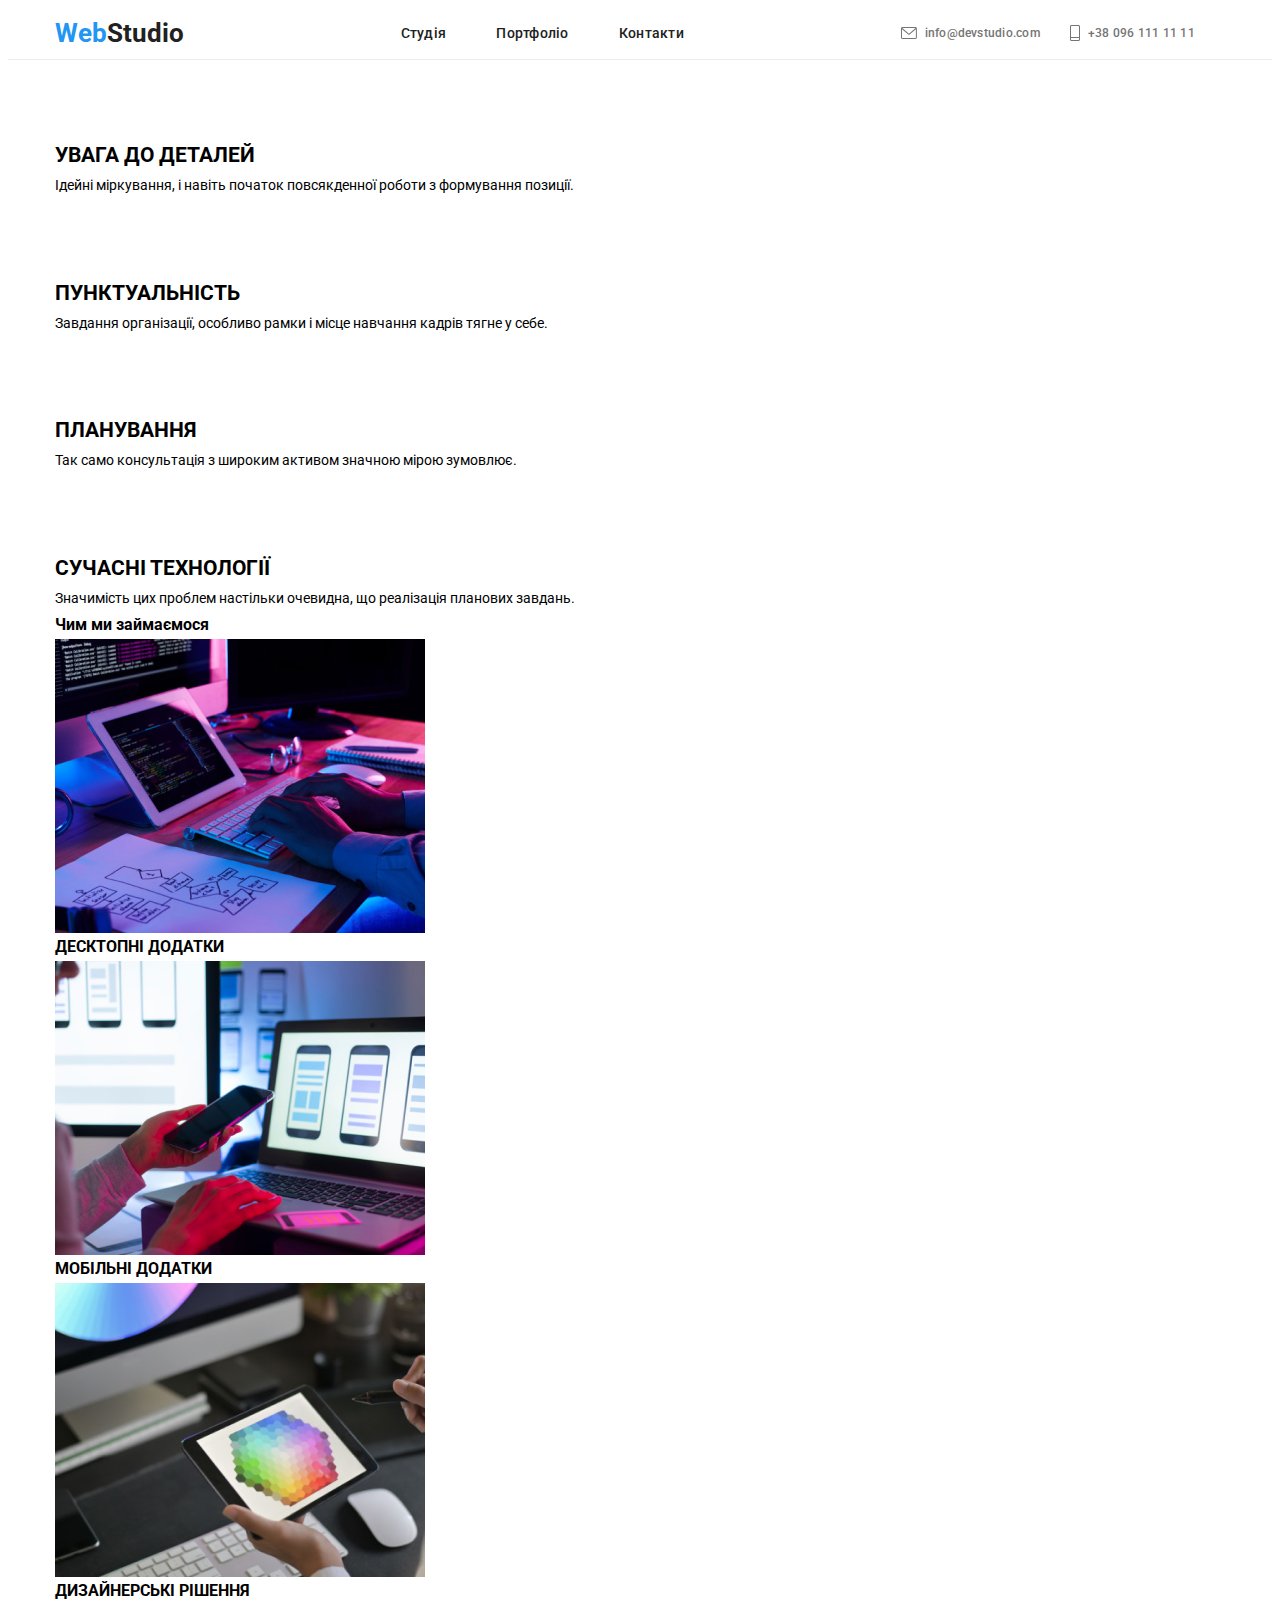
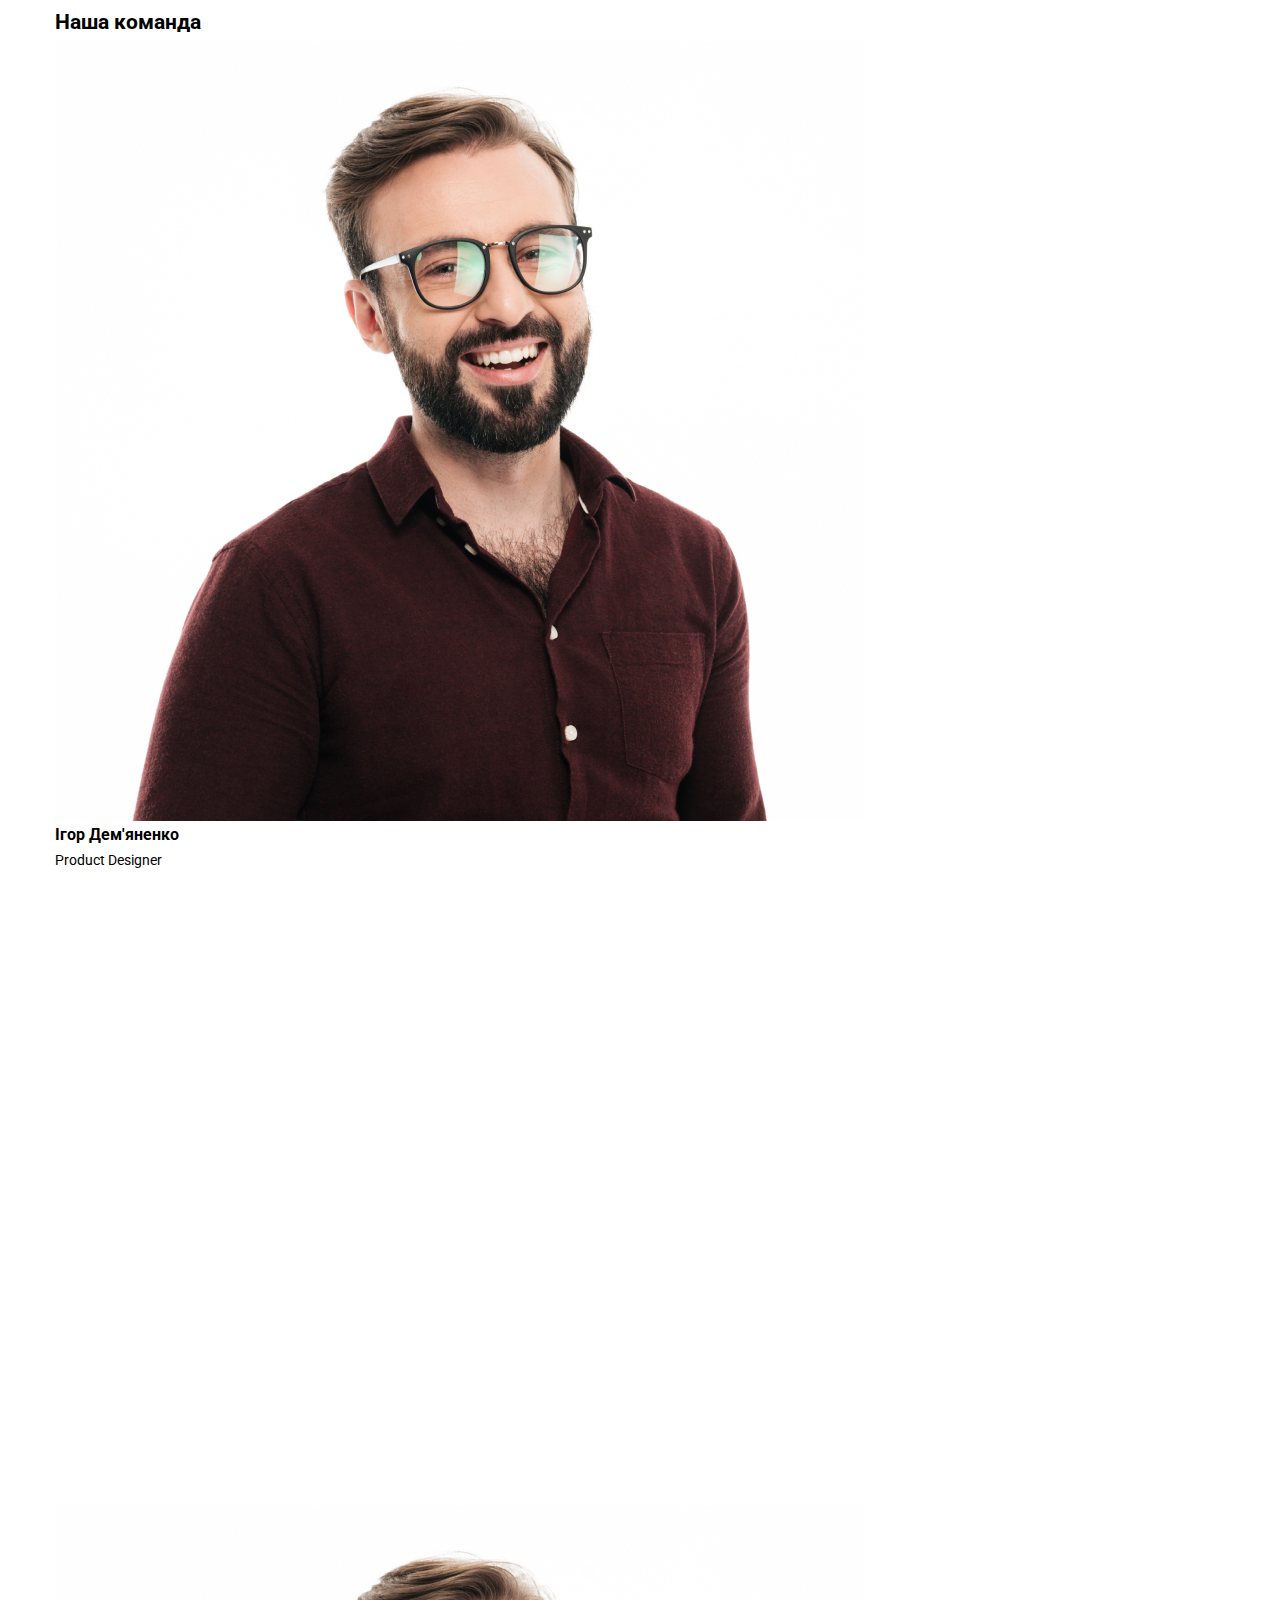
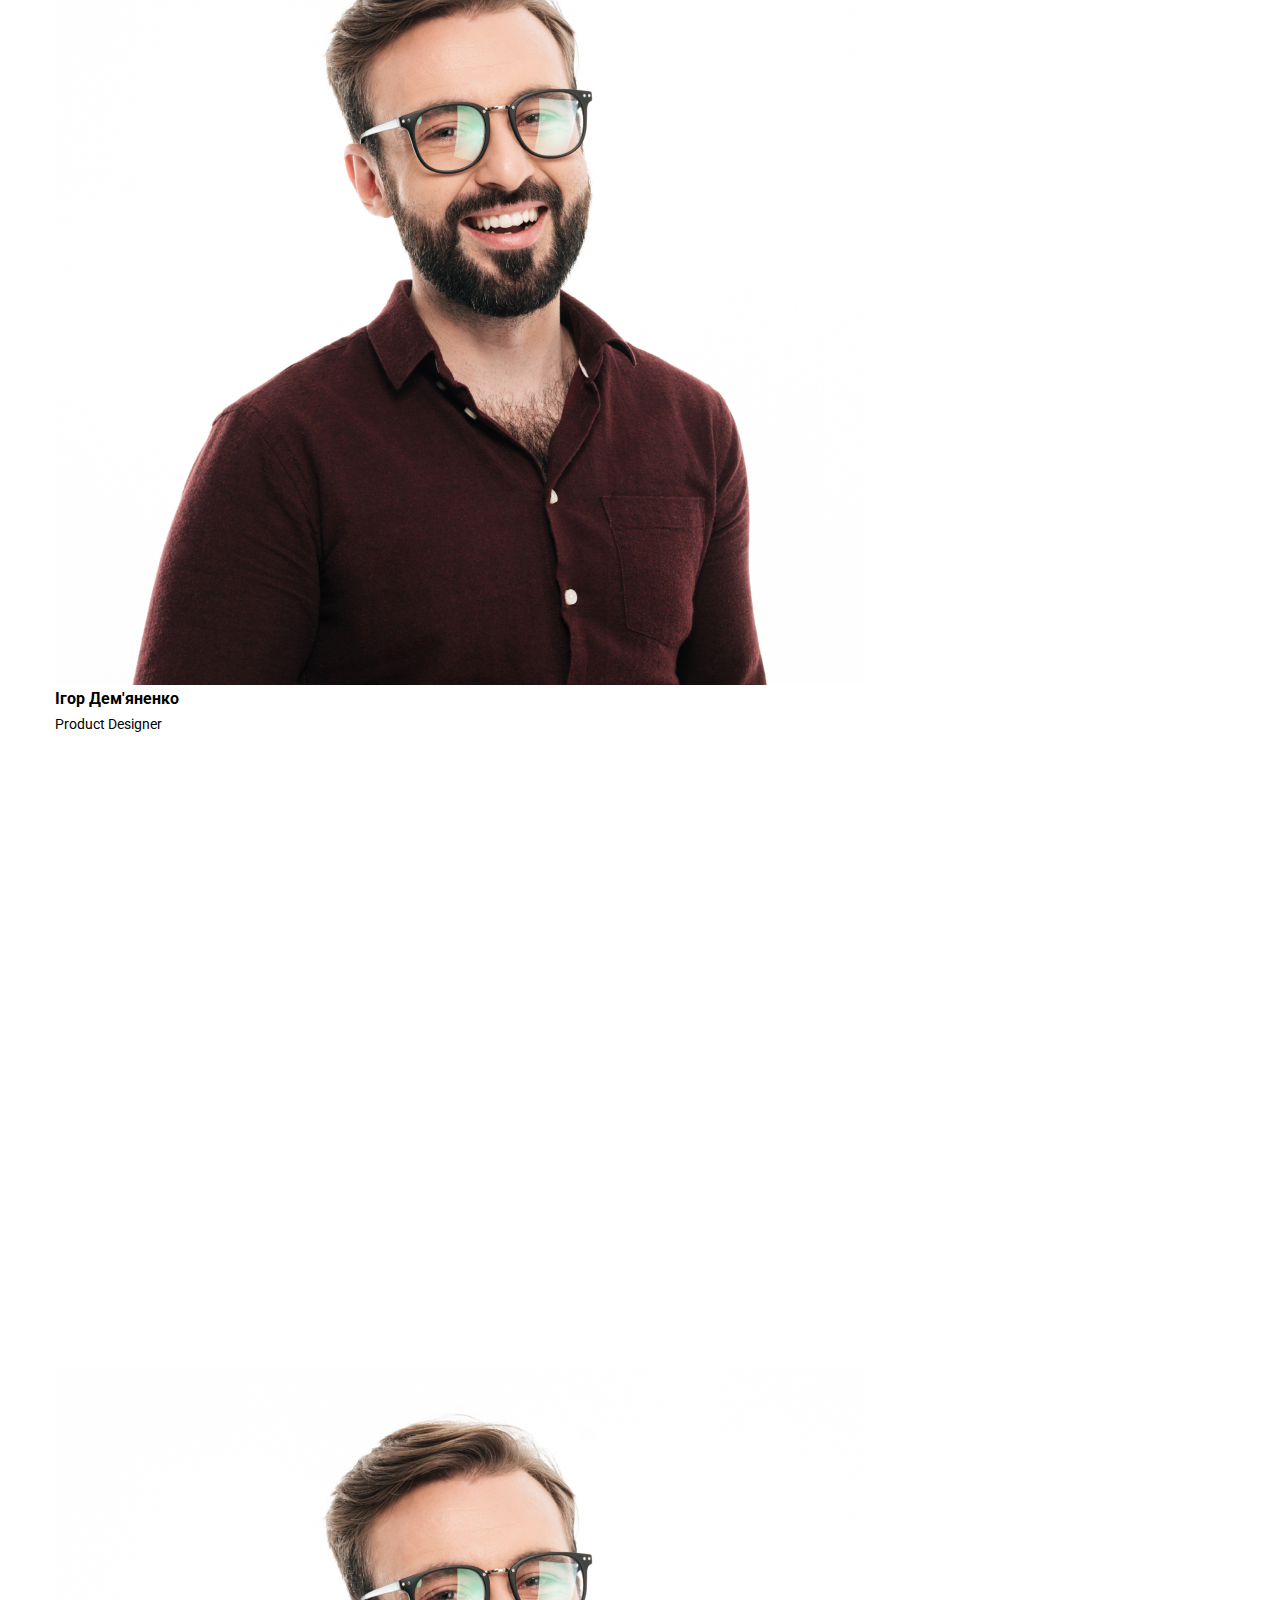
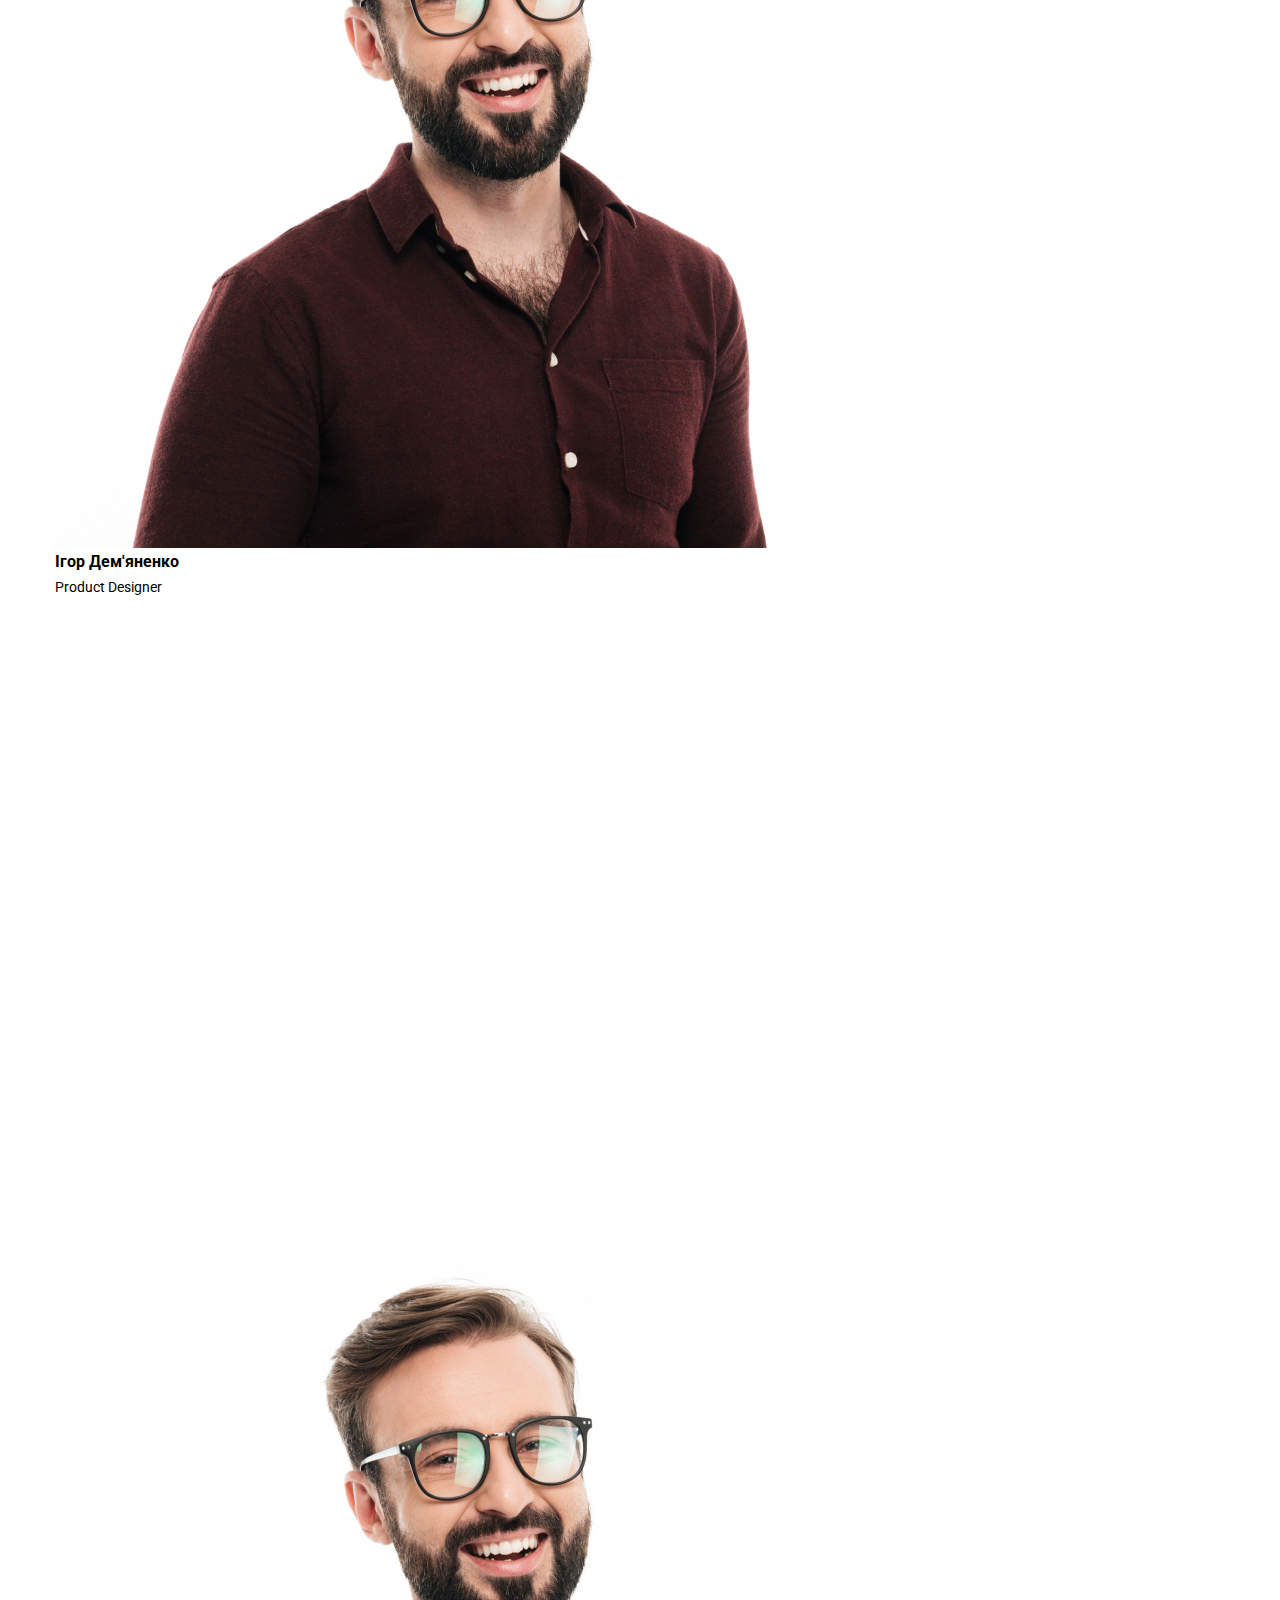
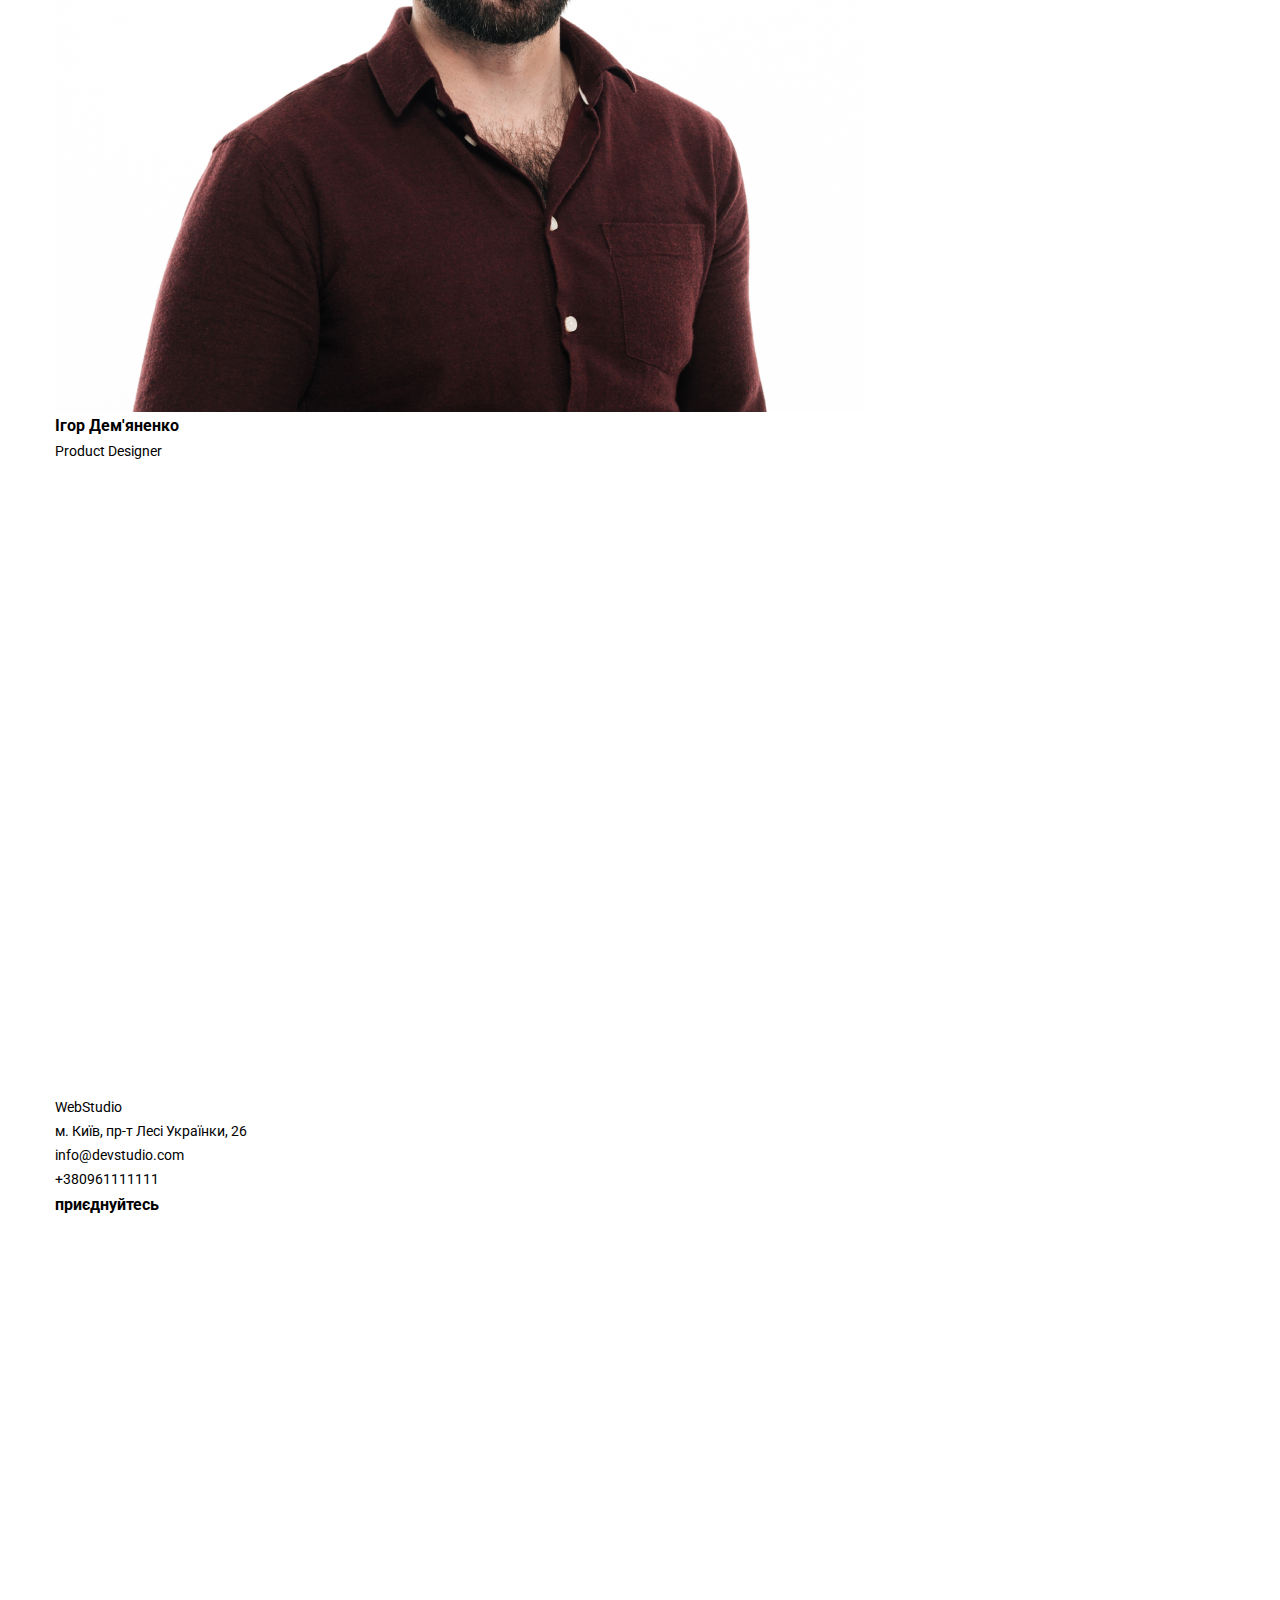
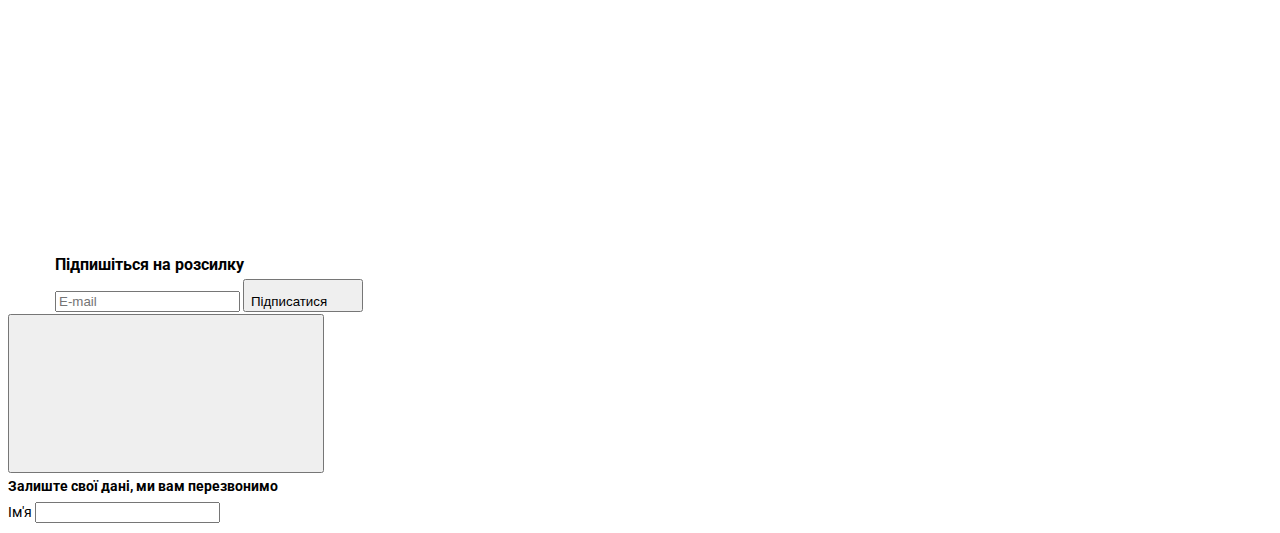
==== index.html @ d1f623a8 "update" ====
<!DOCTYPE html>
<html lang="en">

<head>
    <meta charset="UTF-8">
    <meta http-equiv="X-UA-Compatible" content="IE=edge">
    <meta name="viewport" content="width=device-width, initial-scale=1.0">
    <title>Web studio</title>
    <link rel="stylesheet" href="https://cdnjs.cloudflare.com/ajax/libs/modern-normalize/2.0.0/modern-normalize.min.css" integrity="sha512-4xo8blKMVCiXpTaLzQSLSw3KFOVPWhm/TRtuPVc4WG6kUgjH6J03IBuG7JZPkcWMxJ5huwaBpOpnwYElP/m6wg==" crossorigin="anonymous" referrerpolicy="no-referrer" />
    <link rel="preconnect" href="https://fonts.googleapis.com">
    <link rel="preconnect" href="https://fonts.gstatic.com" crossorigin>
    <link href="https://fonts.googleapis.com/css2?family=Roboto:wght@400;500;700;900&display=swap" rel="stylesheet">
    <link rel="stylesheet" href="./css/main.min.css">
</head>
<body>

    <!-- Header -->
    <header class="header">
        <div class="container">
        <a class="logo" href="./index.html"><span class="web">Web</span>Studio</a>
        <nav>
            <ul class="nav-list">
                <li class="nav-list-item"><a class="nav-list-link current" href="">Студія</a></li>
                <li class="nav-list-item"><a class="nav-list-link" href="./portfolio.html">Портфоліо</a></li>
                <li class="nav-list-item"><a class="nav-list-link" href="">Контакти</a></li>
            </ul>
        </nav>
        <button type="button" class="burger__button" data-menu-button>
            <svg class="burger-button-icon" width="40" height="40">
                <use href="./img/icons/symbol-defs.svg#icon-menu-button"></use>
            </svg>
        </button>
        <ul class="contact">
            <li class="contact-item">
                <a class="contact-link" href="info@devstudio.com">
                    <svg class="contact__link__icon" width="16" height="12">
                        <use href="./img/icons/symbol-defs.svg#icon-envelope"></use>
                    </svg>
                    info@devstudio.com</a>
            </li>
            <li class="contact-item">
                <a class="contact-link" href="+38 096 111 11 11">
                    <svg class="contact__link__icon" width="10" height="16">
                        <use href="./img/icons/symbol-defs.svg#icon-Vector"></use>
                    </svg>
                    +38 096 111 11 11</a>
            </li>
        </ul>
    </div>

        <!-- mobile menu -->

        <div data-menu class="mobile-menu">
            <div class="container mobile-menu__container">
                <button data-menu-close class="mobile-menu__close-btn">
                    <svg width="40" height="40" class="close-btn-icon">
                        <use href=""></use>
                    </svg>
                </button>
            </div>
        </div>
    </header>

    <!-- main -->

    <main>
        <!-- section advantages -->

        <section class="section">
            <div class="container">
                <ul class="advantages__list">
                    <li class="advantages__list__item">
                        <div class="advantages__box">
                            <svg class="advantages__icon" width="70" height="70">
                                <use href="./img/icons/symbol-defs.svg#"></use>
                            </svg>
                        </div>
                        <h2 class="advantages__title">УВАГА ДО ДЕТАЛЕЙ</h2>
                        <p class="advantages__text">
                            Ідейні міркування, і навіть початок повсякденної роботи з формування позиції.
                        </p>
                    </li>
                    <li class="advantages__list__item">
                        <div class="advantages__box">
                            <svg class="advantages__icon" width="70" height="70">
                                <use href="./img/icons/symbol-defs.svg#"></use>
                            </svg>
                        </div>
                        <h2 class="advantages__title">ПУНКТУАЛЬНІСТЬ</h2>
                        <p class="advantages__text">
                            Завдання організації, особливо рамки і місце навчання кадрів тягне у себе.
                        </p>
                    </li>
                    <li class="advantages__list__item">
                        <div class="advantages__box">
                            <svg class="advantages__icon" width="70" height="70">
                                <use href="./img/icons/symbol-defs.svg#"></use>
                            </svg>
                        </div>
                        <h2 class="advantages__title">ПЛАНУВАННЯ</h2>
                        <p class="advantages__text">
                            Так само консультація з широким активом значною мірою зумовлює.
                        </p>
                    </li>
                    <li class="advantages__list__item">
                        <div class="advantages__box">
                            <svg class="advantages__icon" width="70" height="70">
                                <use href="./img/icons/symbol-defs.svg#"></use>
                            </svg>
                        </div>
                        <h2 class="advantages__title">СУЧАСНІ ТЕХНОЛОГІЇ</h2>
                        <p class="advantages__text">
                            Значимість цих проблем настільки очевидна, що реалізація планових завдань.
                        </p>
                    </li>
                </ul>
            </div> 
        </section>
        
        <!--Чим ми займаємось-->
    
        <section class="task__section">
            <div class="container">
                <h3 class="task__title">Чим ми займаємося</h3>
                <ul class="task__list">
                    <li class="task__list__item">
                        <img
                         src="./img/task/programing1.png"
                         alt=""
                         class="task__img"
                         />
                         <h3 class="task-text">ДЕСКТОПНІ ДОДАТКИ</h3>
                    </li>
                    <li class="task__list__item">
                        <img
                         src="./img/task/programing2.png"
                         alt=""
                         class="task__img"
                         />
                         <h3 class="task-text">МОБІЛЬНІ ДОДАТКИ</h3>
                    </li>
                    <li class="task__list__item">
                        <img
                         src="./img/task/programing3.png "
                         alt=""
                         class="task__img"
                         />
                         <h3 class="task-text">ДИЗАЙНЕРСЬКІ РІШЕННЯ</h3>
                    </li>
                </ul>
            </div>
        </section>
    
        <!-- Section-team -->
    
        <section class="team">
            <div class="container">
                <h2 class="team-title">Наша команда</h2>
                <ul class="team-list">
                    <li class="team-list-item">
                        <img class="team-img" src="./img/team/1.jpg" alt="">
                        <h3 class="team-member-name">Ігор Дем'яненко</h3>
                        <p class="team-memger-position">Product Designer</p>
                        <ul class="social-icons-list">
                            <li class="social-icons-item">
                                <a class="social-icon-link" target="_blank" rel="noopener noreferrer" href="">
                                    <svg class="social-icon">
                                        <use href="./img/icons/symbol-defs.svg#icon-instagram"></use>
                                    </svg>
                                </a>
                            </li>
                            <li class="social-icons-item">
                                <a class="social-icon-link" target="_blank" rel="noopener noreferrer" href="">
                                    <svg class="social-icon">
                                        <use href="./img/icons/symbol-defs.svg#icon-twitter"></use>
                                    </svg>
                                </a>
                            </li>
                            <li class="social-icons-item">
                                <a class="social-icon-link" target="_blank" rel="noopener noreferrer" href="">
                                    <svg class="social-icon">
                                        <use href="./img/icons/symbol-defs.svg#icon-facebook"></use>
                                    </svg>
                                </a>
                            </li>
                            <li class="social-icons-item">
                                <a class="social-icon-link" target="_blank" rel="noopener noreferrer" href="">
                                    <svg class="social-icon">
                                        <use href="./img/icons/symbol-defs.svg#icon-linkedin"></use>
                                    </svg>
                                </a>
                            </li>
                        </ul>
                    </li>
                    <li class="team-list-item">
                        <img class="team-img" src="./img/team/1.jpg" alt="">
                        <h3 class="team-member-name">Ігор Дем'яненко</h3>
                        <p class="team-memger-position">Product Designer</p>
                        <ul class="social-icons-list">
                            <li class="social-icons-item">
                                <a class="social-icon-link" target="_blank" rel="noopener noreferrer" href="">
                                    <svg class="social-icon">
                                        <use href="./img/icons/symbol-defs.svg#icon-instagram"></use>
                                    </svg>
                                </a>
                            </li>
                            <li class="social-icons-item">
                                <a class="social-icon-link" target="_blank" rel="noopener noreferrer" href="">
                                    <svg class="social-icon">
                                        <use href="./img/icons/symbol-defs.svg#icon-twitter"></use>
                                    </svg>
                                </a>
                            </li>
                            <li class="social-icons-item">
                                <a class="social-icon-link" target="_blank" rel="noopener noreferrer" href="">
                                    <svg class="social-icon">
                                        <use href="./img/icons/symbol-defs.svg#icon-facebook"></use>
                                    </svg>
                                </a>
                            </li>
                            <li class="social-icons-item">
                                <a class="social-icon-link" target="_blank" rel="noopener noreferrer" href="">
                                    <svg class="social-icon">
                                        <use href="./img/icons/symbol-defs.svg#icon-linkedin"></use>
                                    </svg>
                                </a>
                            </li>
                        </ul>
                    </li>
                    <li class="team-list-item">
                        <img class="team-img" src="./img/team/1.jpg" alt="">
                        <h3 class="team-member-name">Ігор Дем'яненко</h3>
                        <p class="team-memger-position">Product Designer</p>
                        <ul class="social-icons-list">
                            <li class="social-icons-item">
                                <a class="social-icon-link" target="_blank" rel="noopener noreferrer" href="">
                                    <svg class="social-icon">
                                        <use href="./img/icons/symbol-defs.svg#icon-instagram"></use>
                                    </svg>
                                </a>
                            </li>
                            <li class="social-icons-item">
                                <a class="social-icon-link" target="_blank" rel="noopener noreferrer" href="">
                                    <svg class="social-icon">
                                        <use href="./img/icons/symbol-defs.svg#icon-twitter"></use>
                                    </svg>
                                </a>
                            </li>
                            <li class="social-icons-item">
                                <a class="social-icon-link" target="_blank" rel="noopener noreferrer" href="">
                                    <svg class="social-icon">
                                        <use href="./img/icons/symbol-defs.svg#icon-facebook"></use>
                                    </svg>
                                </a>
                            </li>
                            <li class="social-icons-item">
                                <a class="social-icon-link" target="_blank" rel="noopener noreferrer" href="">
                                    <svg class="social-icon">
                                        <use href="./img/icons/symbol-defs.svg#icon-linkedin"></use>
                                    </svg>
                                </a>
                            </li>
                        </ul>
                    </li>
                    <li class="team-list-item">
                        <img class="team-img" src="./img/team/1.jpg" alt="">
                        <h3 class="team-member-name">Ігор Дем'яненко</h3>
                        <p class="team-memger-position">Product Designer</p>
                        <ul class="social-icons-list">
                            <li class="social-icons-item">
                                <a class="social-icon-link" target="_blank" rel="noopener noreferrer" href="">
                                    <svg class="social-icon">
                                        <use href="./img/icons/symbol-defs.svg#icon-instagram"></use>
                                    </svg>
                                </a>
                            </li>
                            <li class="social-icons-item">
                                <a class="social-icon-link" target="_blank" rel="noopener noreferrer" href="">
                                    <svg class="social-icon">
                                        <use href="./img/icons/symbol-defs.svg#icon-twitter"></use>
                                    </svg>
                                </a>
                            </li>
                            <li class="social-icons-item">
                                <a class="social-icon-link" target="_blank" rel="noopener noreferrer" href="">
                                    <svg class="social-icon">
                                        <use href="./img/icons/symbol-defs.svg#icon-facebook"></use>
                                    </svg>
                                </a>
                            </li>
                            <li class="social-icons-item">
                                <a class="social-icon-link" target="_blank" rel="noopener noreferrer" href="">
                                    <svg class="social-icon">
                                        <use href="./img/icons/symbol-defs.svg#icon-linkedin"></use>
                                    </svg>
                                </a>
                            </li>
                        </ul>
                    </li>
                </ul>
            </div>
        </section>
    

</main>

            <!-- footer -->
    
            <footer class="footer">
                <div class="container footer-box">
                    <div class="footer-container">
                        <a href="./index.html"><span class="footer-logo">Web</span>Studio</a>
                        <ul class="footer-contact-list">
                            <li class="footer-contact-item"><a target="_blank" rel="noopener noreferrer" href="https://goo.gl/maps/seemURTTpxViBpFSA">м. Київ, пр-т Лесі Українки, 26</a></li>
                            <li class="footer-contact-item"><a href="mailto:info@devstudio.com">info@devstudio.com</a></li>
                            <li class="footer-contact-item"><a href="tel:+380961111111">+380961111111</a></li>
                        </ul>
                    </div>
                    <div class="footer-social-icons">
                        <h3 class="footer-join-title">приєднуйтесь</h3>
                        <ul class="social-icons-list">
                            <li class="footer-join-item">
                                <a class="social-icon-link" target="_blank" rel="noopener noreferrer" href="">
                                    <svg class="social-icon">
                                        <use href="./img/icons/symbol-defs.svg#icon-instagram"></use>
                                    </svg>
                                </a>
                            </li>
                            <li class="footer-join-item">
                                <a class="social-icon-link" target="_blank" rel="noopener noreferrer" href="">
                                    <svg class="social-icon">
                                        <use href="./img/icons/symbol-defs.svg#icon-twitter"></use>
                                    </svg>
                                </a>
                            </li>
                            <li class="footer-join-item">
                                <a class="social-icon-link" target="_blank" rel="noopener noreferrer" href="">
                                    <svg class="social-icon">
                                        <use href="./img/icons/symbol-defs.svg#icon-facebook"></use>
                                    </svg>
                                </a>
                            </li>
                            <li class="footer-join-item">
                                <a class="social-icon-link" target="_blank" rel="noopener noreferrer" href="">
                                    <svg class="social-icon">
                                        <use href="./img/icons/symbol-defs.svg#icon-linkedin"></use>
                                    </svg>
                                </a>
                            </li>
                        </ul>
                    </div>
                    <div class="footer-submit">
                        <h3 class="footer-join-title">Підпишіться на розсилку</h3>
                        <form class="submit-form">
                            <input class="subsmit-input" type="email" placeholder="E-mail">
                            <button type="submit" class="footer-button">Підписатися <svg width="24" height="24"><use href="./img/icon-send.svg"></use></svg>
                            </button>
                        </form>
                    </div>
                </div>
            </footer>
        
            <!-- Модальен вікно -->
            <div class="backdrop is hidden" data-modal>
                <div class="modal">
                    <button class="button-close" type="button">
                        <svg>
                            <use href=""></use>
                        </svg>
                    </button>
                    <h4 class="modal__title">Залиште свої дані, ми вам перезвонимо</h4>
                    <form action="">
                        <div class="modal-form">
                            <label for="name">Ім'я</label>
                            <input type="text" name="username" id="name">
                            <svg width="18" height="18">
                                <use href=""></use>
                            </svg>
                        </div>
                    </form>
                </div>
        
            </div>




<script src="./js/mobile-menu.js"></script>
<script src="./js/modal.js"></script>
</body>
</html>
---- css/main.min.css ----
html{box-sizing:border-box}*,*::after,*::before{box-sizing:inherit}h1,h2,h3,h4,h5,h6,p{margin:0}img{display:block;max-width:100%}a{text-decoration:none;color:inherit}ul{list-style:none;padding:0;margin:0}body{font-family:"Roboto",sans-serif;font-size:14px;line-height:1.71}a:hover,a:focus{color:#2196f3}.container{width:100%;margin:0 auto;padding-left:15px;padding-right:15px}@media screen and (min-width: 480px){.container{width:480px}}@media screen and (min-width: 768px){.container{width:768px}}@media screen and (min-width: 1200px){.container{width:1200px}}.header{padding-top:10px;padding-bottom:10px;border-bottom:1px solid #ececec}.header .container{display:flex;justify-content:space-between;align-items:center}.logo{color:#212121;font-weight:700;font-size:26px;line-height:1.19}.web{color:#2196f3}@media screen and (max-width: 767px){.nav-list{display:none}.contact{display:none}.burger__button{border:none;background-color:rgba(0,0,0,0)}}@media screen and (min-width: 768px){.nav-list{display:flex;align-items:center}.burger__button{display:none}.nav-list-item{color:#212121;font-weight:500;line-height:normal;letter-spacing:.28px}.nav-list-item:not(:last-child){margin-right:50px}.contact-item{color:#757575;font-size:12px;font-weight:500;line-height:normal;letter-spacing:.24px}.contact-item:not(last-child){margin-bottom:10px}.contact-link{display:flex;align-items:center}.contact__link__icon{margin-right:8px;fill:currentColor}}@media screen and (min-width: 1200px){.contact{display:flex;align-items:center}.contact-item:not(last-child){margin-right:30px}.contact-item:not(last-child){margin-bottom:0}}@media screen and (min-width: 768px){.mobile-menu{display:none}}/*# sourceMappingURL=main.min.css.map */
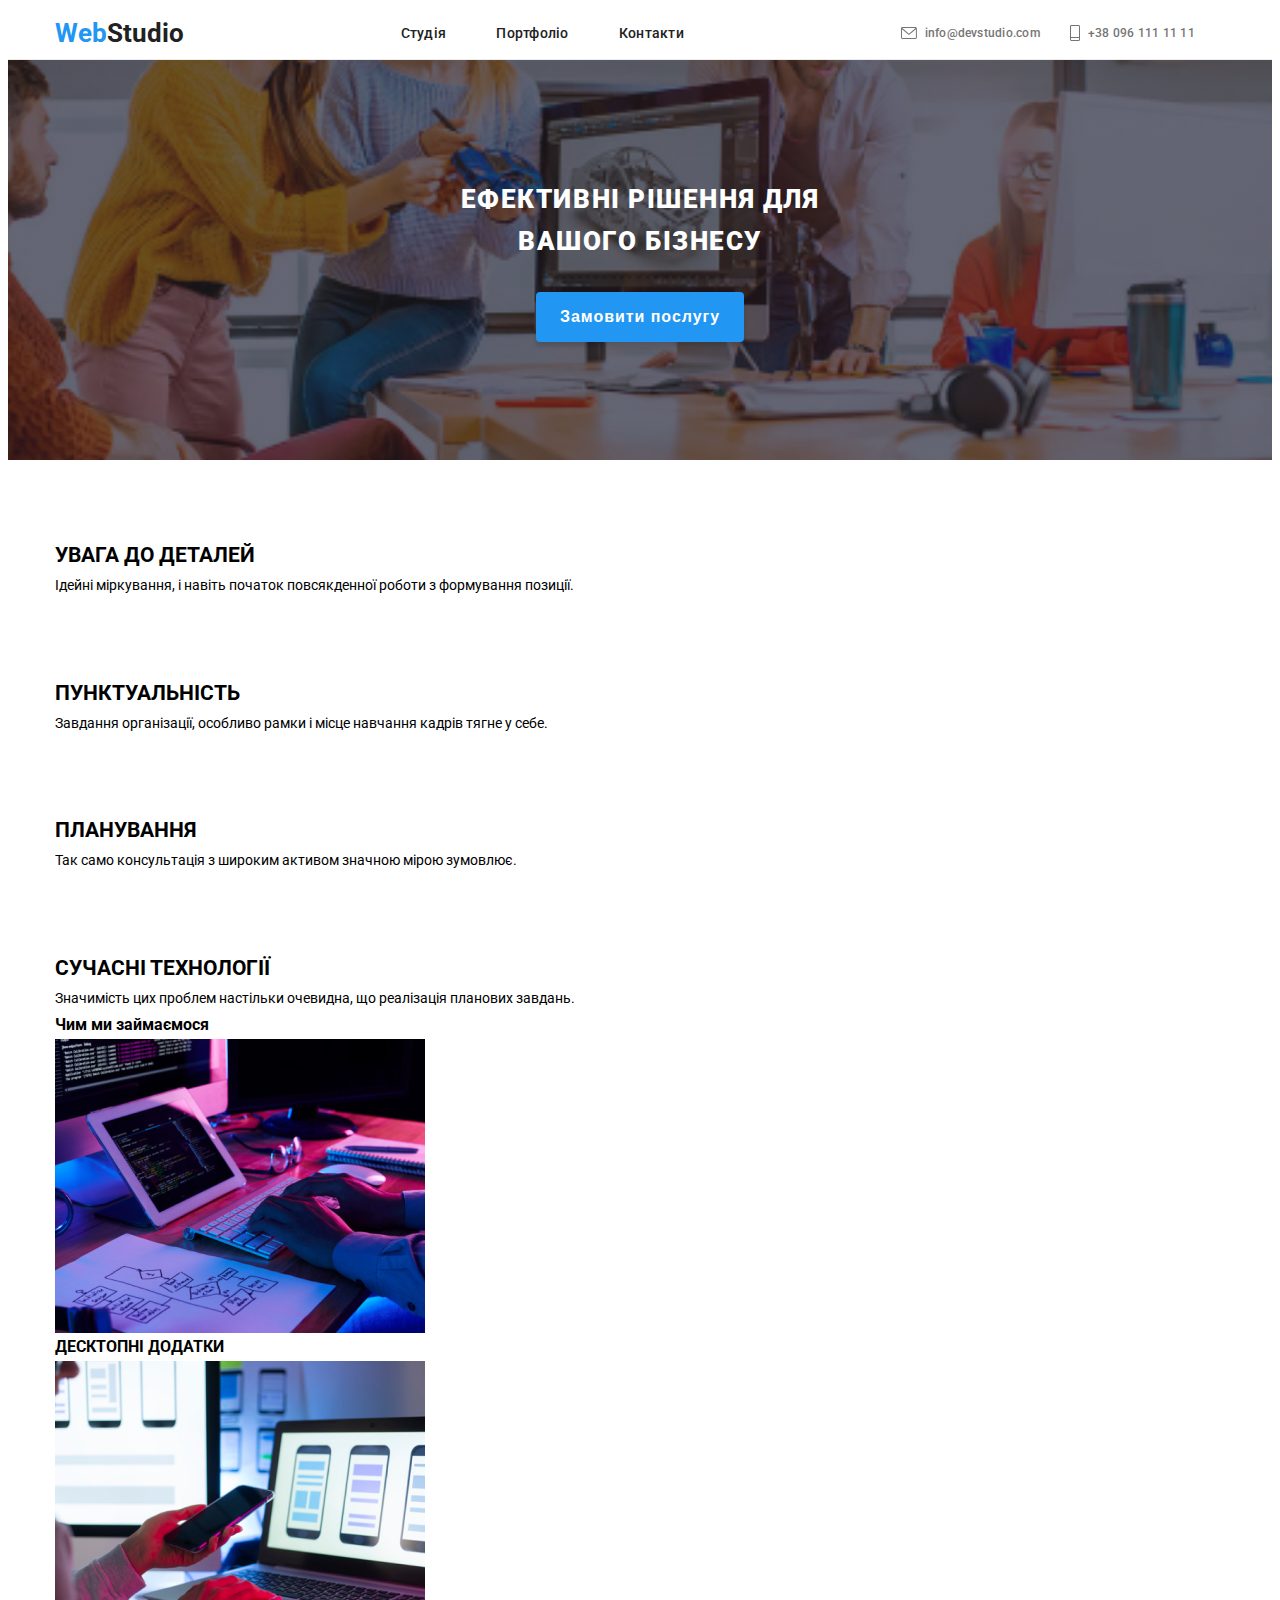
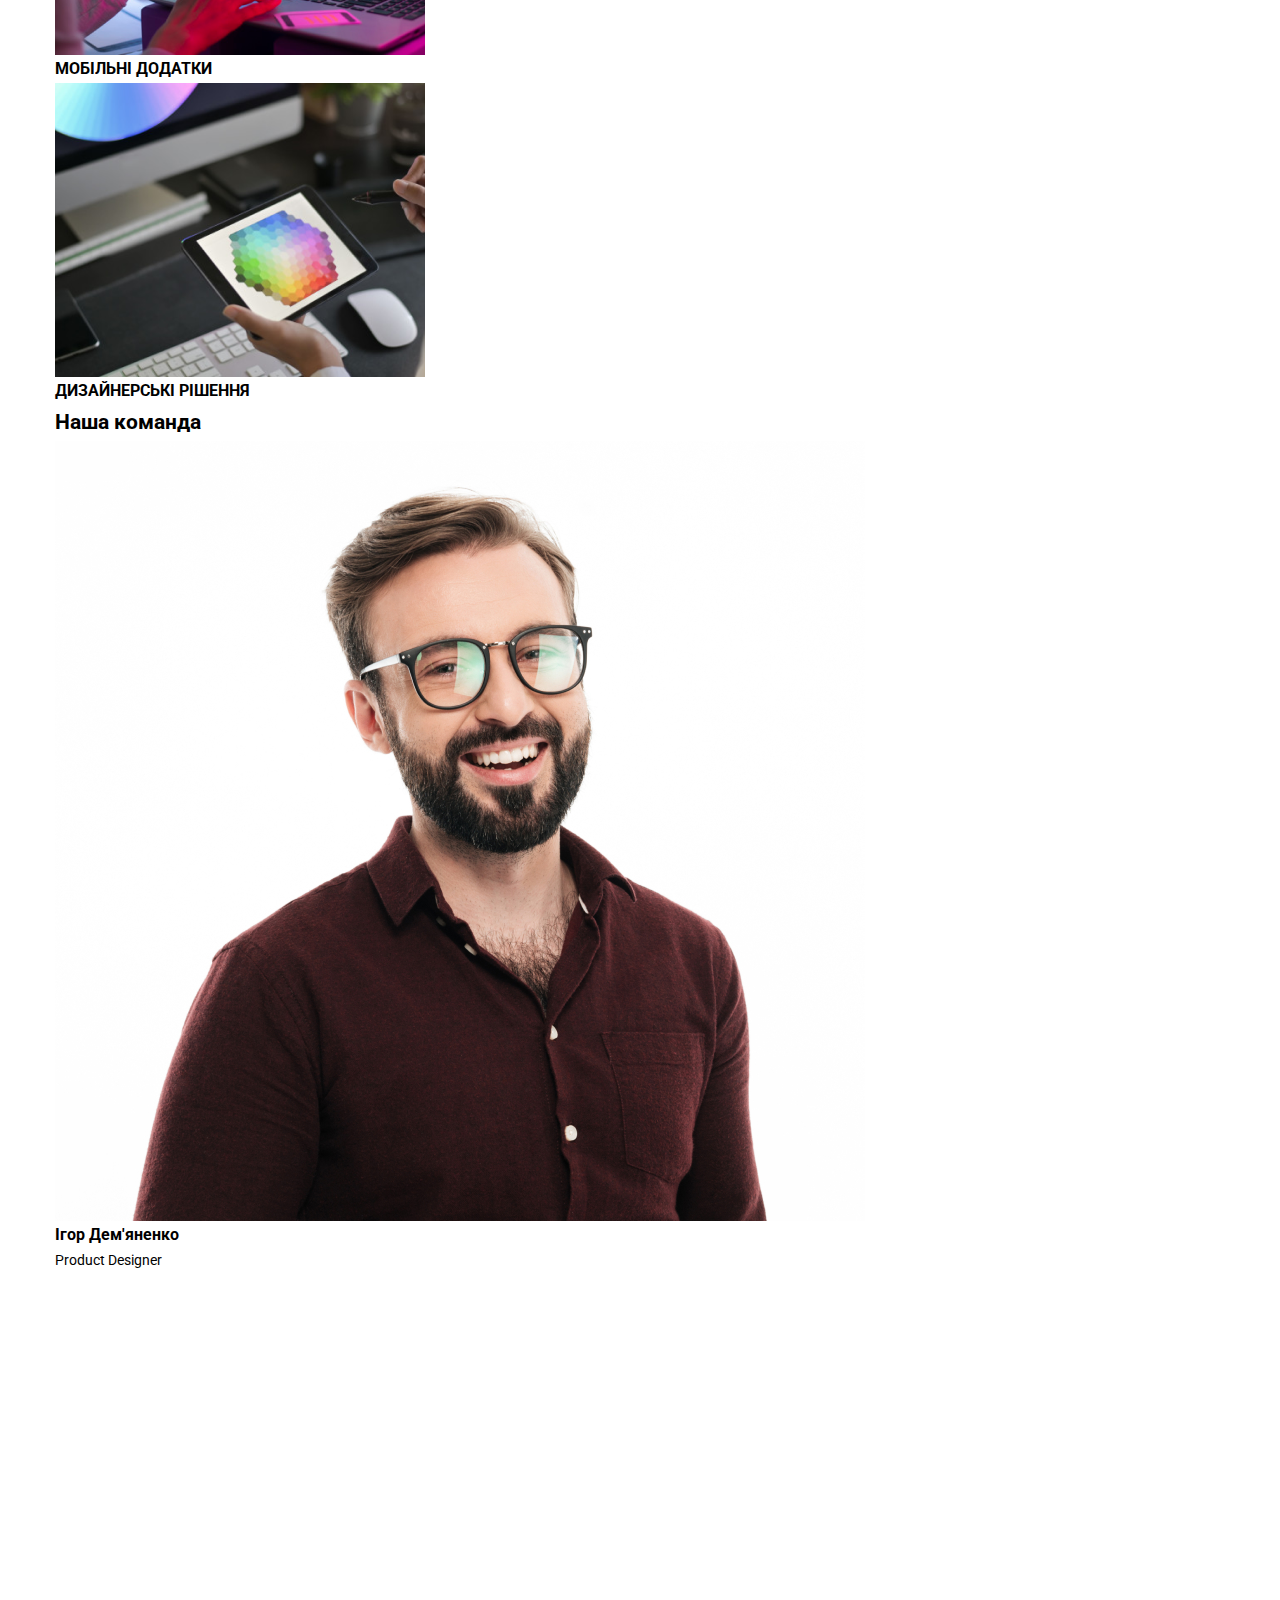
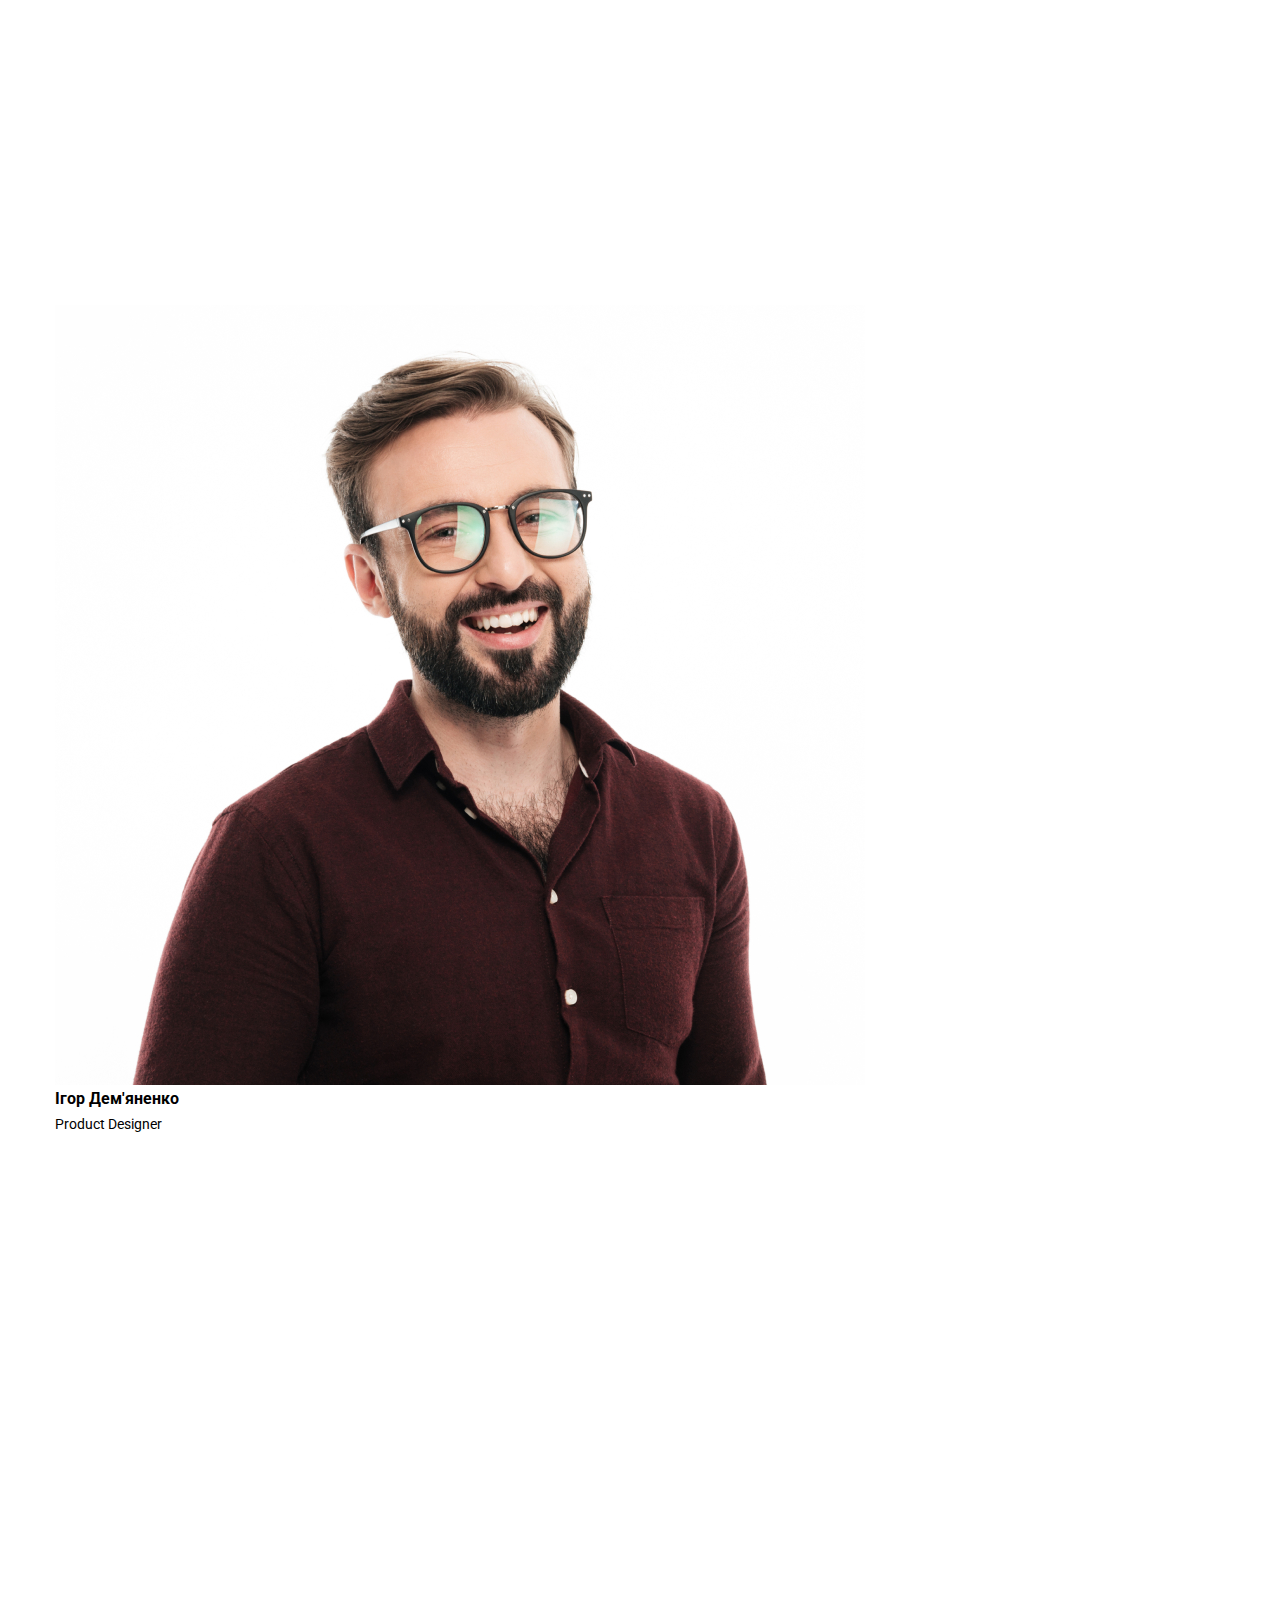
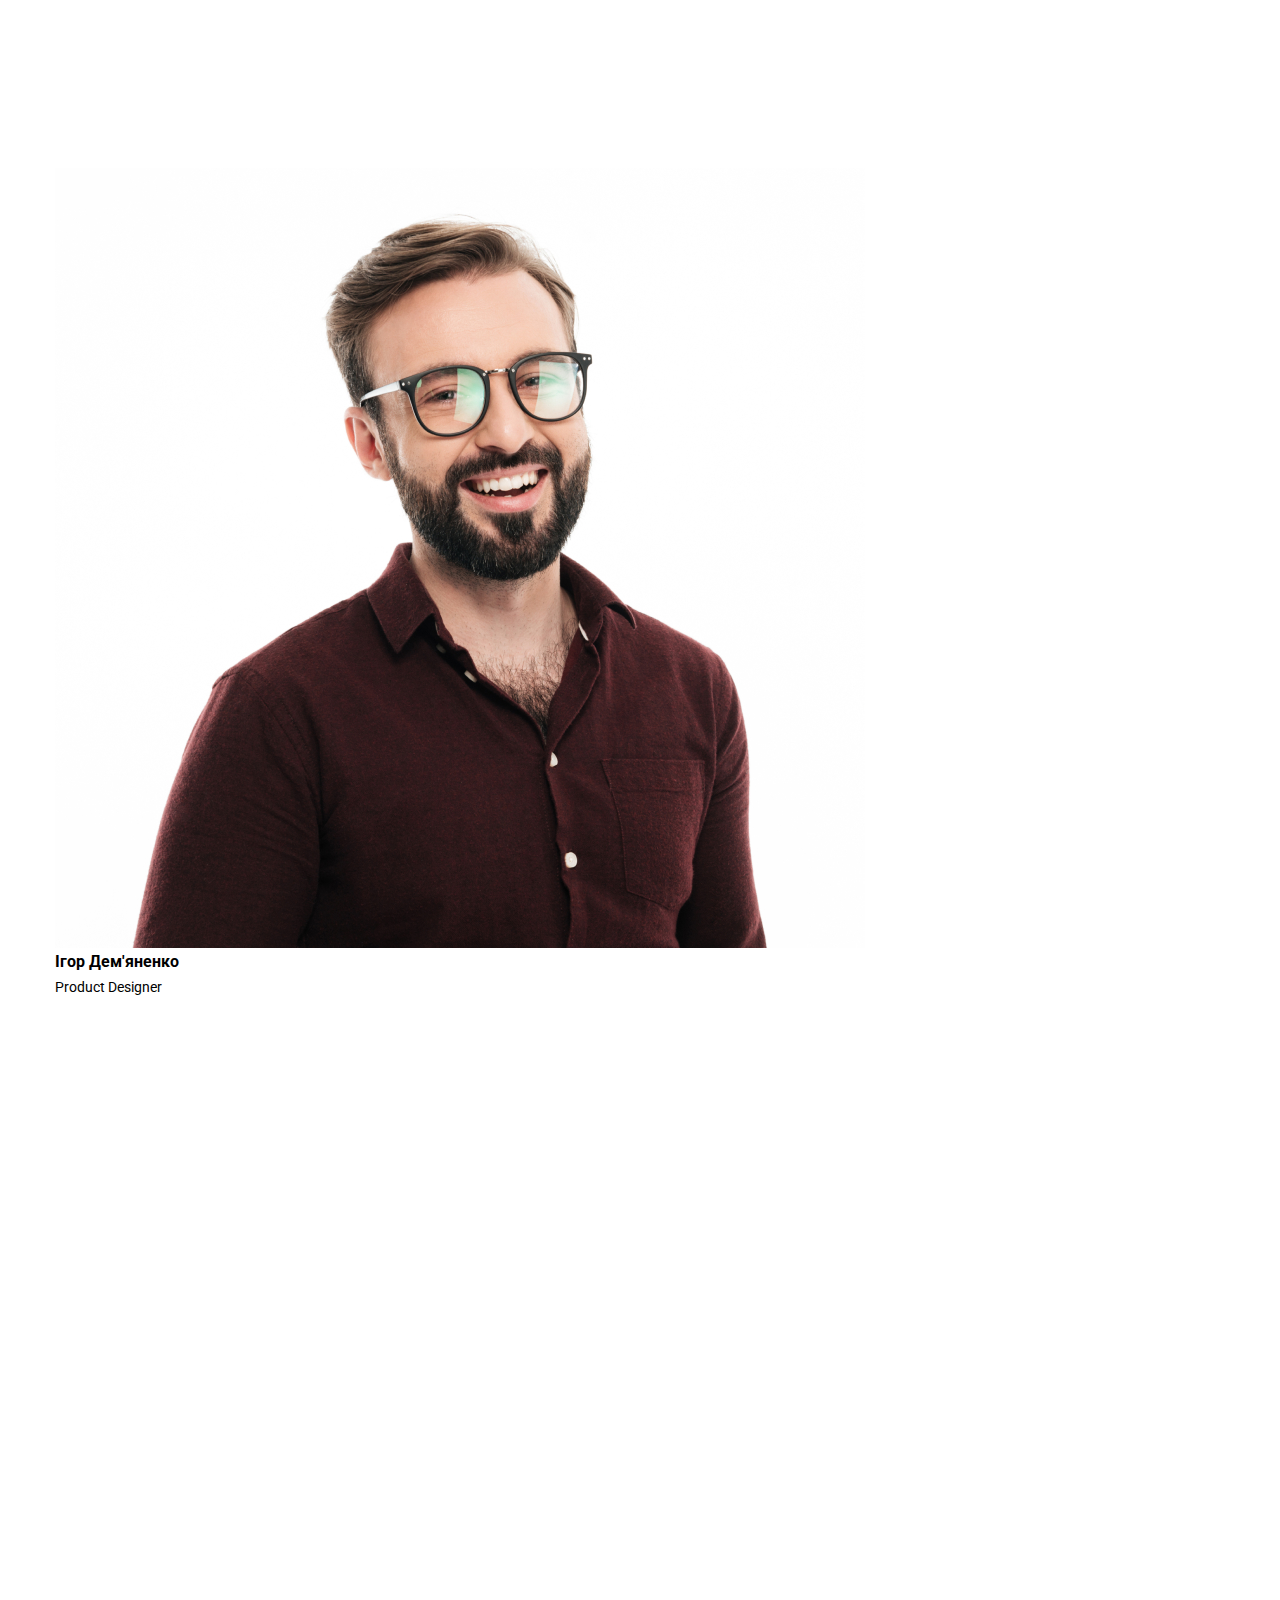
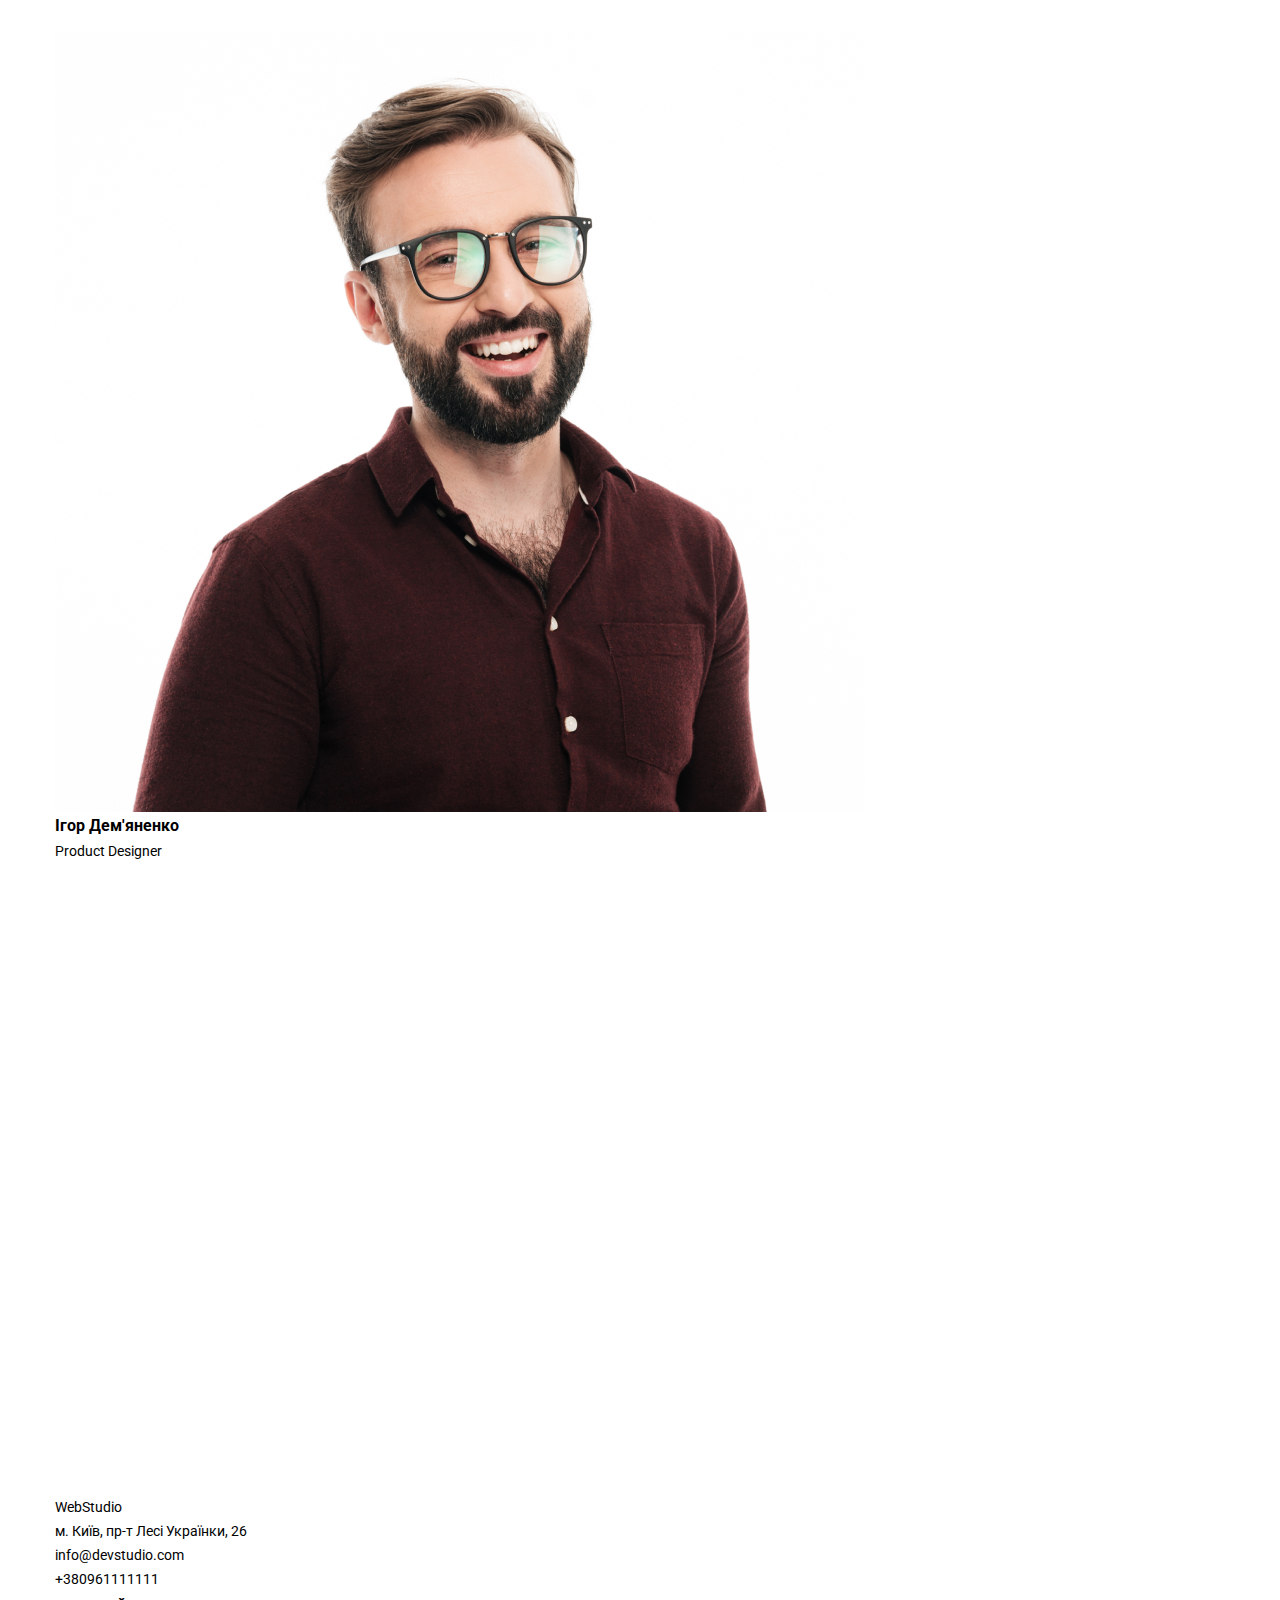
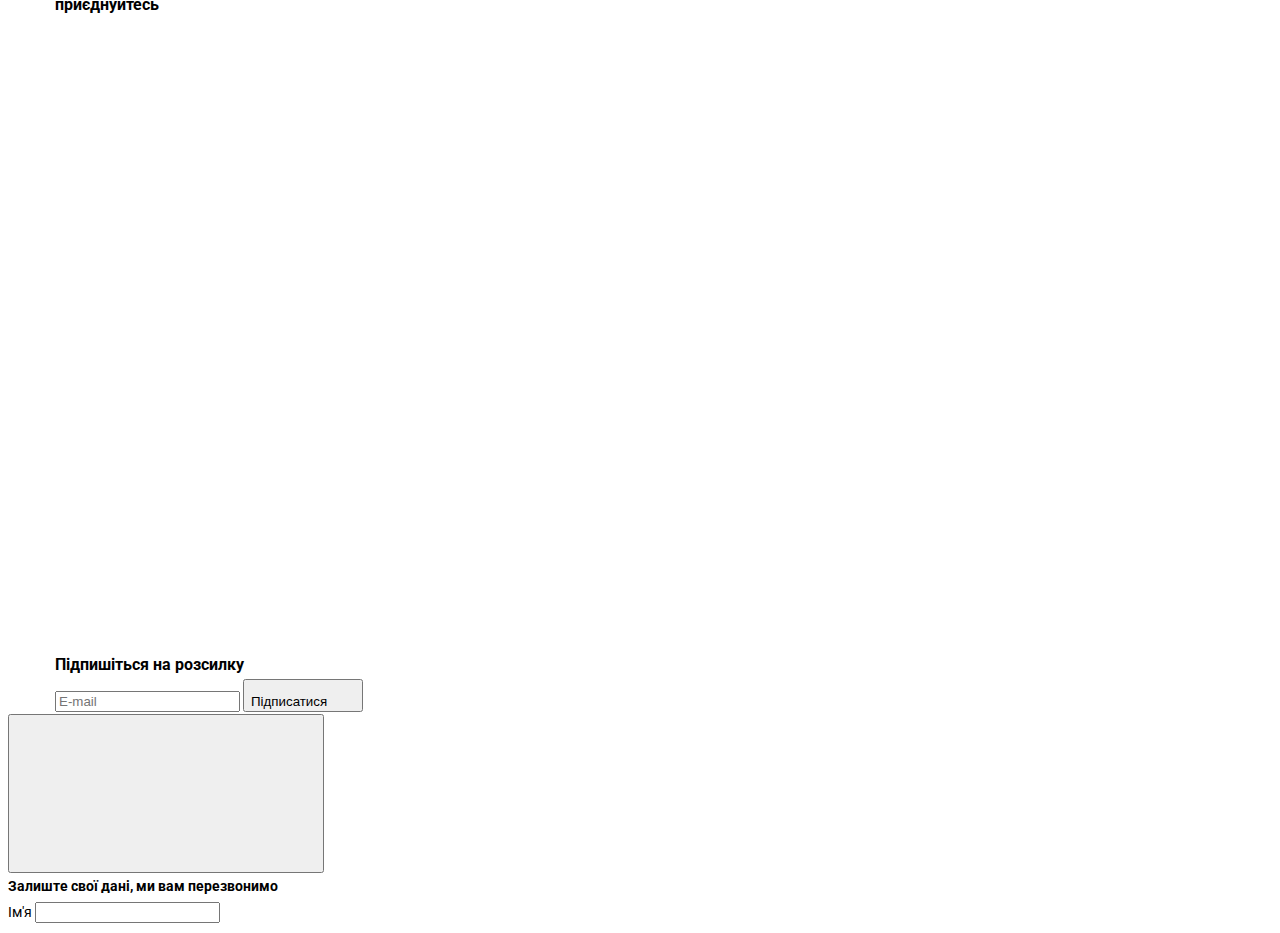
==== commit 35f6afdd: "update" ====
--- a/index.html
+++ b/index.html
@@ -52,11 +52,11 @@
 
         <div data-menu class="mobile-menu">
             <div class="container mobile-menu__container">
-                <button data-menu-close class="mobile-menu__close-btn">
+                <!-- <button data-menu-close class="mobile-menu__close-btn">
                     <svg width="40" height="40" class="close-btn-icon">
                         <use href=""></use>
                     </svg>
-                </button>
+                </button> -->
             </div>
         </div>
     </header>
@@ -64,6 +64,14 @@
     <!-- main -->
 
     <main>
+
+        <!-- hero -->
+
+        <section class="hero__section">
+            <h1 class="hero__title">Ефективні рішення для вашого бізнесу</h1>
+            <button type="button" class="hero__button" data-modal-open="">Замовити послугу</button>
+            </section>
+
         <!-- section advantages -->
 
         <section class="section">
--- a/css/main.min.css
+++ b/css/main.min.css
@@ -1 +1 @@
-html{box-sizing:border-box}*,*::after,*::before{box-sizing:inherit}h1,h2,h3,h4,h5,h6,p{margin:0}img{display:block;max-width:100%}a{text-decoration:none;color:inherit}ul{list-style:none;padding:0;margin:0}body{font-family:"Roboto",sans-serif;font-size:14px;line-height:1.71}a:hover,a:focus{color:#2196f3}.container{width:100%;margin:0 auto;padding-left:15px;padding-right:15px}@media screen and (min-width: 480px){.container{width:480px}}@media screen and (min-width: 768px){.container{width:768px}}@media screen and (min-width: 1200px){.container{width:1200px}}.header{padding-top:10px;padding-bottom:10px;border-bottom:1px solid #ececec}.header .container{display:flex;justify-content:space-between;align-items:center}.logo{color:#212121;font-weight:700;font-size:26px;line-height:1.19}.web{color:#2196f3}@media screen and (max-width: 767px){.nav-list{display:none}.contact{display:none}.burger__button{border:none;background-color:rgba(0,0,0,0)}}@media screen and (min-width: 768px){.nav-list{display:flex;align-items:center}.burger__button{display:none}.nav-list-item{color:#212121;font-weight:500;line-height:normal;letter-spacing:.28px}.nav-list-item:not(:last-child){margin-right:50px}.contact-item{color:#757575;font-size:12px;font-weight:500;line-height:normal;letter-spacing:.24px}.contact-item:not(last-child){margin-bottom:10px}.contact-link{display:flex;align-items:center}.contact__link__icon{margin-right:8px;fill:currentColor}}@media screen and (min-width: 1200px){.contact{display:flex;align-items:center}.contact-item:not(last-child){margin-right:30px}.contact-item:not(last-child){margin-bottom:0}}@media screen and (min-width: 768px){.mobile-menu{display:none}}/*# sourceMappingURL=main.min.css.map */+html{box-sizing:border-box}*,*::after,*::before{box-sizing:inherit}h1,h2,h3,h4,h5,h6,p{margin:0}img{display:block;max-width:100%}a{text-decoration:none;color:inherit}ul{list-style:none;padding:0;margin:0}body{font-family:"Roboto",sans-serif;font-size:14px;line-height:1.71}a:hover,a:focus{color:#2196f3}.container{width:100%;margin:0 auto;padding-left:15px;padding-right:15px}@media screen and (min-width: 480px){.container{width:480px}}@media screen and (min-width: 768px){.container{width:768px}}@media screen and (min-width: 1200px){.container{width:1200px}}.header{padding-top:10px;padding-bottom:10px;border-bottom:1px solid #ececec}.header .container{display:flex;justify-content:space-between;align-items:center}.logo{color:#212121;font-weight:700;font-size:26px;line-height:1.19}.web{color:#2196f3}@media screen and (max-width: 767px){.nav-list{display:none}.contact{display:none}.burger__button{border:none;background-color:rgba(0,0,0,0)}}@media screen and (min-width: 768px){.nav-list{display:flex;align-items:center}.burger__button{display:none}.nav-list-item{color:#212121;font-weight:500;line-height:normal;letter-spacing:.28px}.nav-list-item:not(:last-child){margin-right:50px}.contact-item{color:#757575;font-size:12px;font-weight:500;line-height:normal;letter-spacing:.24px}.contact-item:not(last-child){margin-bottom:10px}.contact-link{display:flex;align-items:center}.contact__link__icon{margin-right:8px;fill:currentColor}}@media screen and (min-width: 1200px){.contact{display:flex;align-items:center}.contact-item:not(last-child){margin-right:30px}.contact-item:not(last-child){margin-bottom:0}}.hero__section{height:400px;margin-left:auto;margin-right:auto;background-image:linear-gradient(to right, rgba(47, 48, 58, 0.4), rgba(47, 48, 58, 0.4)),url(../../img/hero/hero-mob.jpg);background-repeat:no-repeat;background-position:center;background-size:cover;text-align:center;background-color:#c4c4c4}.hero__title{color:#fff;font-size:26px;font-weight:900;line-height:42px;letter-spacing:1.56px;text-transform:uppercase;padding-top:118px;max-width:360px;margin-left:auto;margin-right:auto}.hero__button{color:#fff;text-align:center;font-size:16px;font-weight:700;line-height:30px;letter-spacing:.96px;margin-top:30px;border-radius:4px;background:#2196f3;box-shadow:0px 4px 4px 0px rgba(0,0,0,.15);cursor:pointer;border:none;padding:10px 24px}@media(min-device-pixel-ratio: 2)and (max-width: 768px),(-webkit-min-device-pixel-ratio: 2)and (max-width: 768px),(min-resolution: 192dpi)and (max-width: 768px),(min-resolution: 2dppx)and (max-width: 768px){.hero__section{background-image:linear-gradient(to right, rgba(47, 48, 58, 0.4), rgba(47, 48, 58, 0.4)),url(../../img/hero/hero-mob@2x.jpg)}}@media screen and (min-width: 768px){.mobile-menu{display:none}}/*# sourceMappingURL=main.min.css.map */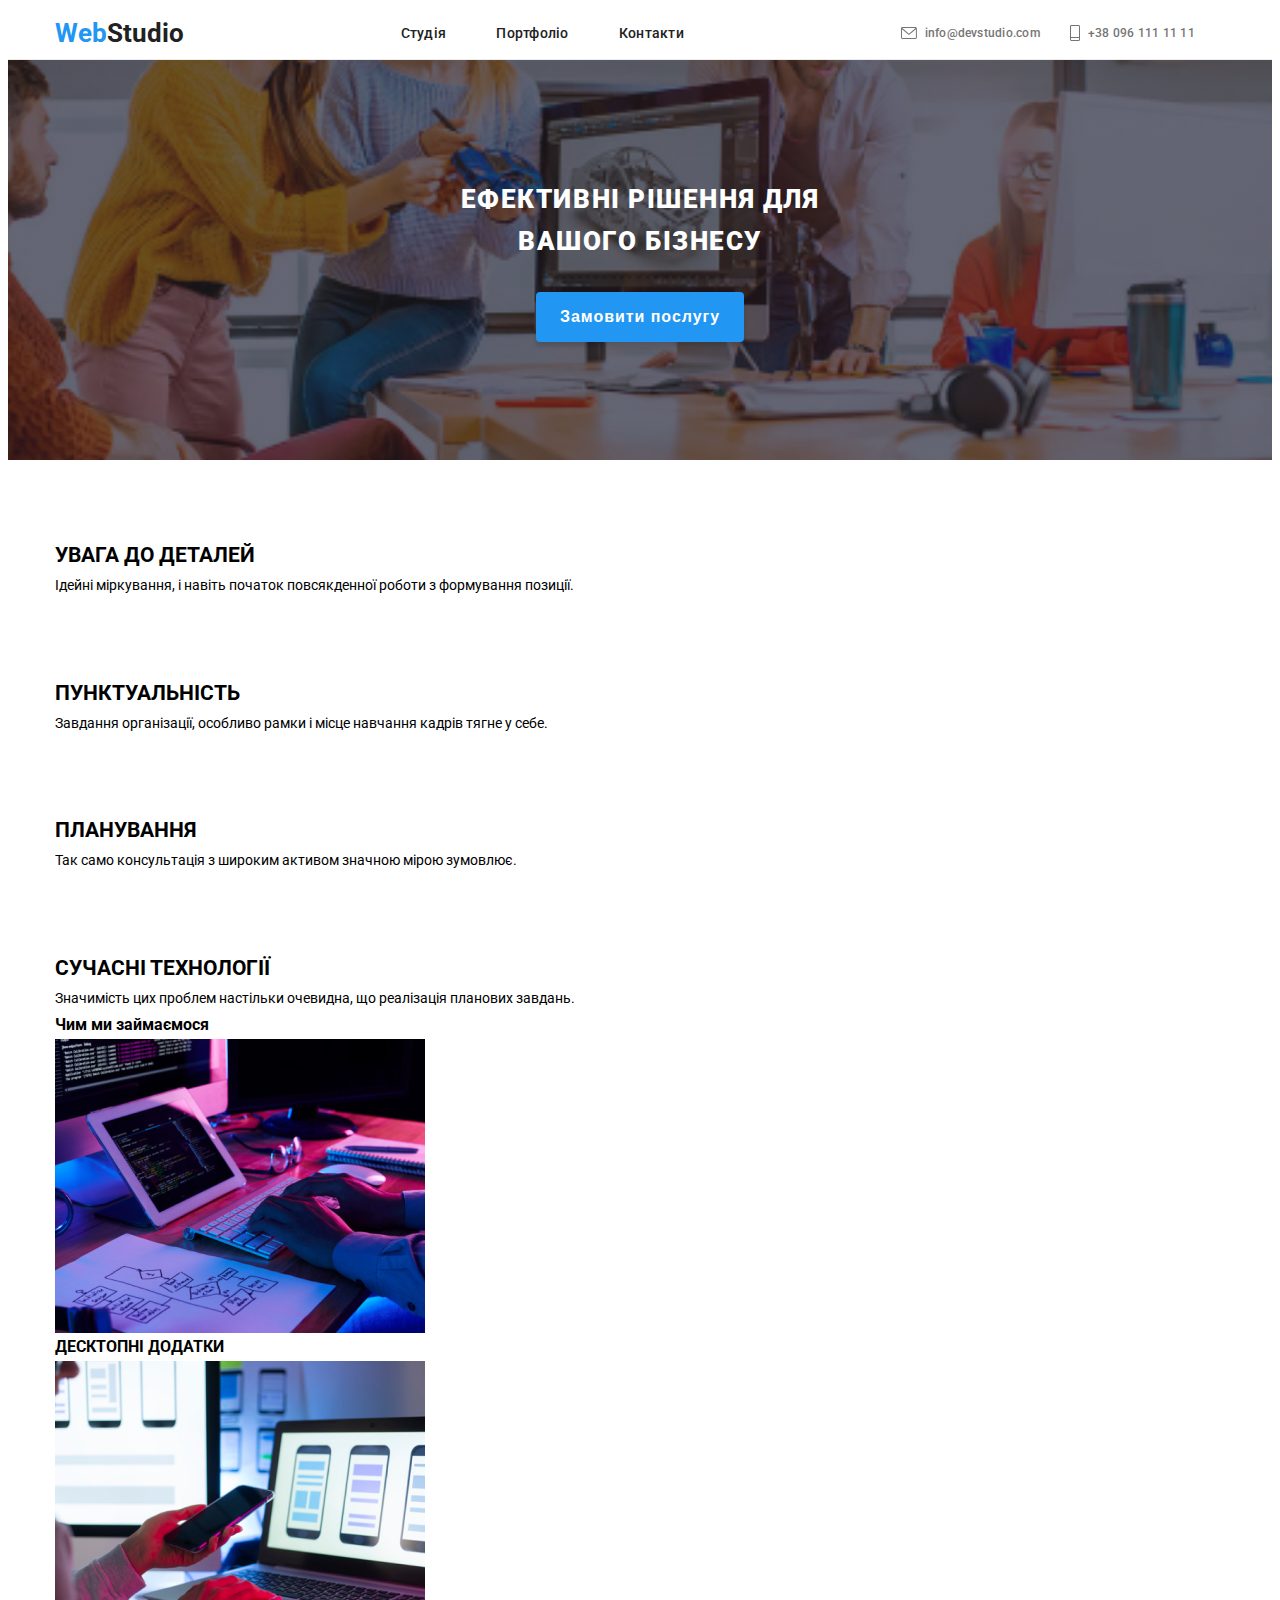
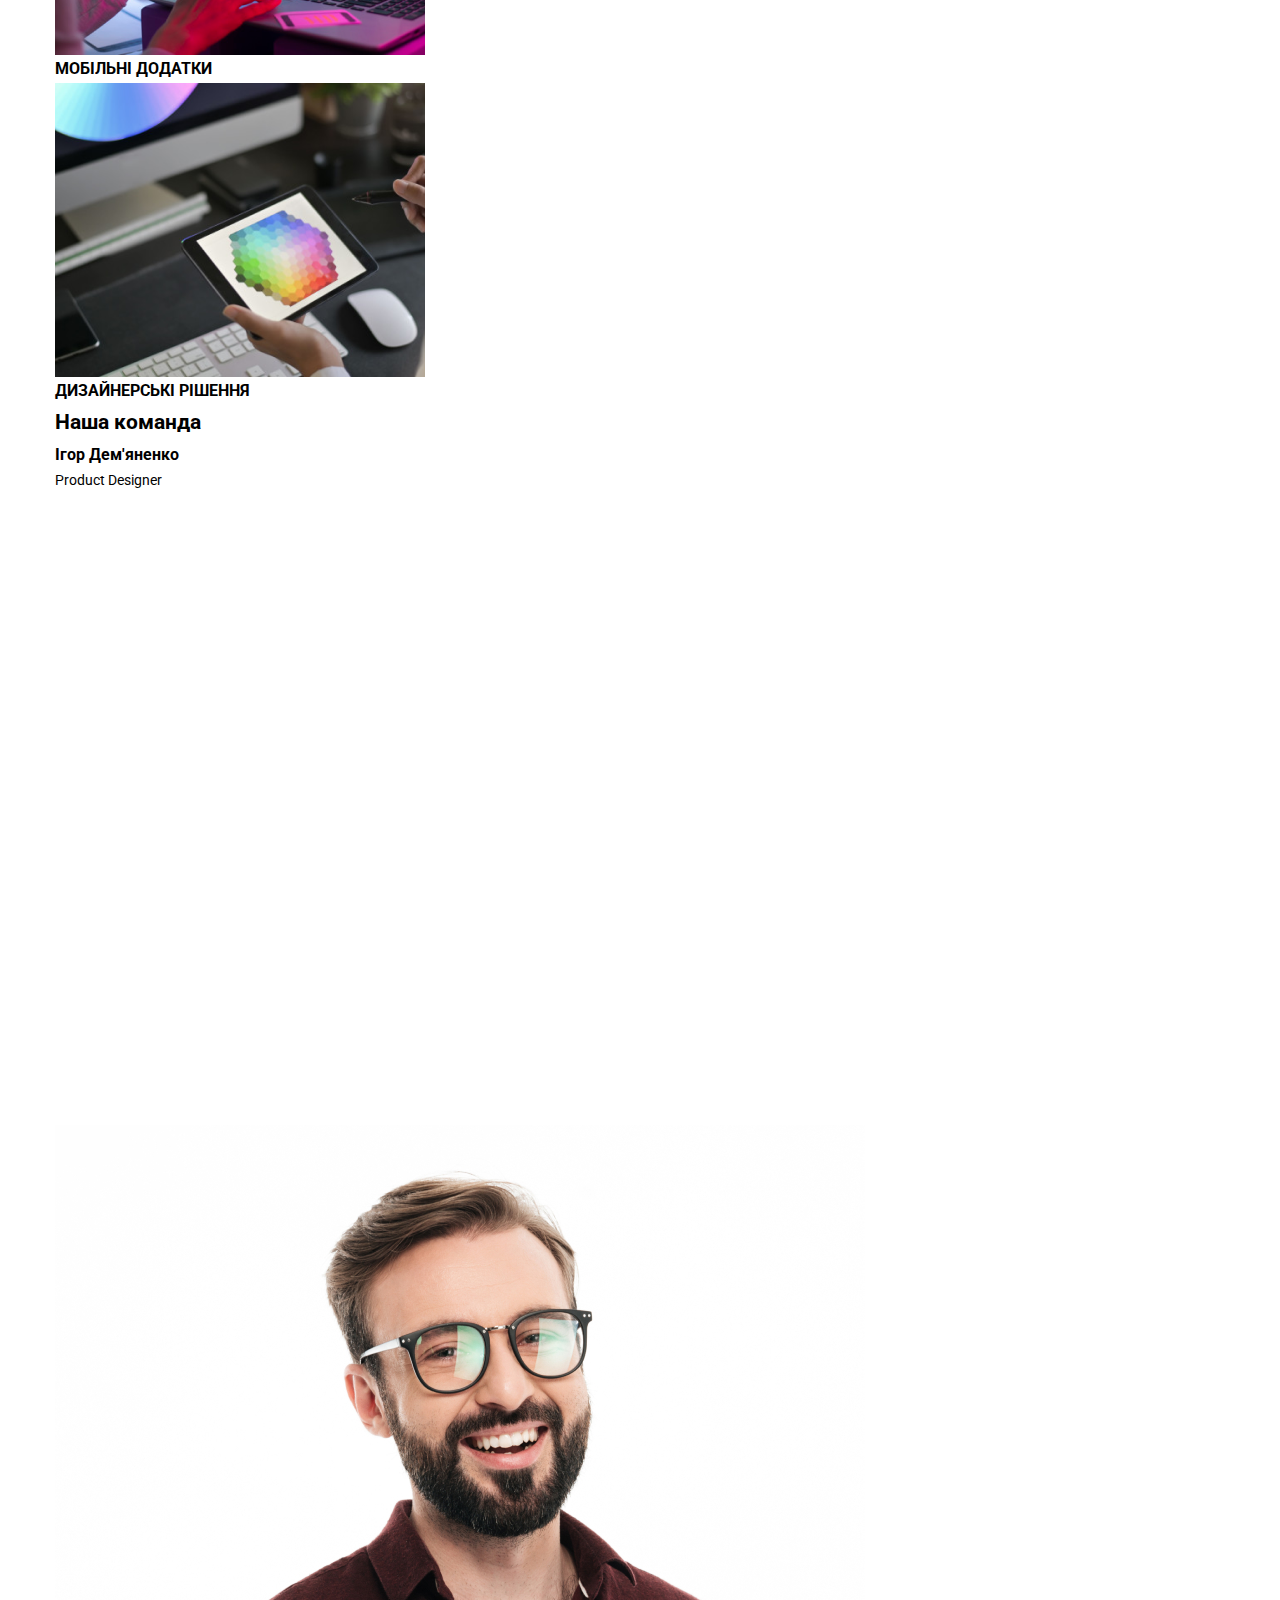
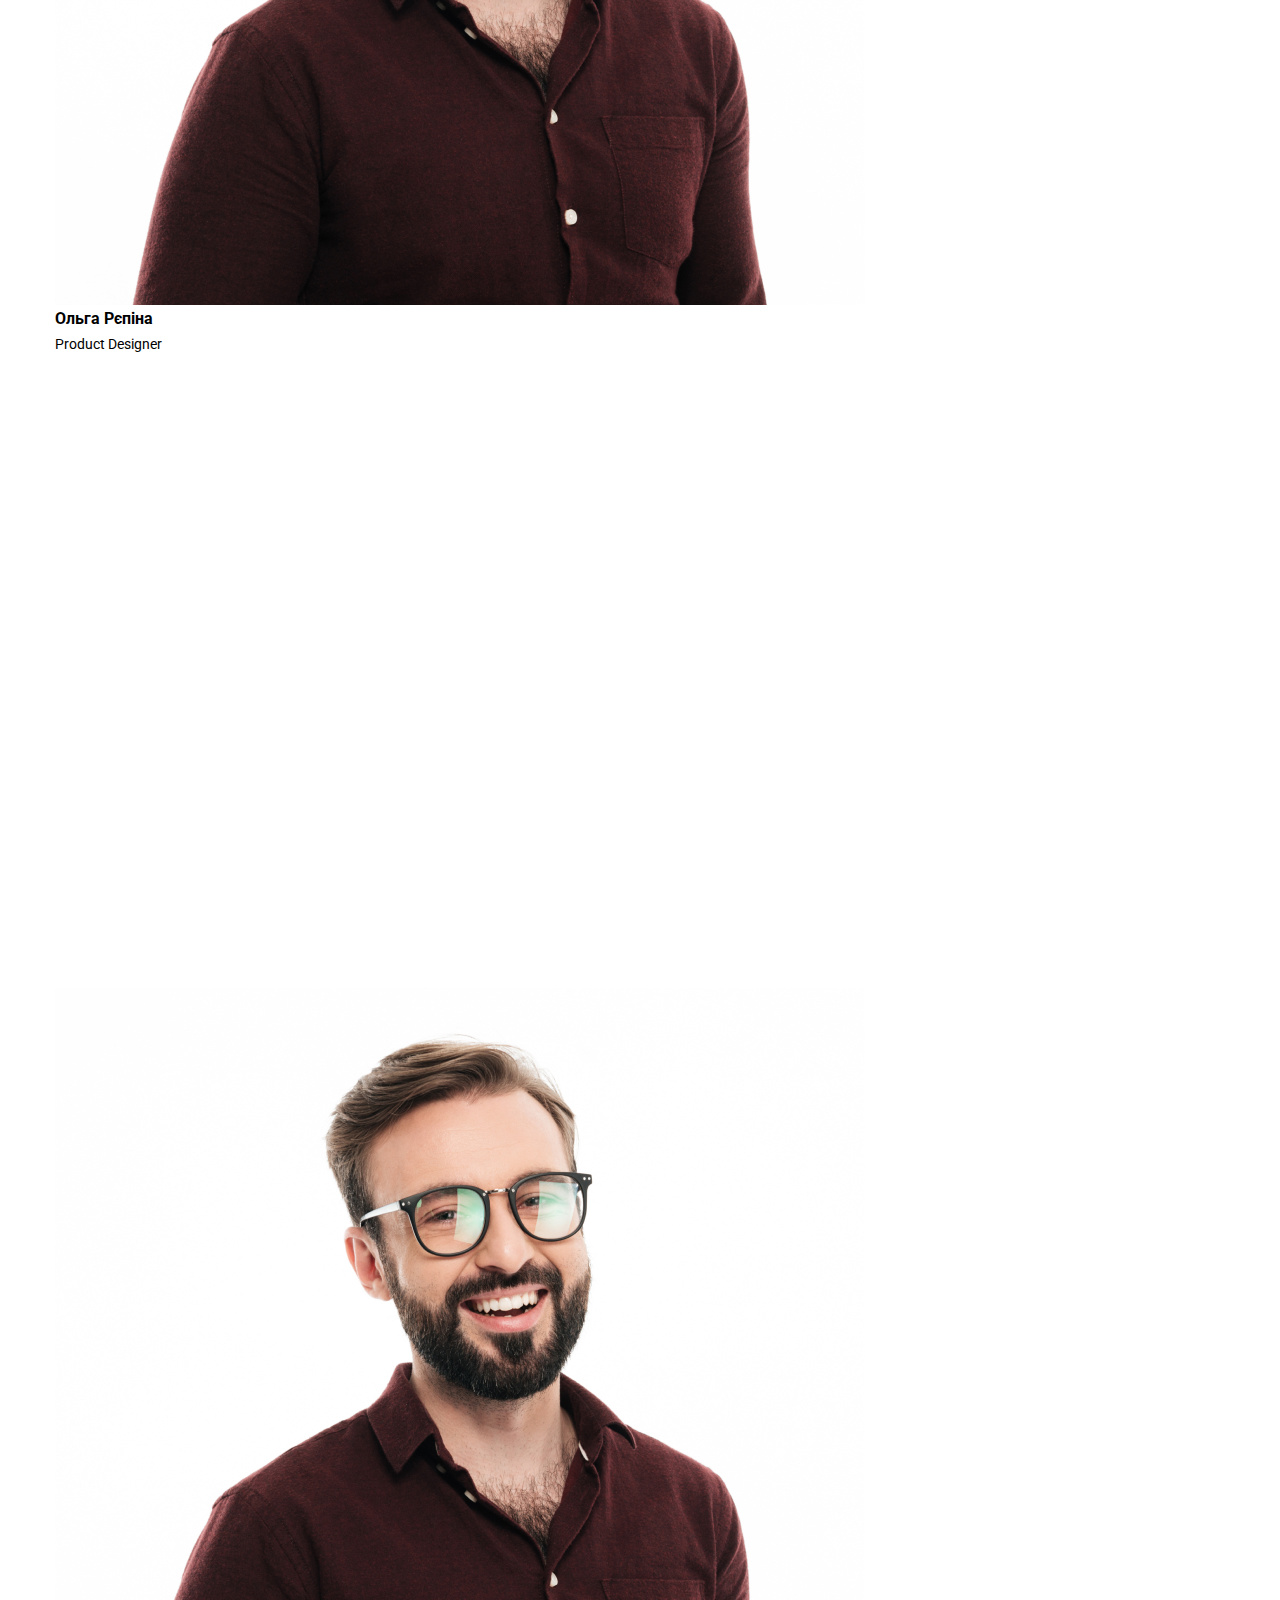
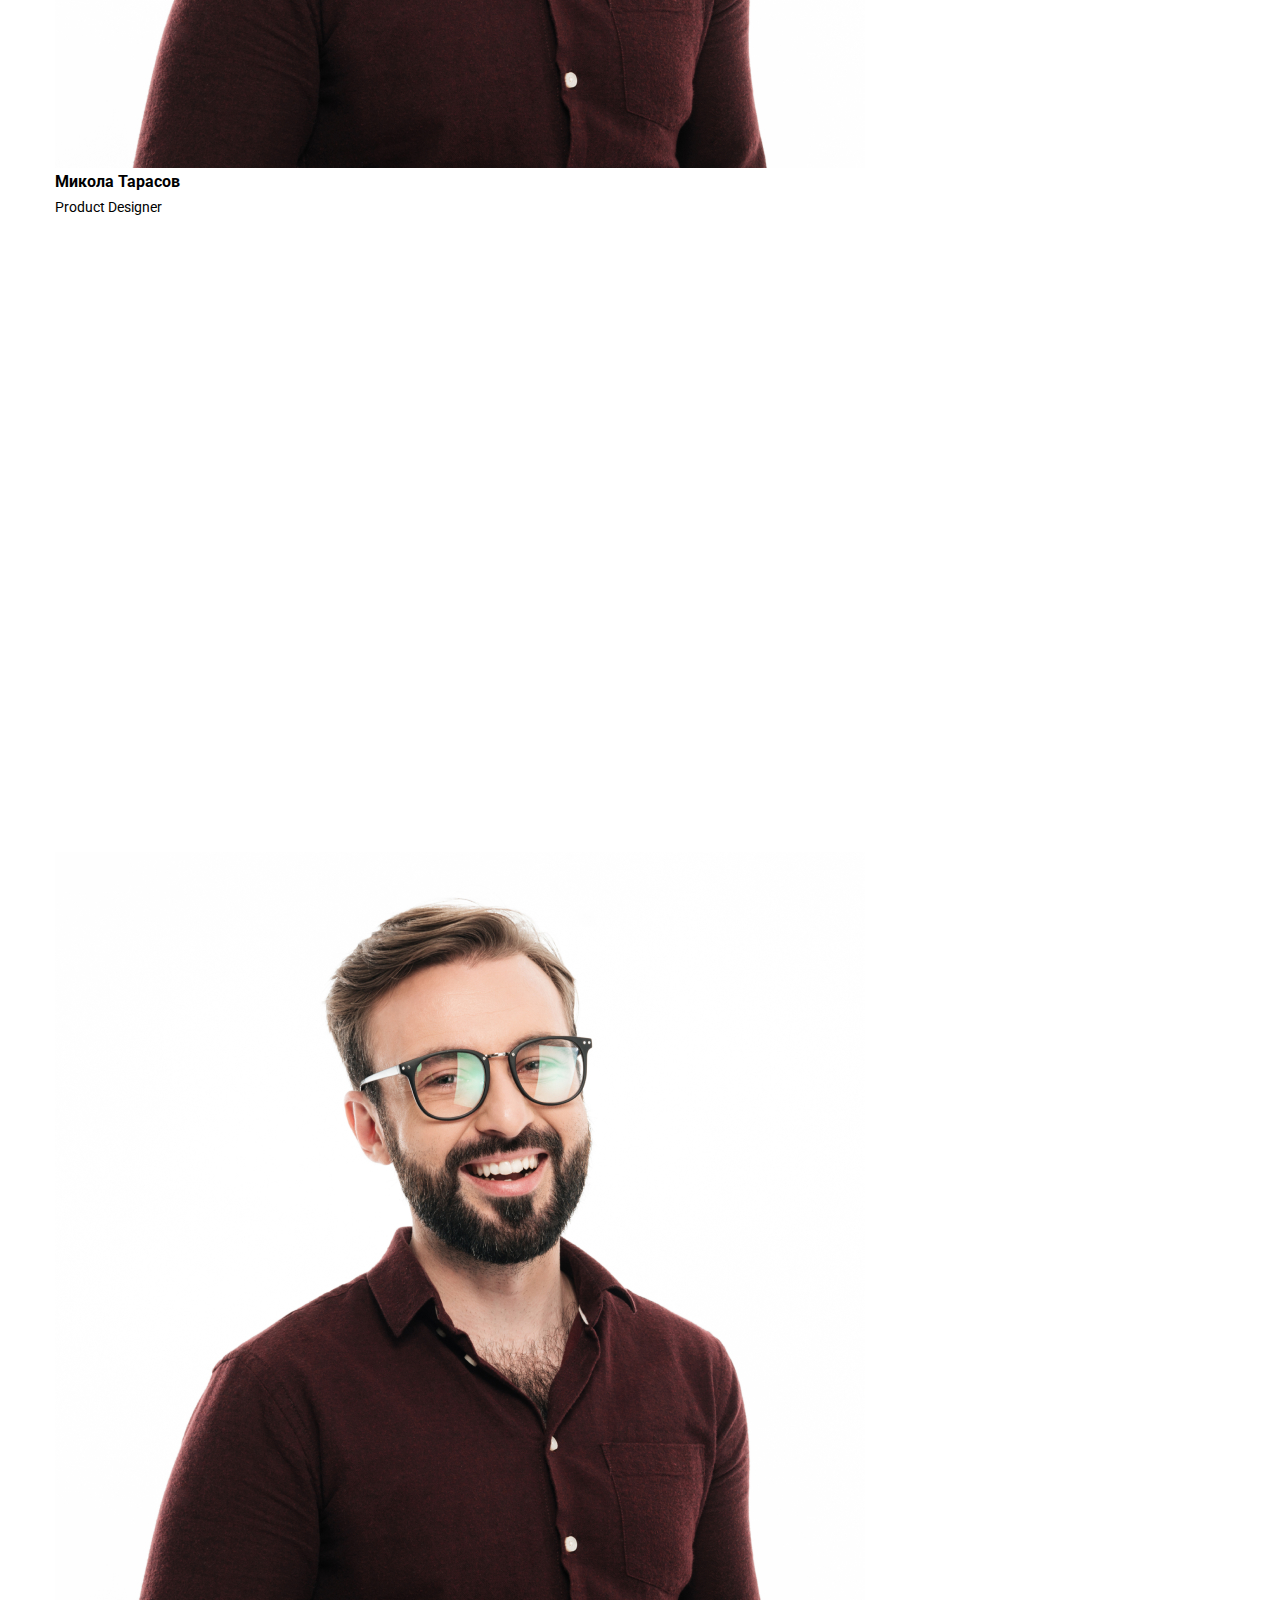
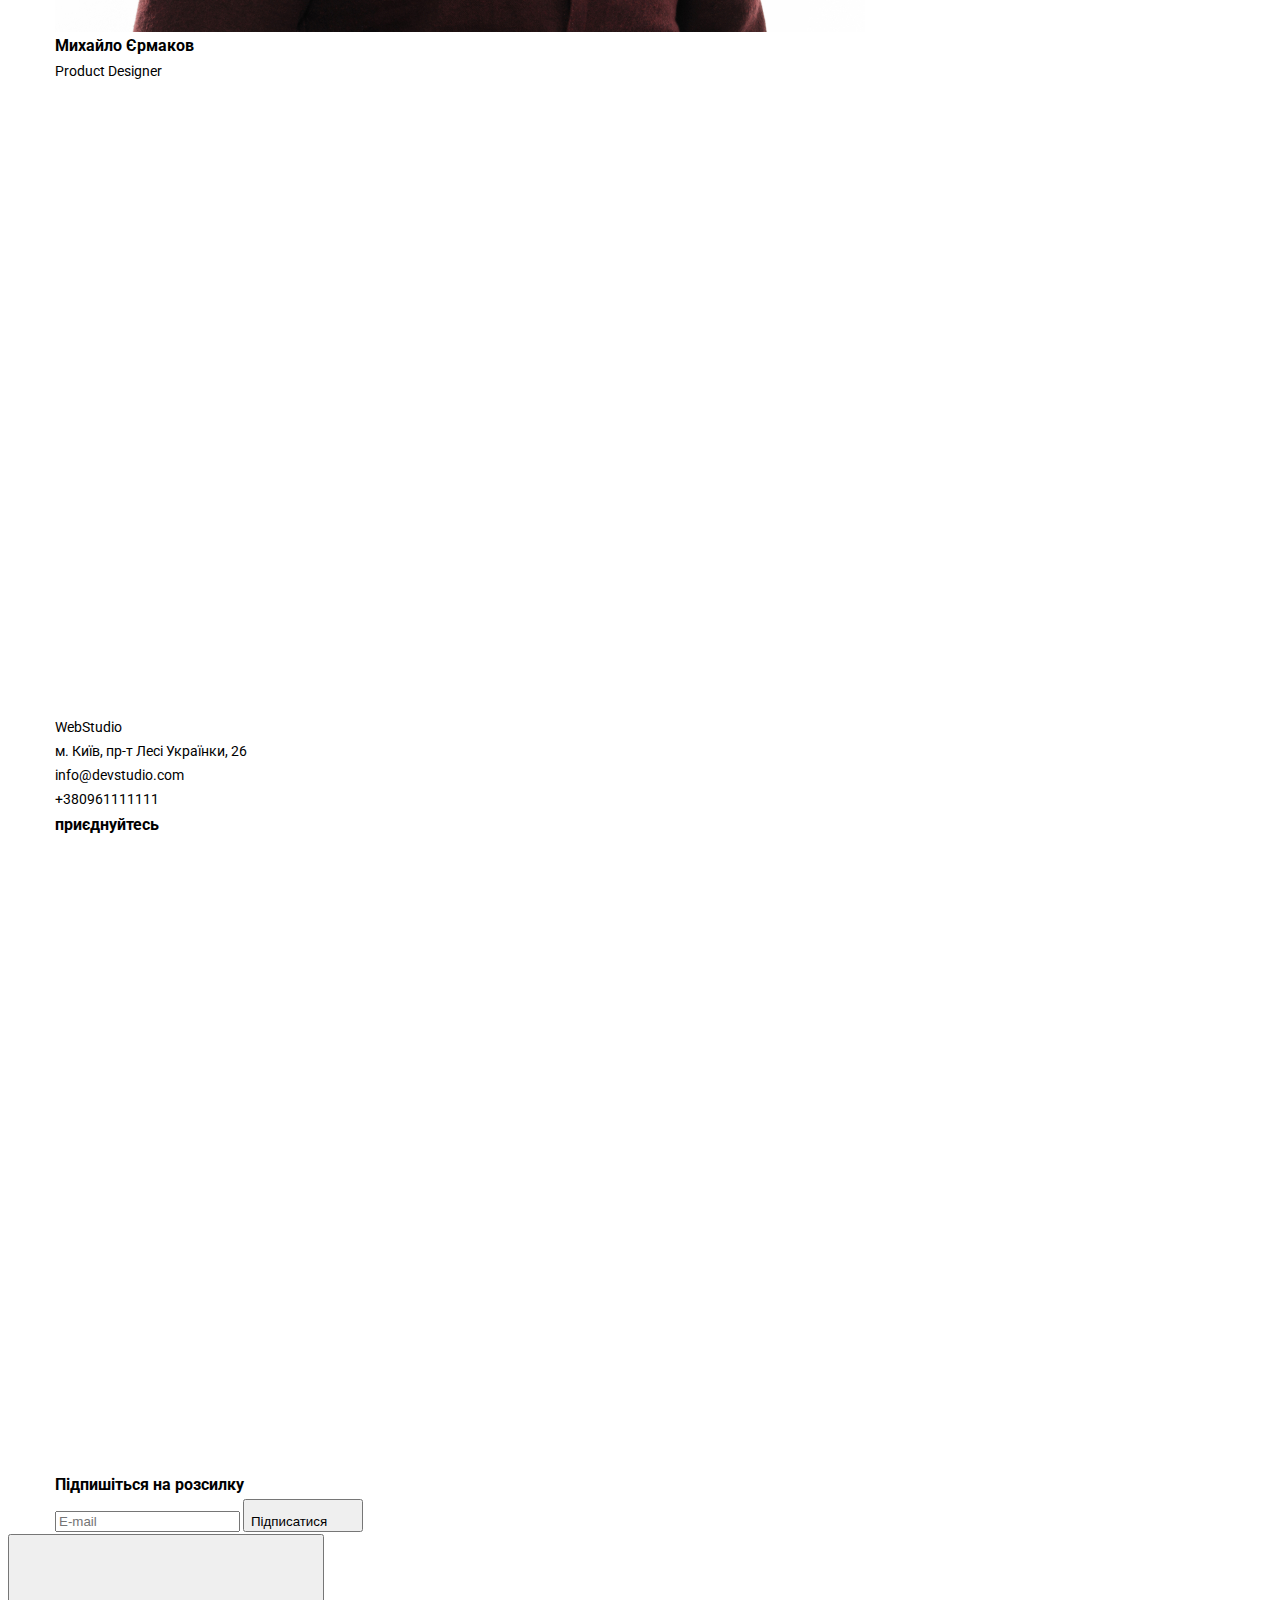
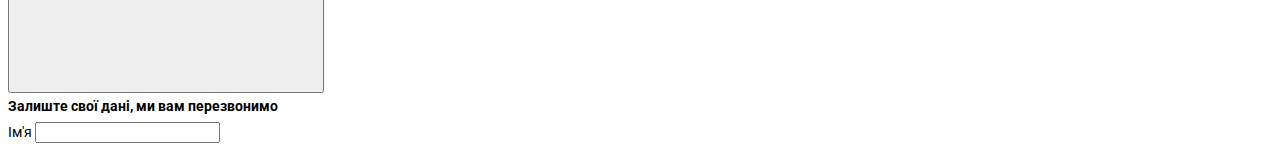
==== commit 7d23de2b: "update" ====
--- a/index.html
+++ b/index.html
@@ -166,7 +166,10 @@
                 <h2 class="team-title">Наша команда</h2>
                 <ul class="team-list">
                     <li class="team-list-item">
-                        <img class="team-img" src="./img/team/1.jpg" alt="">
+                        <div class="team-image">
+                            <picture src="./img/workers/ihor-mob.jpg 1x, ./img/workers/ihor-mob.jpg 2x"></picture>
+                            
+                        </div>
                         <h3 class="team-member-name">Ігор Дем'яненко</h3>
                         <p class="team-memger-position">Product Designer</p>
                         <ul class="social-icons-list">
@@ -202,7 +205,7 @@
                     </li>
                     <li class="team-list-item">
                         <img class="team-img" src="./img/team/1.jpg" alt="">
-                        <h3 class="team-member-name">Ігор Дем'яненко</h3>
+                        <h3 class="team-member-name">Ольга Рєпіна</h3>
                         <p class="team-memger-position">Product Designer</p>
                         <ul class="social-icons-list">
                             <li class="social-icons-item">
@@ -237,7 +240,7 @@
                     </li>
                     <li class="team-list-item">
                         <img class="team-img" src="./img/team/1.jpg" alt="">
-                        <h3 class="team-member-name">Ігор Дем'яненко</h3>
+                        <h3 class="team-member-name">Микола Тарасов</h3>
                         <p class="team-memger-position">Product Designer</p>
                         <ul class="social-icons-list">
                             <li class="social-icons-item">
@@ -272,7 +275,7 @@
                     </li>
                     <li class="team-list-item">
                         <img class="team-img" src="./img/team/1.jpg" alt="">
-                        <h3 class="team-member-name">Ігор Дем'яненко</h3>
+                        <h3 class="team-member-name">Михайло Єрмаков</h3>
                         <p class="team-memger-position">Product Designer</p>
                         <ul class="social-icons-list">
                             <li class="social-icons-item">
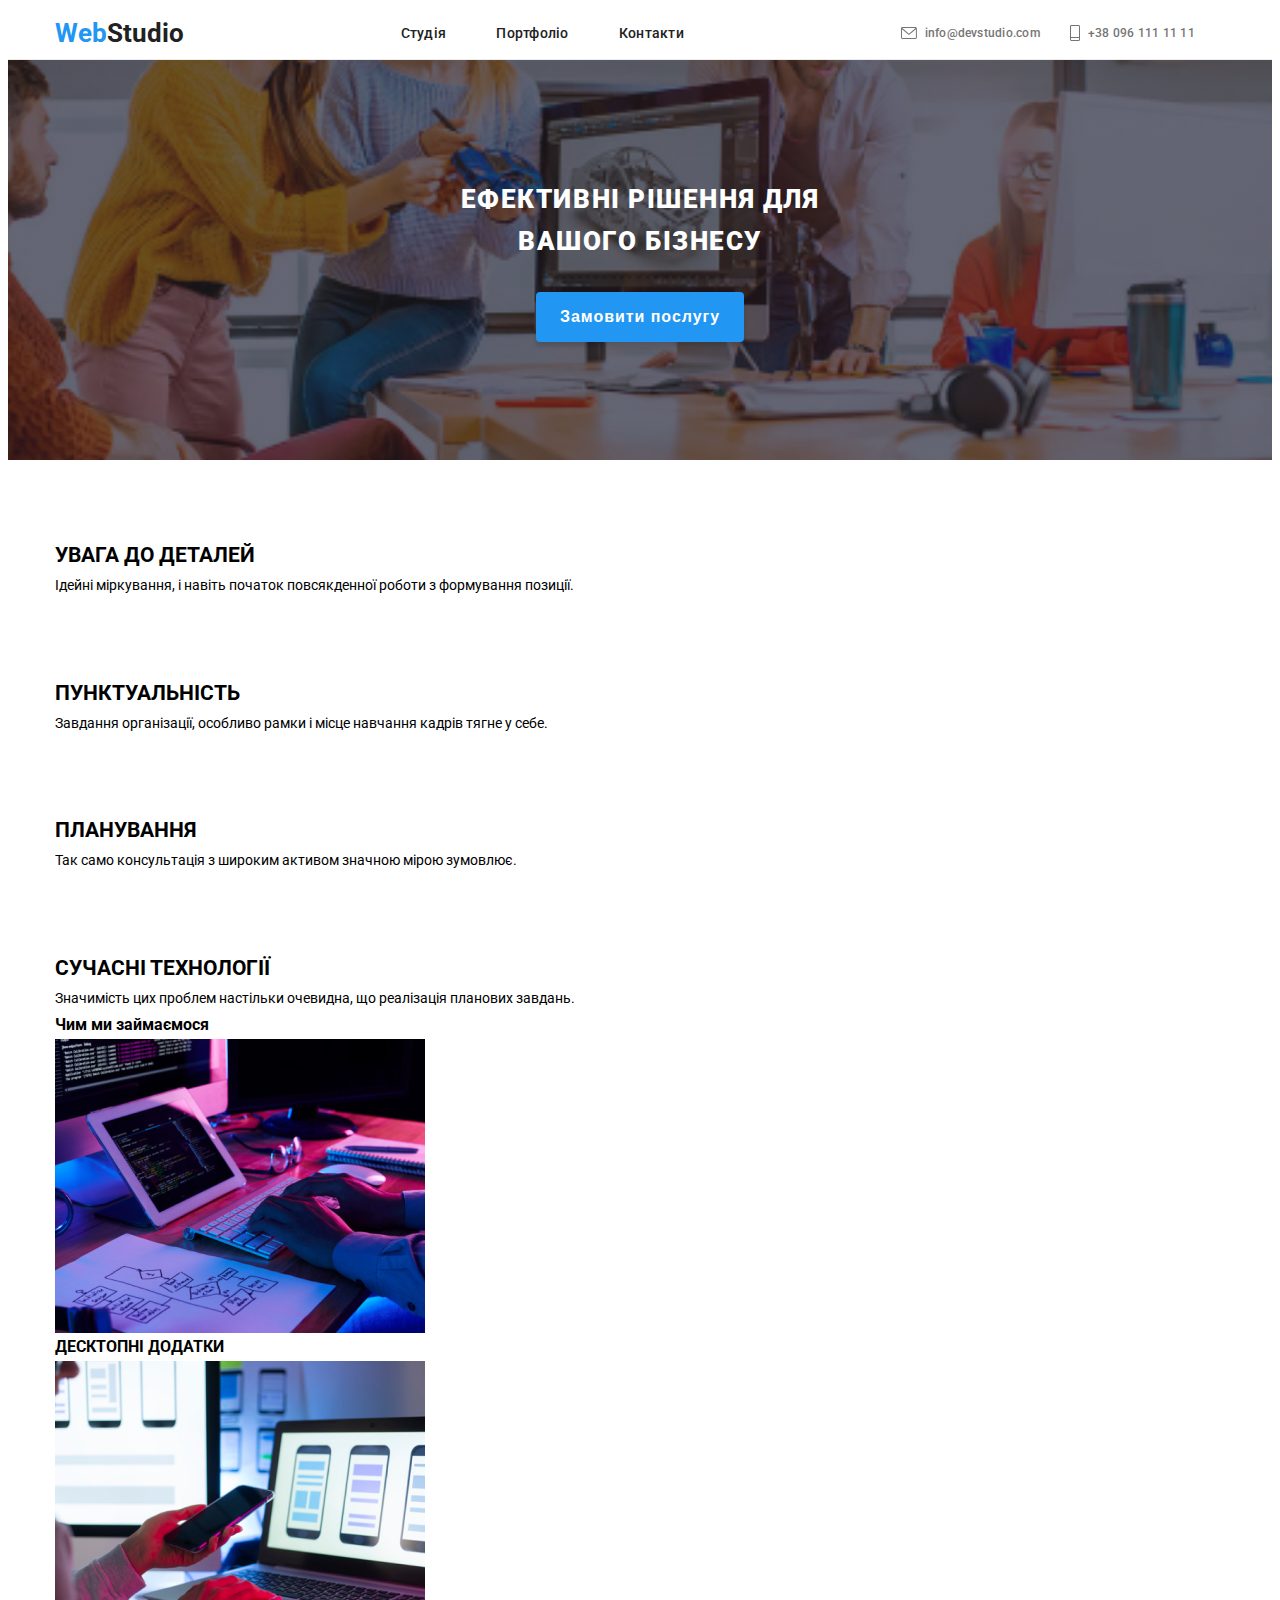
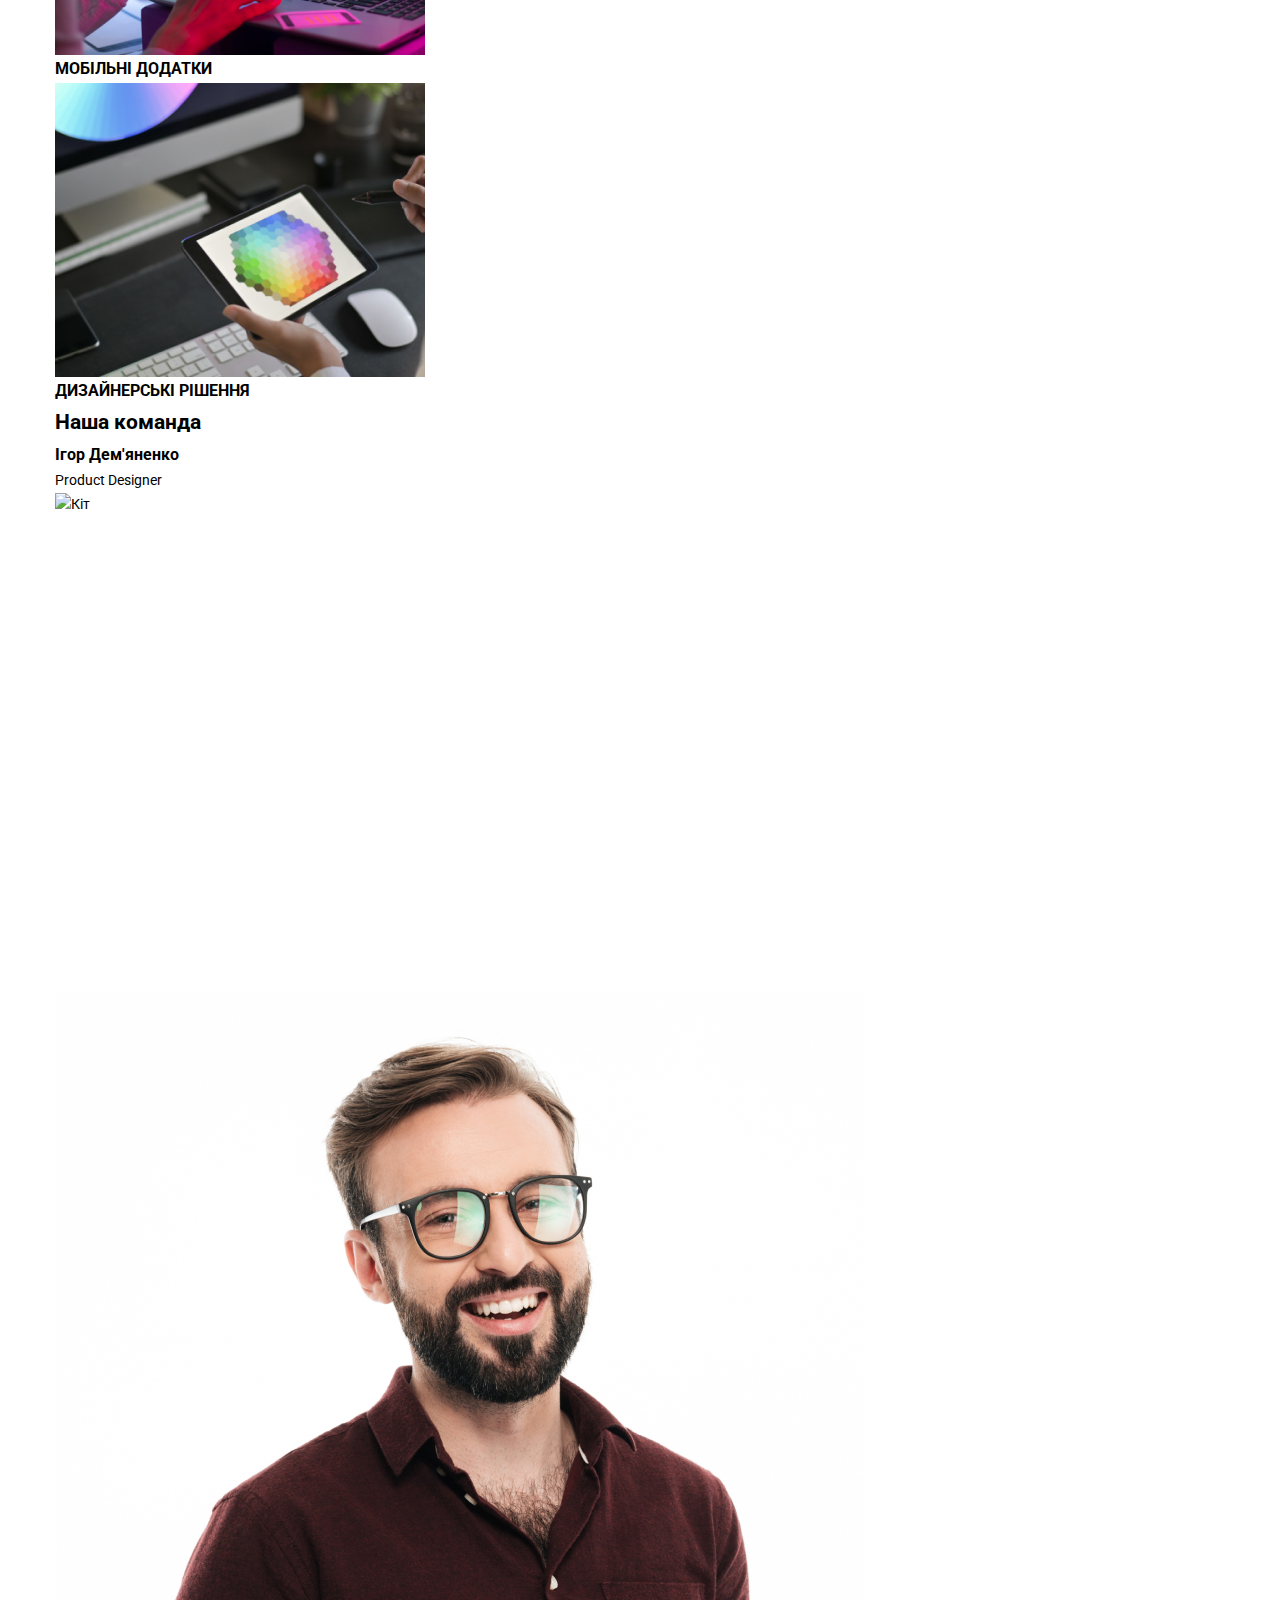
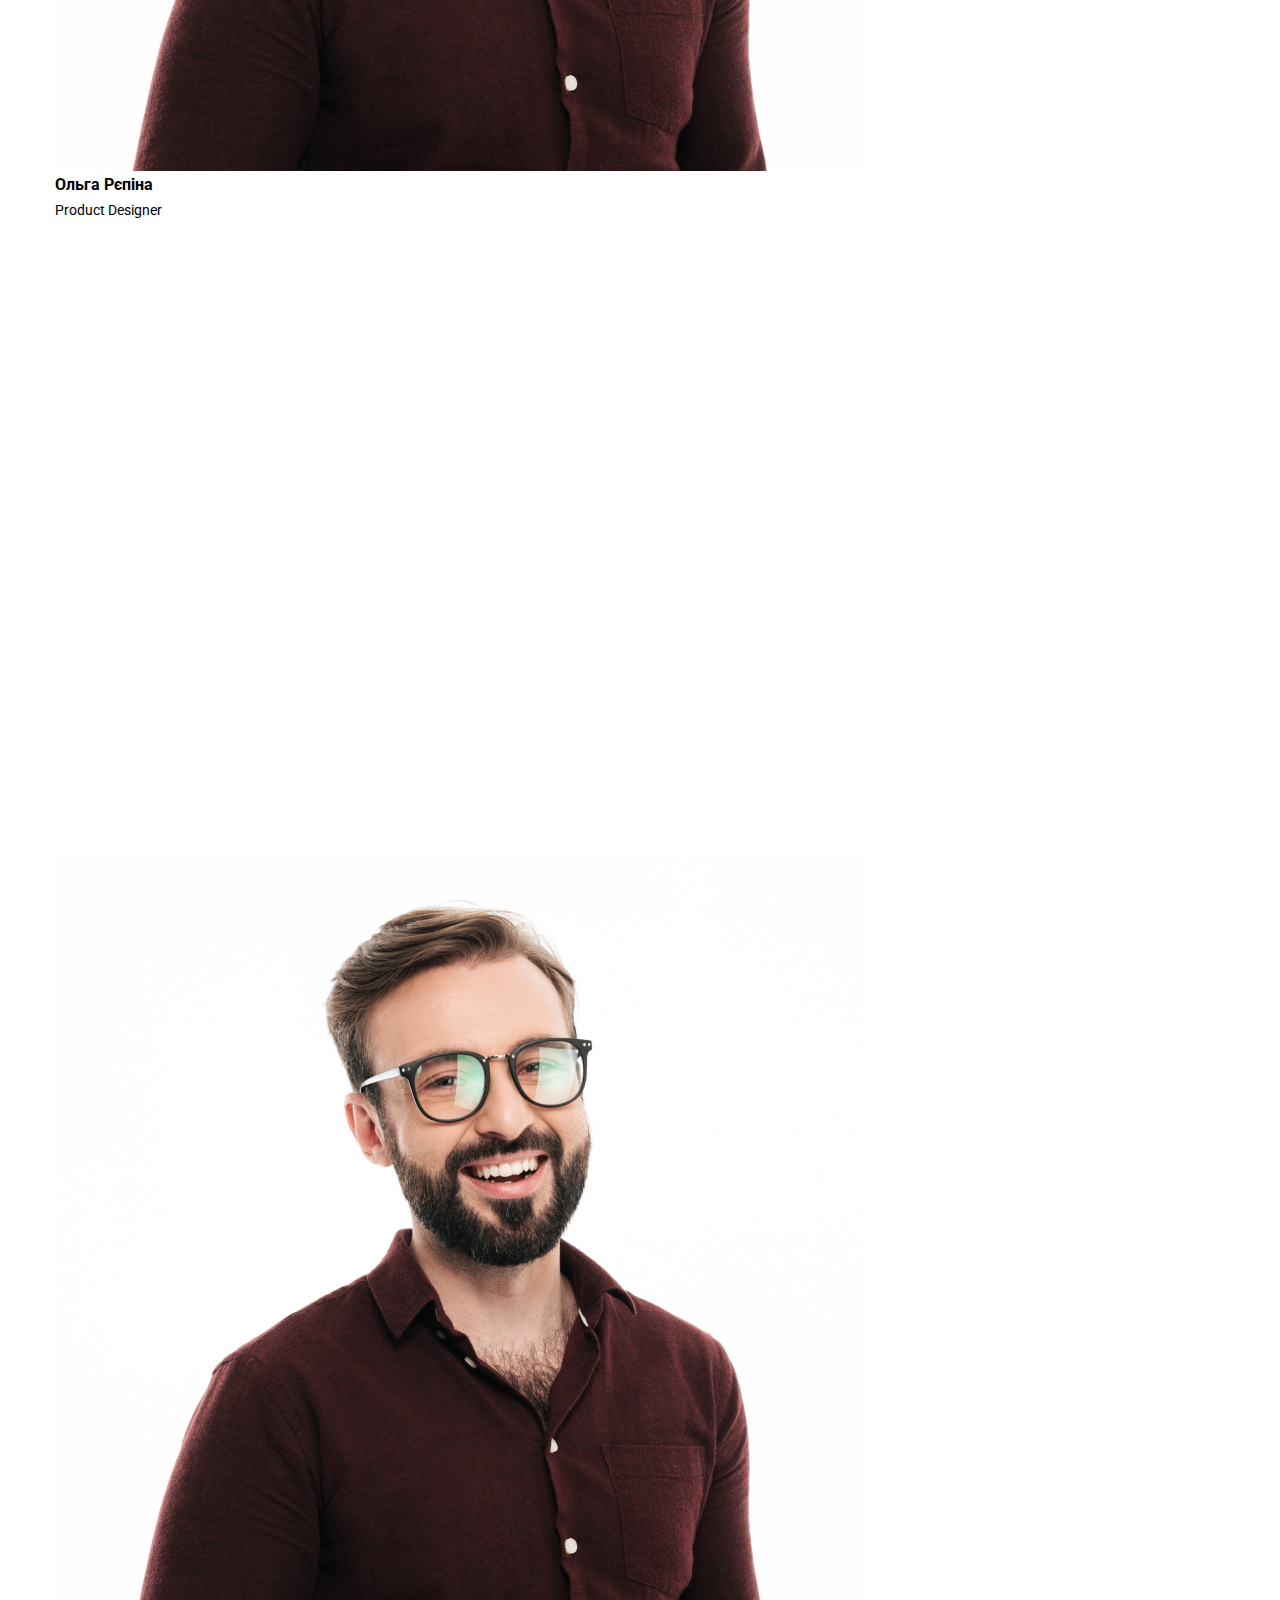
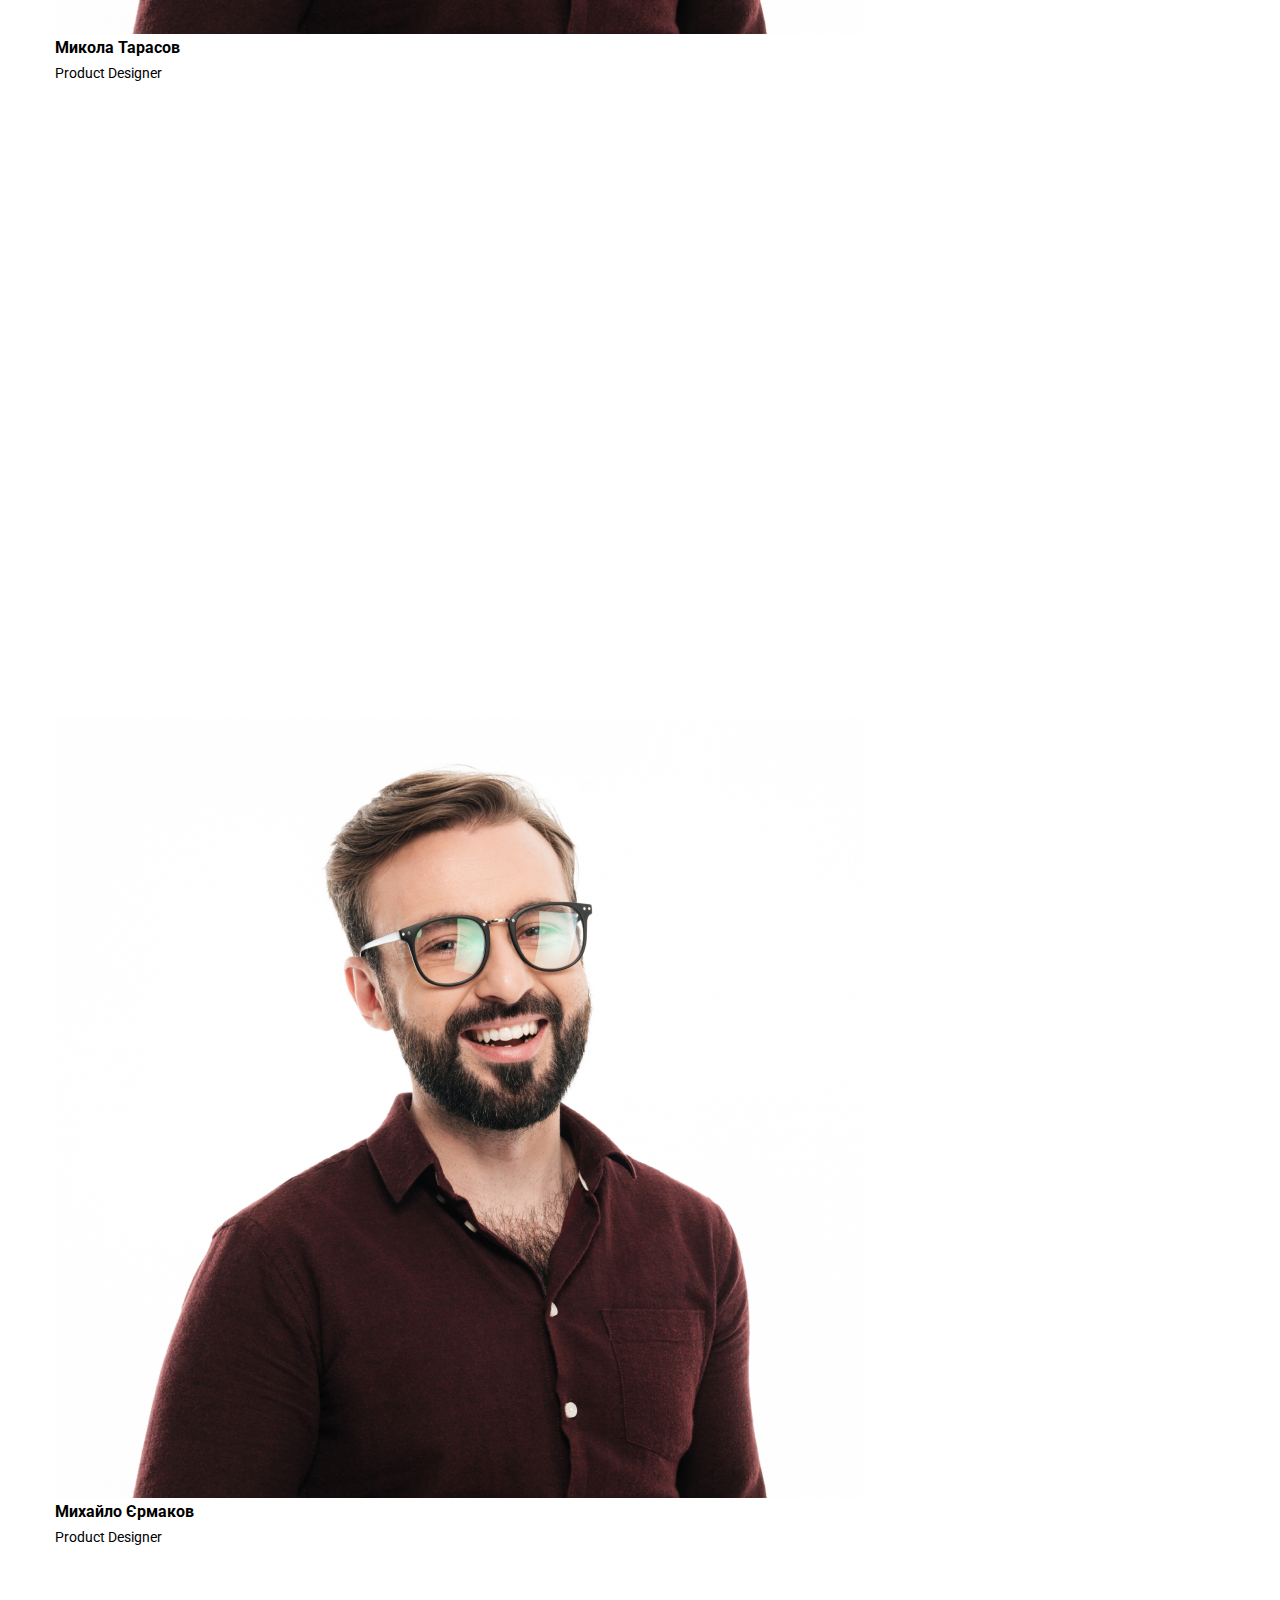
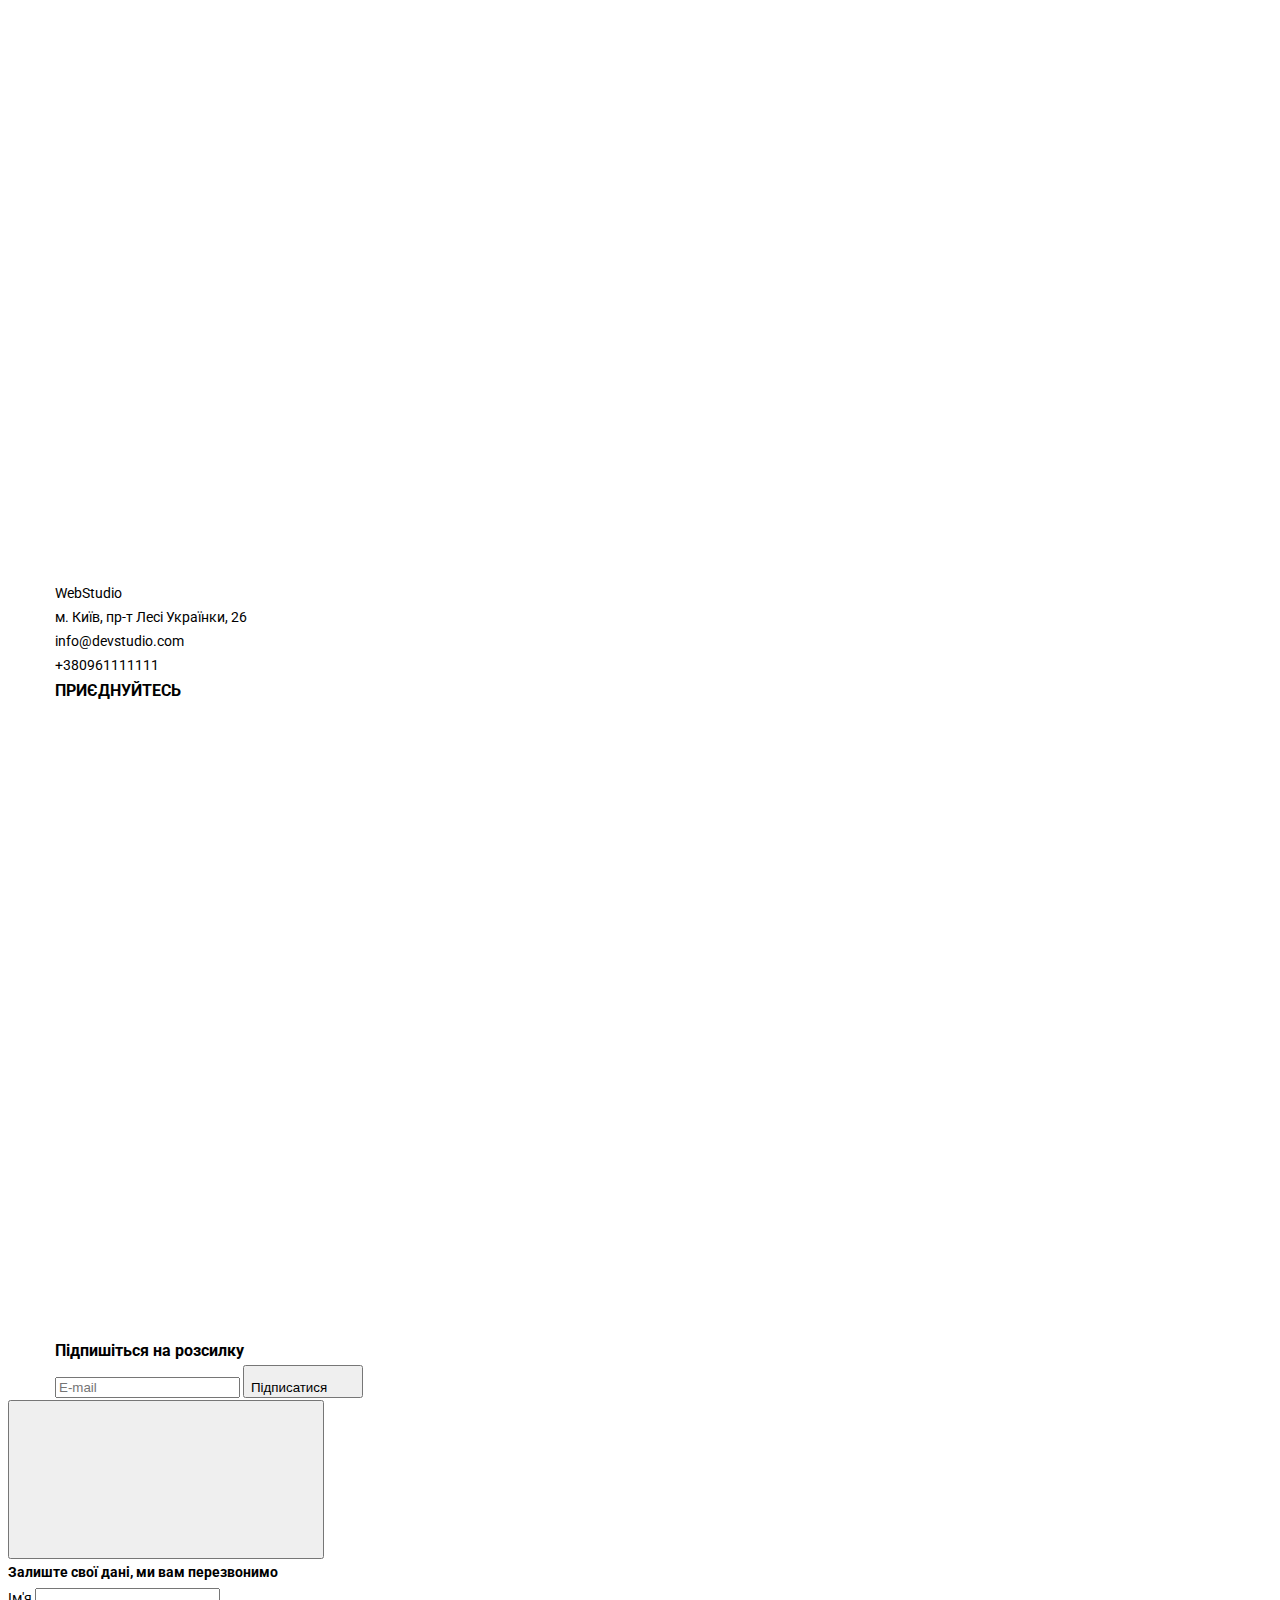
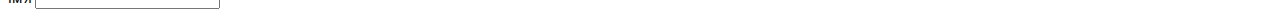
==== commit d895f3ab: "update" ====
--- a/index.html
+++ b/index.html
@@ -167,7 +167,9 @@
                 <ul class="team-list">
                     <li class="team-list-item">
                         <div class="team-image">
-                            <picture src="./img/workers/ihor-mob.jpg 1x, ./img/workers/ihor-mob.jpg 2x"></picture>
+                            <picture src="./img/workers/ihor-mob.jpg 1x, ./img/workers/ihor-mob.jpg 2x">
+                                <source>
+                            </picture>
                             
                         </div>
                         <h3 class="team-member-name">Ігор Дем'яненко</h3>
@@ -175,9 +177,10 @@
                         <ul class="social-icons-list">
                             <li class="social-icons-item">
                                 <a class="social-icon-link" target="_blank" rel="noopener noreferrer" href="">
-                                    <svg class="social-icon">
-                                        <use href="./img/icons/symbol-defs.svg#icon-instagram"></use>
-                                    </svg>
+                                    <picture class="social-icon">
+                                        <source srcset="ihor-mob 1x, ihor-mob 2x" type="image/jpeg" />
+                                        <img src="./img/workers/ihor-mob.jpg" alt="Кіт" />
+                                      </picture>
                                 </a>
                             </li>
                             <li class="social-icons-item">
@@ -328,7 +331,7 @@
                         </ul>
                     </div>
                     <div class="footer-social-icons">
-                        <h3 class="footer-join-title">приєднуйтесь</h3>
+                        <h3 class="footer-join-title">ПРИЄДНУЙТЕСЬ</h3>
                         <ul class="social-icons-list">
                             <li class="footer-join-item">
                                 <a class="social-icon-link" target="_blank" rel="noopener noreferrer" href="">
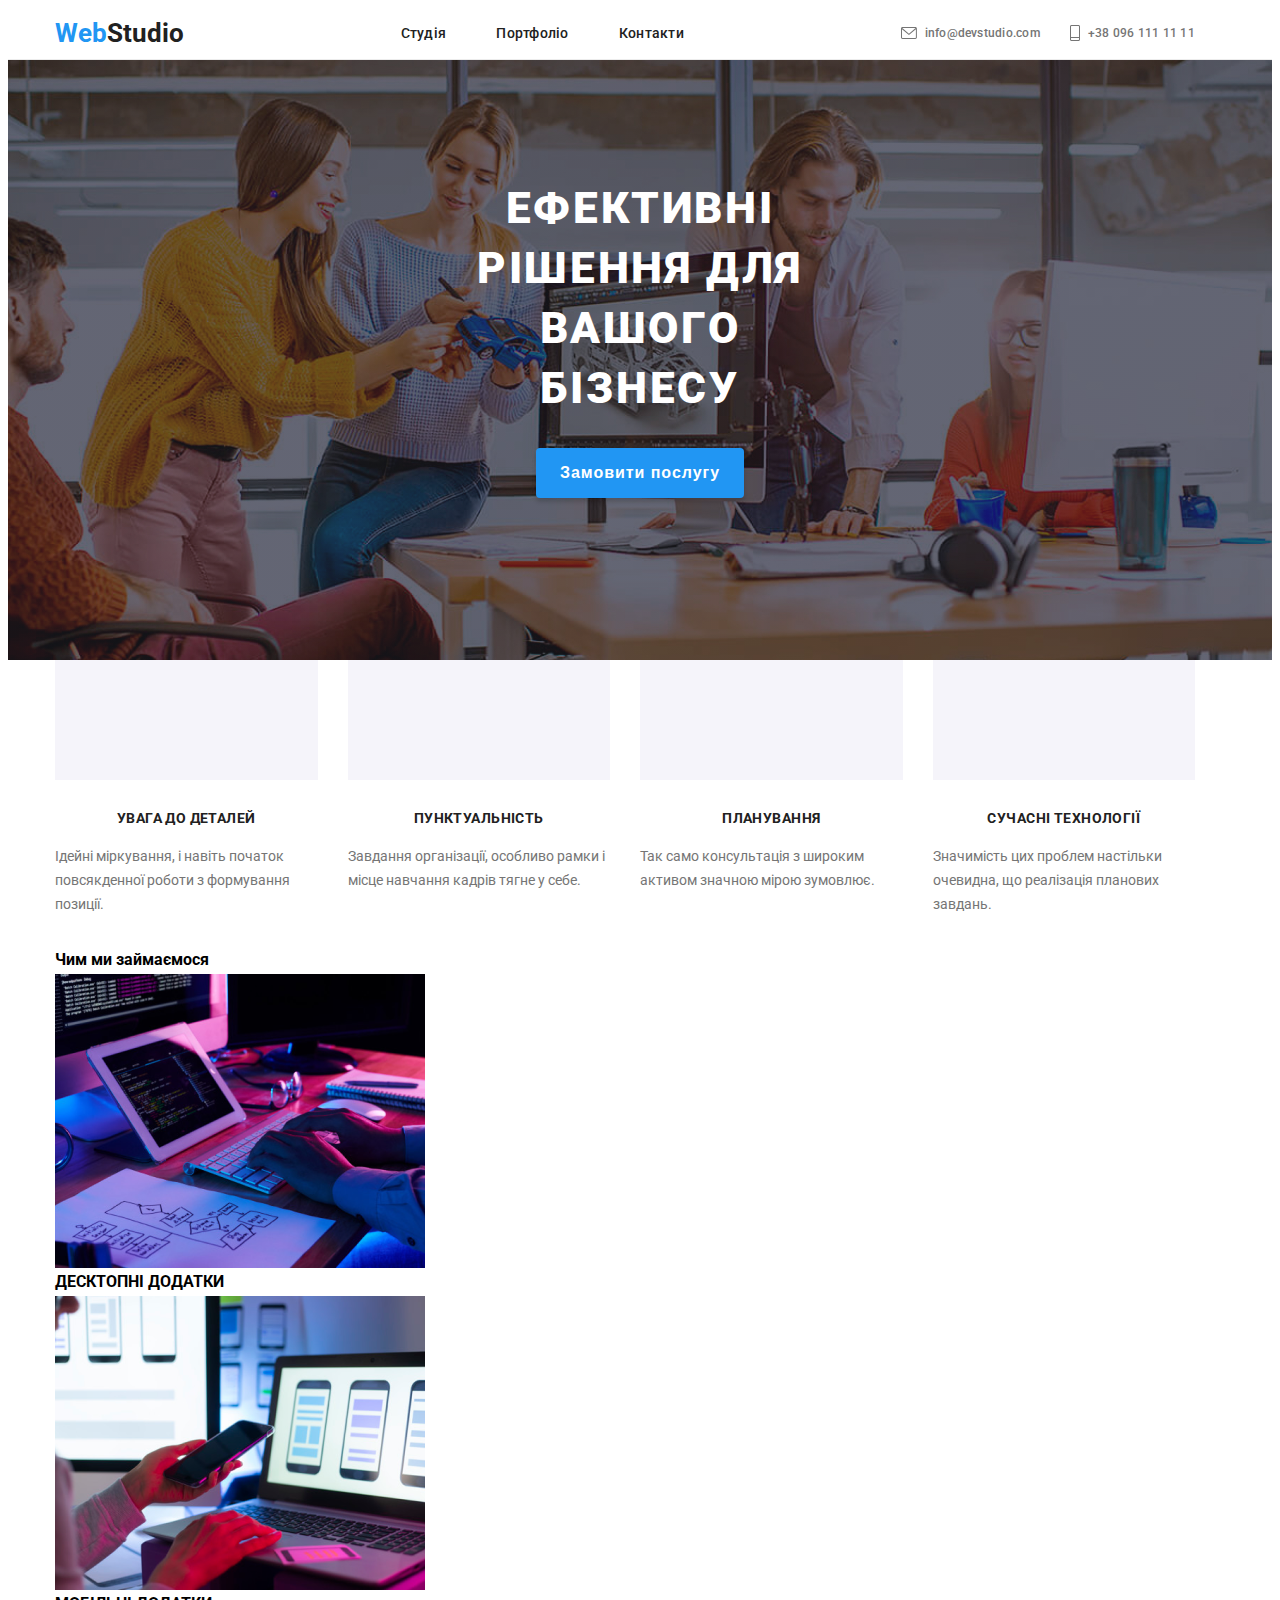
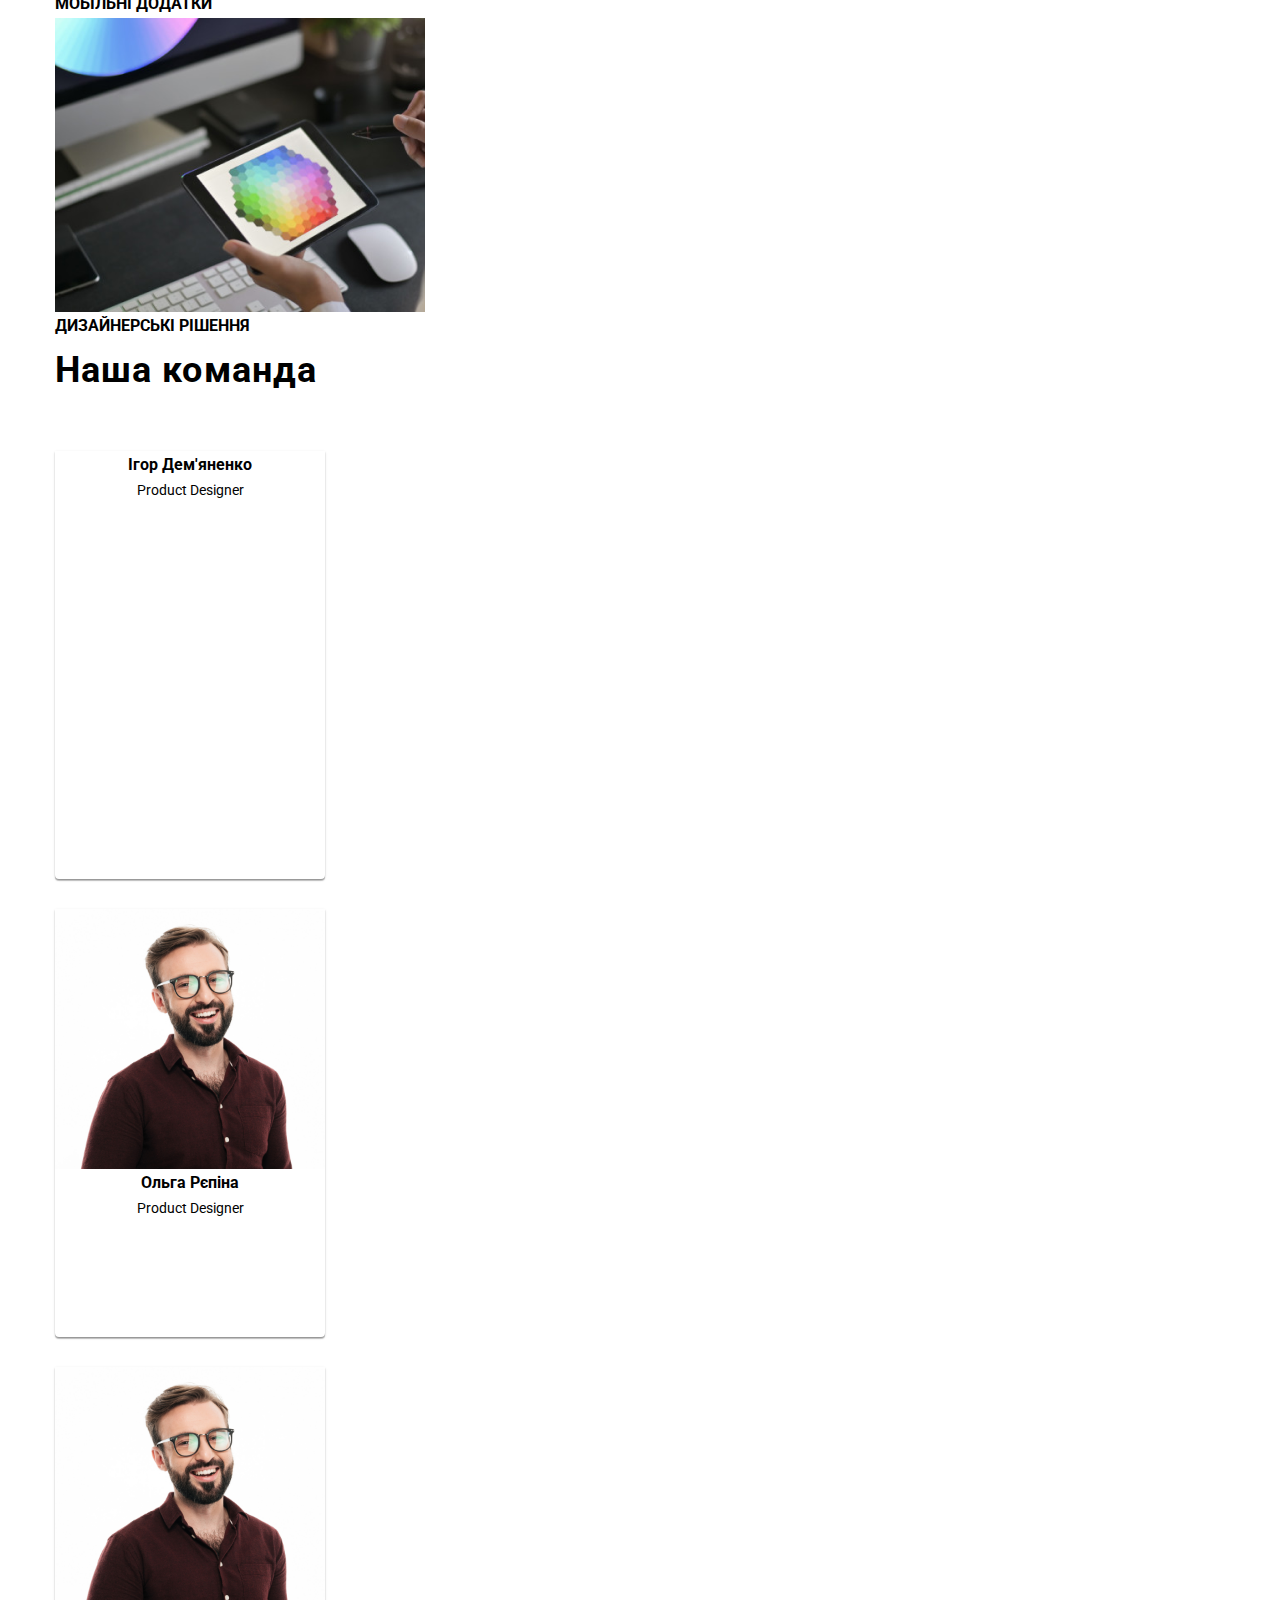
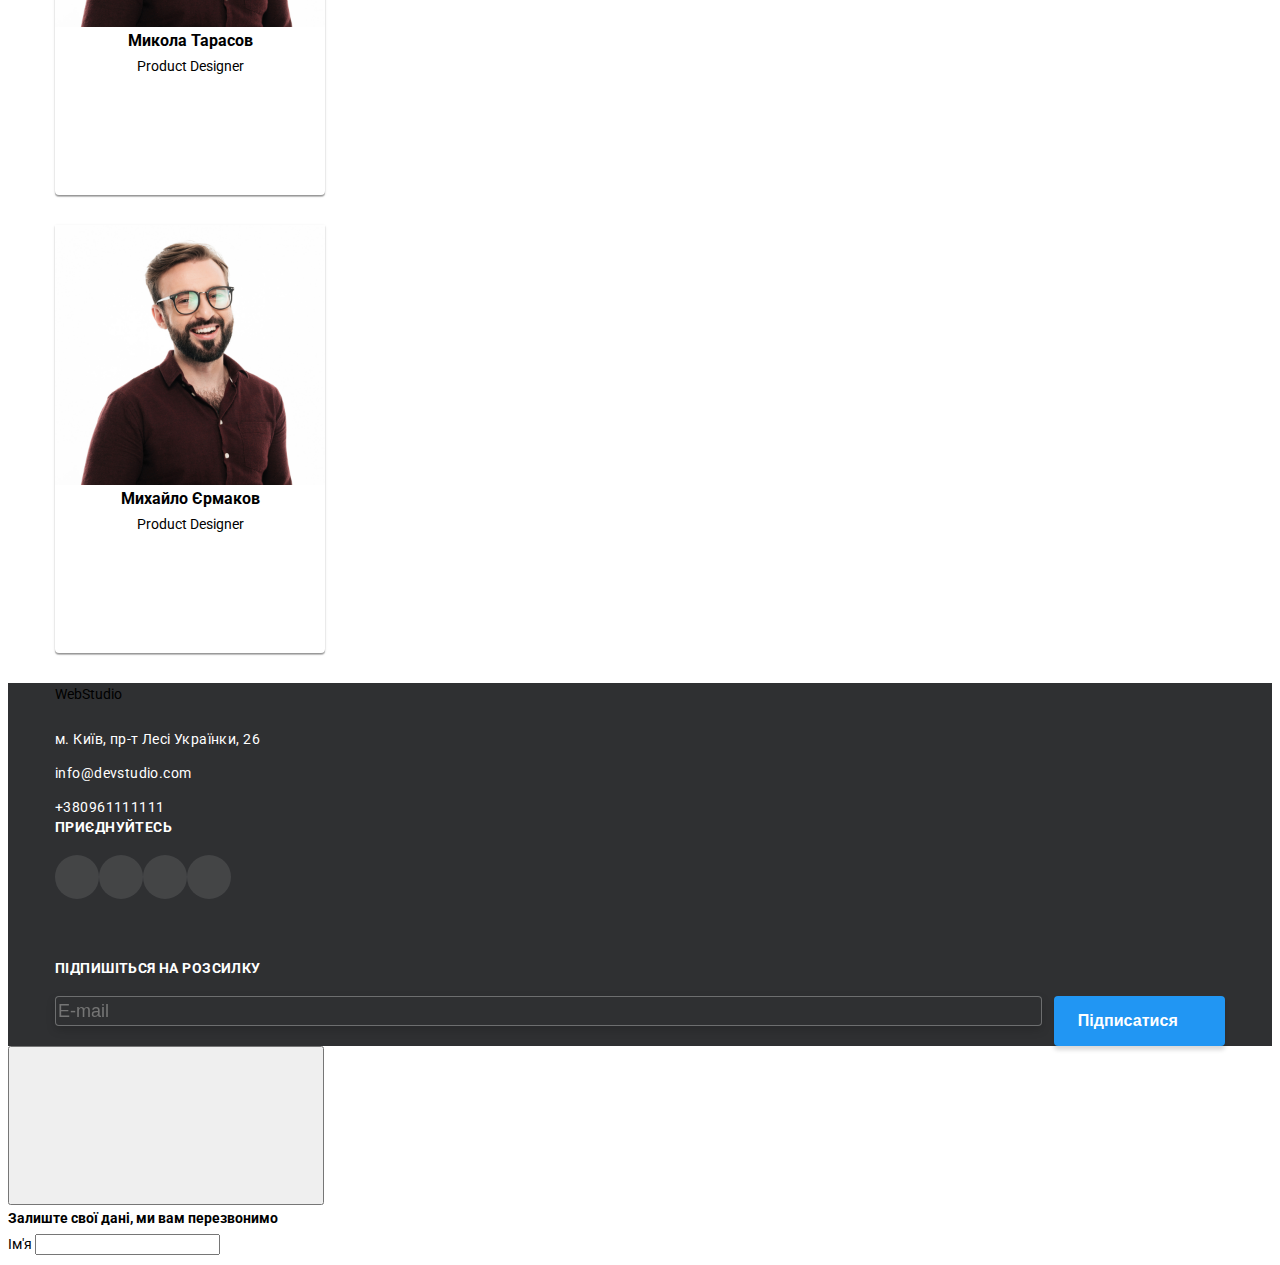
==== commit f83b6e10: "update" ====
--- a/index.html
+++ b/index.html
@@ -80,7 +80,7 @@
                     <li class="advantages__list__item">
                         <div class="advantages__box">
                             <svg class="advantages__icon" width="70" height="70">
-                                <use href="./img/icons/symbol-defs.svg#"></use>
+                                <use href="./img/icons/symbol-defs.svg#Vector1"></use>
                             </svg>
                         </div>
                         <h2 class="advantages__title">УВАГА ДО ДЕТАЛЕЙ</h2>
@@ -91,7 +91,7 @@
                     <li class="advantages__list__item">
                         <div class="advantages__box">
                             <svg class="advantages__icon" width="70" height="70">
-                                <use href="./img/icons/symbol-defs.svg#"></use>
+                                <use href="./img/icons/symbol-defs.svg#clock2"></use>
                             </svg>
                         </div>
                         <h2 class="advantages__title">ПУНКТУАЛЬНІСТЬ</h2>
@@ -102,7 +102,7 @@
                     <li class="advantages__list__item">
                         <div class="advantages__box">
                             <svg class="advantages__icon" width="70" height="70">
-                                <use href="./img/icons/symbol-defs.svg#"></use>
+                                <use href="./img/icons/symbol-defs.svg#diagram3"></use>
                             </svg>
                         </div>
                         <h2 class="advantages__title">ПЛАНУВАННЯ</h2>
@@ -113,7 +113,7 @@
                     <li class="advantages__list__item">
                         <div class="advantages__box">
                             <svg class="advantages__icon" width="70" height="70">
-                                <use href="./img/icons/symbol-defs.svg#"></use>
+                                <use href="./img/icons/symbol-defs.svg#astronaut1"></use>
                             </svg>
                         </div>
                         <h2 class="advantages__title">СУЧАСНІ ТЕХНОЛОГІЇ</h2>
@@ -179,7 +179,7 @@
                                 <a class="social-icon-link" target="_blank" rel="noopener noreferrer" href="">
                                     <picture class="social-icon">
                                         <source srcset="ihor-mob 1x, ihor-mob 2x" type="image/jpeg" />
-                                        <img src="./img/workers/ihor-mob.jpg" alt="Кіт" />
+                                        <img src="./img/workers/ihor-mob.jpg" alt="" />
                                       </picture>
                                 </a>
                             </li>
--- a/css/main.min.css
+++ b/css/main.min.css
@@ -1 +1 @@
-html{box-sizing:border-box}*,*::after,*::before{box-sizing:inherit}h1,h2,h3,h4,h5,h6,p{margin:0}img{display:block;max-width:100%}a{text-decoration:none;color:inherit}ul{list-style:none;padding:0;margin:0}body{font-family:"Roboto",sans-serif;font-size:14px;line-height:1.71}a:hover,a:focus{color:#2196f3}.container{width:100%;margin:0 auto;padding-left:15px;padding-right:15px}@media screen and (min-width: 480px){.container{width:480px}}@media screen and (min-width: 768px){.container{width:768px}}@media screen and (min-width: 1200px){.container{width:1200px}}.header{padding-top:10px;padding-bottom:10px;border-bottom:1px solid #ececec}.header .container{display:flex;justify-content:space-between;align-items:center}.logo{color:#212121;font-weight:700;font-size:26px;line-height:1.19}.web{color:#2196f3}@media screen and (max-width: 767px){.nav-list{display:none}.contact{display:none}.burger__button{border:none;background-color:rgba(0,0,0,0)}}@media screen and (min-width: 768px){.nav-list{display:flex;align-items:center}.burger__button{display:none}.nav-list-item{color:#212121;font-weight:500;line-height:normal;letter-spacing:.28px}.nav-list-item:not(:last-child){margin-right:50px}.contact-item{color:#757575;font-size:12px;font-weight:500;line-height:normal;letter-spacing:.24px}.contact-item:not(last-child){margin-bottom:10px}.contact-link{display:flex;align-items:center}.contact__link__icon{margin-right:8px;fill:currentColor}}@media screen and (min-width: 1200px){.contact{display:flex;align-items:center}.contact-item:not(last-child){margin-right:30px}.contact-item:not(last-child){margin-bottom:0}}.hero__section{height:400px;margin-left:auto;margin-right:auto;background-image:linear-gradient(to right, rgba(47, 48, 58, 0.4), rgba(47, 48, 58, 0.4)),url(../../img/hero/hero-mob.jpg);background-repeat:no-repeat;background-position:center;background-size:cover;text-align:center;background-color:#c4c4c4}.hero__title{color:#fff;font-size:26px;font-weight:900;line-height:42px;letter-spacing:1.56px;text-transform:uppercase;padding-top:118px;max-width:360px;margin-left:auto;margin-right:auto}.hero__button{color:#fff;text-align:center;font-size:16px;font-weight:700;line-height:30px;letter-spacing:.96px;margin-top:30px;border-radius:4px;background:#2196f3;box-shadow:0px 4px 4px 0px rgba(0,0,0,.15);cursor:pointer;border:none;padding:10px 24px}@media(min-device-pixel-ratio: 2)and (max-width: 768px),(-webkit-min-device-pixel-ratio: 2)and (max-width: 768px),(min-resolution: 192dpi)and (max-width: 768px),(min-resolution: 2dppx)and (max-width: 768px){.hero__section{background-image:linear-gradient(to right, rgba(47, 48, 58, 0.4), rgba(47, 48, 58, 0.4)),url(../../img/hero/hero-mob@2x.jpg)}}@media screen and (min-width: 768px){.mobile-menu{display:none}}/*# sourceMappingURL=main.min.css.map */+html{box-sizing:border-box}*,*::after,*::before{box-sizing:inherit}h1,h2,h3,h4,h5,h6,p{margin:0}img{display:block;max-width:100%}a{text-decoration:none;color:inherit}ul{list-style:none;padding:0;margin:0}body{font-family:"Roboto",sans-serif;font-size:14px;line-height:1.71}a:hover,a:focus{color:#2196f3}.container{width:100%;margin:0 auto;padding-left:15px;padding-right:15px}@media screen and (min-width: 480px){.container{width:480px}}@media screen and (min-width: 768px){.container{width:768px}}@media screen and (min-width: 1200px){.container{width:1200px}}.advantages__box{display:flex;align-items:center;justify-content:center;padding-top:25px;padding-bottom:25px;background:#f5f4fa;border:radius 4px;margin-bottom:30px}.advantages__title{font-weight:700;font-size:14px;line-height:16px;letter-spacing:.03em;text-transform:uppercase;color:#212121;margin-bottom:18px;text-align:center}.advantages__text{font-weight:400;line-height:24px;letter-spacing:0,3em;color:#757575}.advantages__list__item:not(:last-child){margin-bottom:30px}@media screen and (min-width: 768px){.advantages__list{display:flex;flex-wrap:wrap;gap:30px}.advantages__list__item{flex-basis:calc((100% - 60px)/2)}}@media screen and (min-width: 1200px){.advantages__list__item{flex-basis:calc((100% - 120px)/4)}}.header{padding-top:10px;padding-bottom:10px;border-bottom:1px solid #ececec}.header .container{display:flex;justify-content:space-between;align-items:center}.logo{color:#212121;font-weight:700;font-size:26px;line-height:1.19}.web{color:#2196f3}@media screen and (max-width: 767px){.nav-list{display:none}.contact{display:none}.burger__button{border:none;background-color:rgba(0,0,0,0)}}@media screen and (min-width: 768px){.nav-list{display:flex;align-items:center}.burger__button{display:none}.nav-list-item{color:#212121;font-weight:500;line-height:normal;letter-spacing:.28px}.nav-list-item:not(:last-child){margin-right:50px}.contact-item{color:#757575;font-size:12px;font-weight:500;line-height:normal;letter-spacing:.24px}.contact-item:not(last-child){margin-bottom:10px}.contact-link{display:flex;align-items:center}.contact__link__icon{margin-right:8px;fill:currentColor}}@media screen and (min-width: 1200px){.contact{display:flex;align-items:center}.contact-item:not(last-child){margin-right:30px}.contact-item:not(last-child){margin-bottom:0}}.hero__section{height:400px;margin-left:auto;margin-right:auto;background-image:linear-gradient(to right, rgba(47, 48, 58, 0.4), rgba(47, 48, 58, 0.4)),url(../img/hero/hero-mob.jpg);background-repeat:no-repeat;background-position:center;background-size:cover;text-align:center;background-color:#c4c4c4}.hero__title{color:#fff;font-size:26px;font-weight:900;line-height:42px;letter-spacing:1.56px;text-transform:uppercase;padding-top:118px;max-width:360px;margin-left:auto;margin-right:auto}.hero__button{color:#fff;text-align:center;font-size:16px;font-weight:700;line-height:30px;letter-spacing:.96px;margin-top:30px;border-radius:4px;background:#2196f3;box-shadow:0px 4px 4px 0px rgba(0,0,0,.15);cursor:pointer;border:none;padding:10px 24px}@media(min-device-pixel-ratio: 2)and (max-width: 768px),(-webkit-min-device-pixel-ratio: 2)and (max-width: 768px),(min-resolution: 192dpi)and (max-width: 768px),(min-resolution: 2dppx)and (max-width: 768px){.hero__section{background-image:linear-gradient(to right, rgba(47, 48, 58, 0.4), rgba(47, 48, 58, 0.4)),url(../img/hero/hero-mob@2x.jpg)}}@media screen and (min-width: 768px){.hero__section{background-image:linear-gradient(to right, rgba(47, 48, 58, 0.4), rgba(47, 48, 58, 0.4)),url(../img/hero/hero-tab.jpg)}}@media(min-device-pixel-ratio: 2)and (min-width: 768px),(-webkit-min-device-pixel-ratio: 2)and (min-width: 768px),(min-resolution: 192dpi)and (min-width: 768px),(min-resolution: 2dppx)and (min-width: 768px){.hero__section{background-image:linear-gradient(to right, rgba(47, 48, 58, 0.4), rgba(47, 48, 58, 0.4)),url(../img/hero/hero-tab@2x.jpg)}}@media screen and (min-width: 1200px){.hero__section{background-image:linear-gradient(to right, rgba(47, 48, 58, 0.4), rgba(47, 48, 58, 0.4)),url(../img/hero/hero-desk.jpg);height:600px}.hero__title{font-weight:900;font-size:44px;line-height:60px;letter-spacing:2.64px;text-transform:uppercase}}@media(min-device-pixel-ratio: 2)and (min-width: 1200px),(-webkit-min-device-pixel-ratio: 2)and (min-width: 1200px),(min-resolution: 192dpi)and (min-width: 1200px),(min-resolution: 2dppx)and (min-width: 1200px){.hero__section{background-image:linear-gradient(to right, rgba(47, 48, 58, 0.4), rgba(47, 48, 58, 0.4)),url(../img/hero/hero-desk@2x.jpg)}}.team-section{background-color:#f5f4fa}.team-subtitle{font-weight:700;font-size:28px;line-height:42px;text-align:center;letter-spacing:.84px;color:#2196f3;margin-bottom:50px}.social-icon{fill:#afb1b8;transition:fill 250ms ease-in}.social-icon-link{display:flex;justify-content:center;align-items:center;width:44px;height:44px;border-radius:50%;background-color:#fff}.team-list-item{width:270px;height:428px;background:#fff;box-shadow:0px 1px 3px rgba(0,0,0,.12),0px 1px 1px #000;border-radius:0px 0px 4px 4px}@media screen and (min-width: 767px){.team-list-item{background-color:#fff;box-shadow:0px 1px 3px rgba(0,0,0,.12),0px 1px 1px rgba(0,0,0,.2),0px 2px 1px rgba(0,0,0,.2);border-radius:0px 0px 4px 4px;text-align:center;margin-bottom:30px;flex-basis:calc((100% - 120px)/4)}}@media screen and (min-width: 1200px){.team-list-item{flex-basis:calc((100% - 120px)/4)}.team-title{font-size:36px;letter-spacing:1.08px;margin-bottom:50px}}.footer{background-color:#2f3032;text-align:center}.footer-contact-list{margin-top:20px;margin-bottom:60px}.footer-contact-item{font-size:14px;line-height:24px;letter-spacing:.03em}.footer-contact-item:first-child{color:#fff}.footer-contact-item:not(:first-child){margin-top:10px;color:#fff}.footer-join-title{font-weight:700;font-size:14px;line-height:16px;letter-spacing:.03em;text-transform:uppercase;color:#fff;margin-bottom:20px}.social-icons-list{display:inline-flex;margin-bottom:60px}.social-icon-link{background-color:rgba(255,255,255,.1)}.submit-form{display:flex}.subsmit-input{width:100%;display:block;border:1px solid rgba(255,255,255,.3);filter:drop-shadow(0px 4px 4px rgba(0, 0, 0, 0.15));border-radius:4px;background-color:#2f3032;color:#fff;font-size:18px;margin-right:12px;margin-bottom:20px}.footer-button{width:200px;height:50px;background:#2196f3;box-shadow:0px 4px 4px rgba(0,0,0,.15);border-radius:4px;border:none;color:#fff;font-size:16px;font-weight:700;line-height:30px;display:inline-flex;align-items:center;justify-content:center;letter-spacing:.06px;cursor:pointer}@media screen and (min-width: 768px){.footer-tablet{display:flex;align-items:flex-start;justify-content:space-around}}@media screen and (min-width: 1200px){.footer{text-align:unset}.footer-thumb{display:flex;justify-content:space-between;align-items:baseline}.footer-contacts{margin-right:70px}.footer-contact-list{margin-bottom:0}}@media screen and (min-width: 768px){.mobile-menu{display:none}}.project-list-item:not(:last-child){margin-bottom:30px}.project-list-item{transition:box-shadow 250ms ease-in}.project-list-item:hover,.project-list-item:focus{box-shadow:1px 4px 6px 0px rgba(0,0,0,.16),0px 4px 4px 0px rgba(0,0,0,.06);cursor:pointer}.project-thumb{overflow:hidden;position:relative}.text__overlay{position:absolute;overflow:auto;top:0;left:0;width:100%;height:100%;background-color:rgba(33,150,243,.9);transform:translateY(101%);transition:transform 250ms ease-in}.project-list-item:hover .text__overlay{transform:translateY(0);opacity:1}.card__text{position:absolute;padding:77px 24px;font-weight:400;font-size:18px;line-height:28px;letter-spacing:1.08px;color:#fff}.card__content{padding:20px 24px;border:1px solid #eee}.card__content__title{font-weight:700;font-size:18px;line-height:36px;letter-spacing:1.08px;color:#212121;margin-bottom:4px}.card__content__text{font-weight:400;font-size:16px;line-height:30px;letter-spacing:.48px;color:#757575}@media screen and (min-width: 768px){.projects-list{display:flex;flex-wrap:wrap;gap:30px}.project-list-item{flex-basis:calc((100% - 60px)/2)}}@media screen and (min-width: 1200px){.project-list-item{flex-basis:calc((100% - 90px)/3)}}/*# sourceMappingURL=main.min.css.map */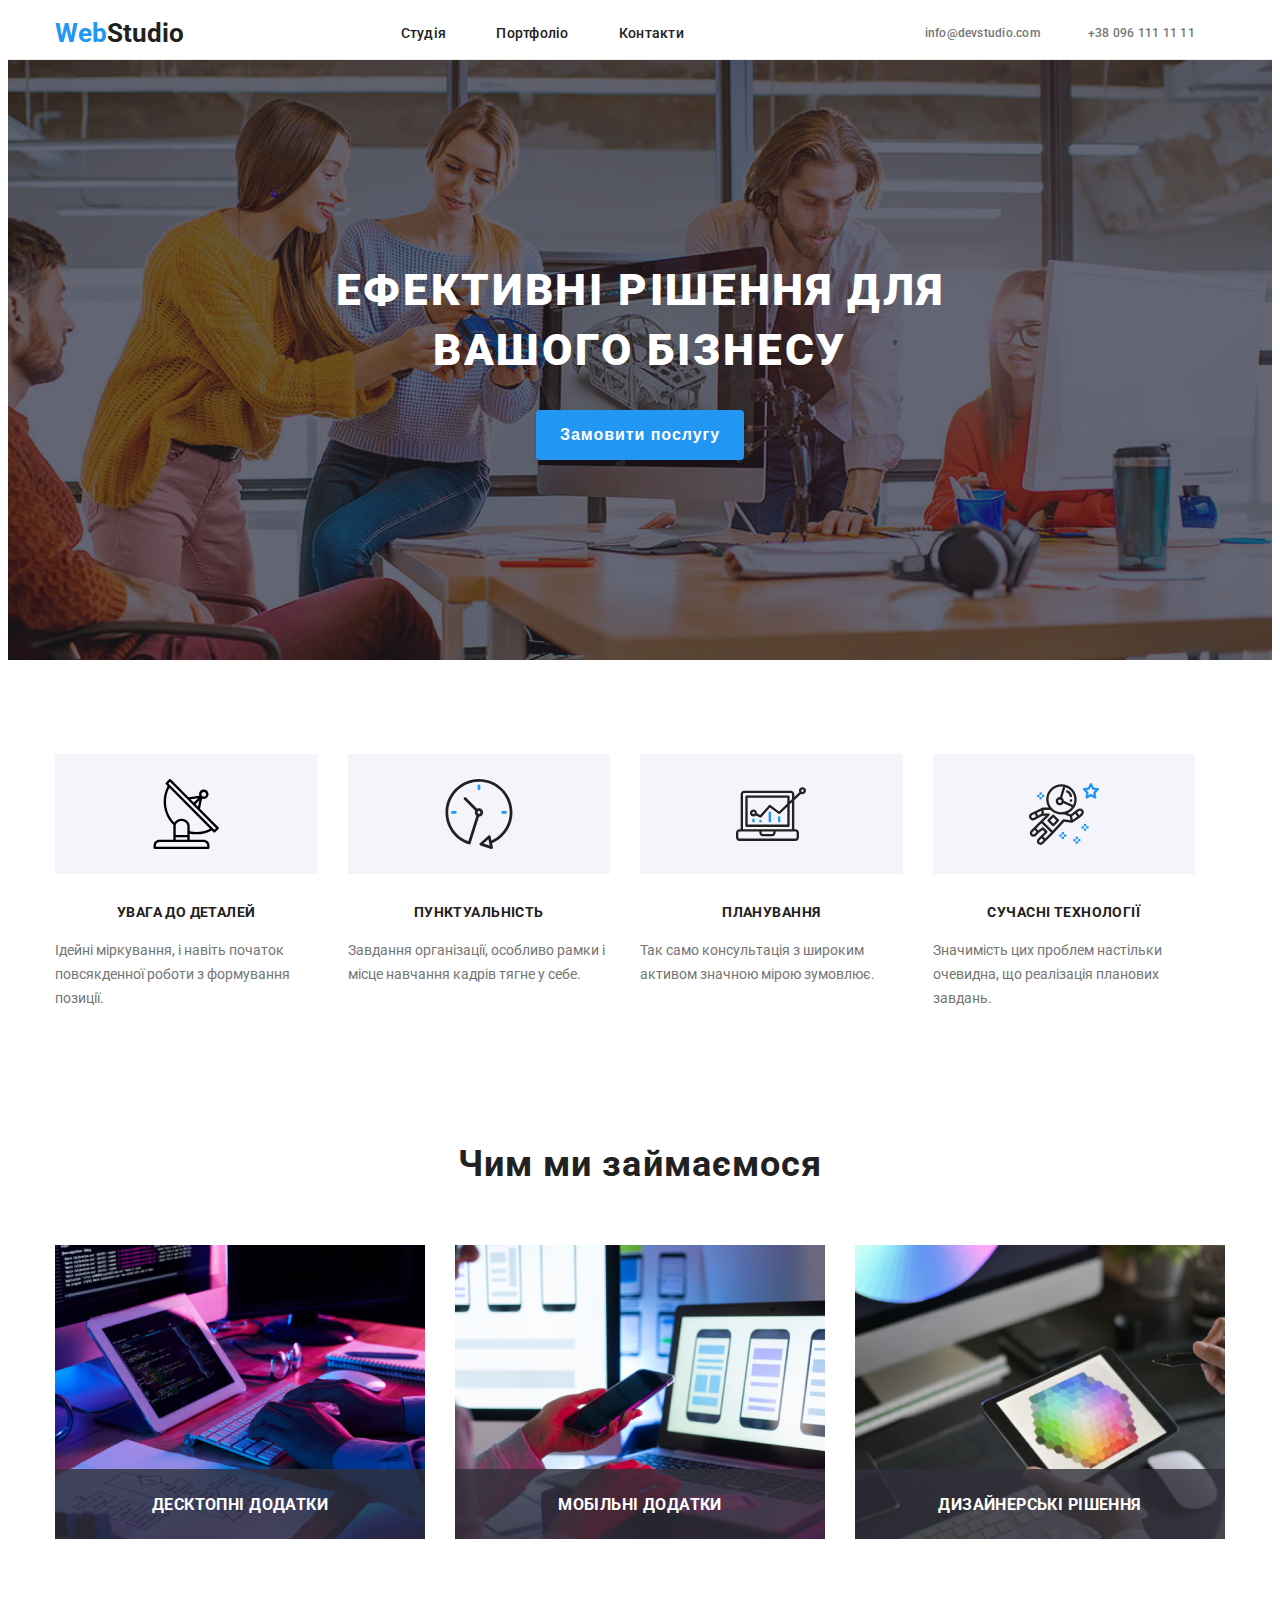
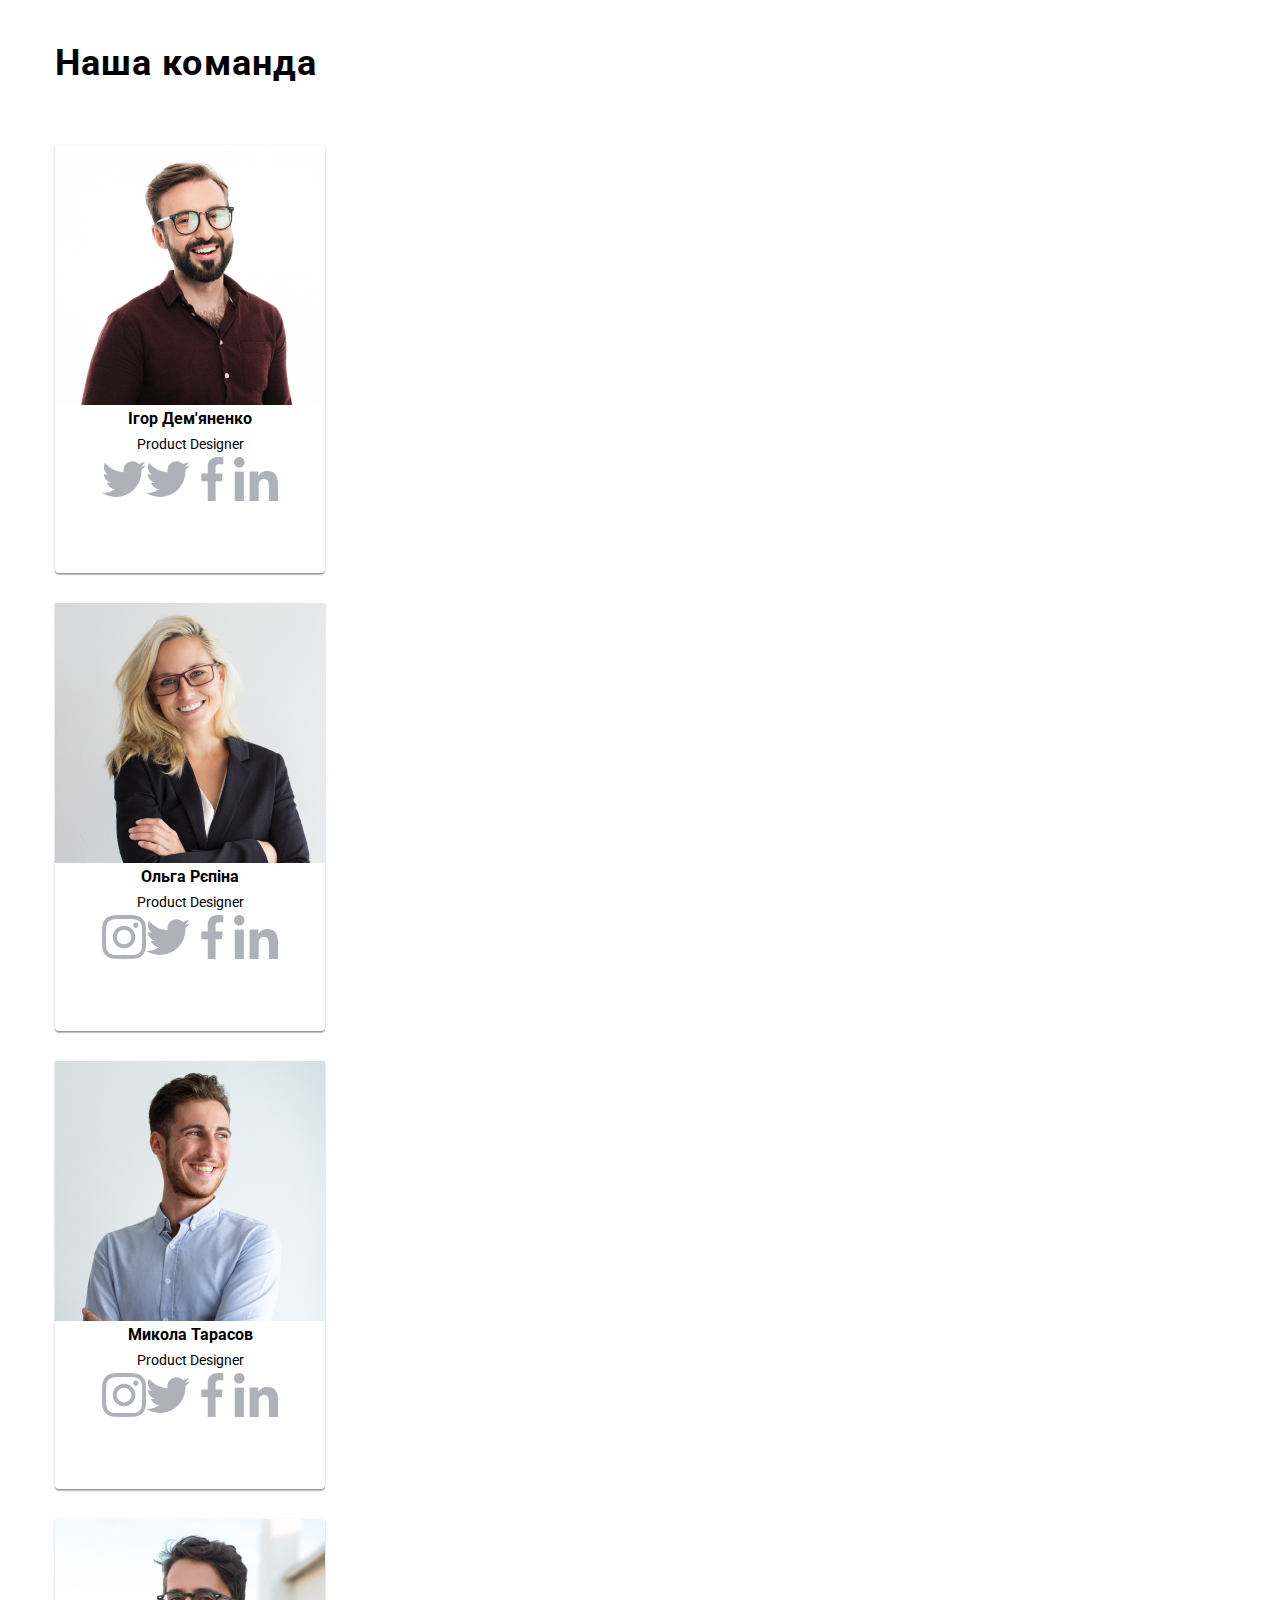
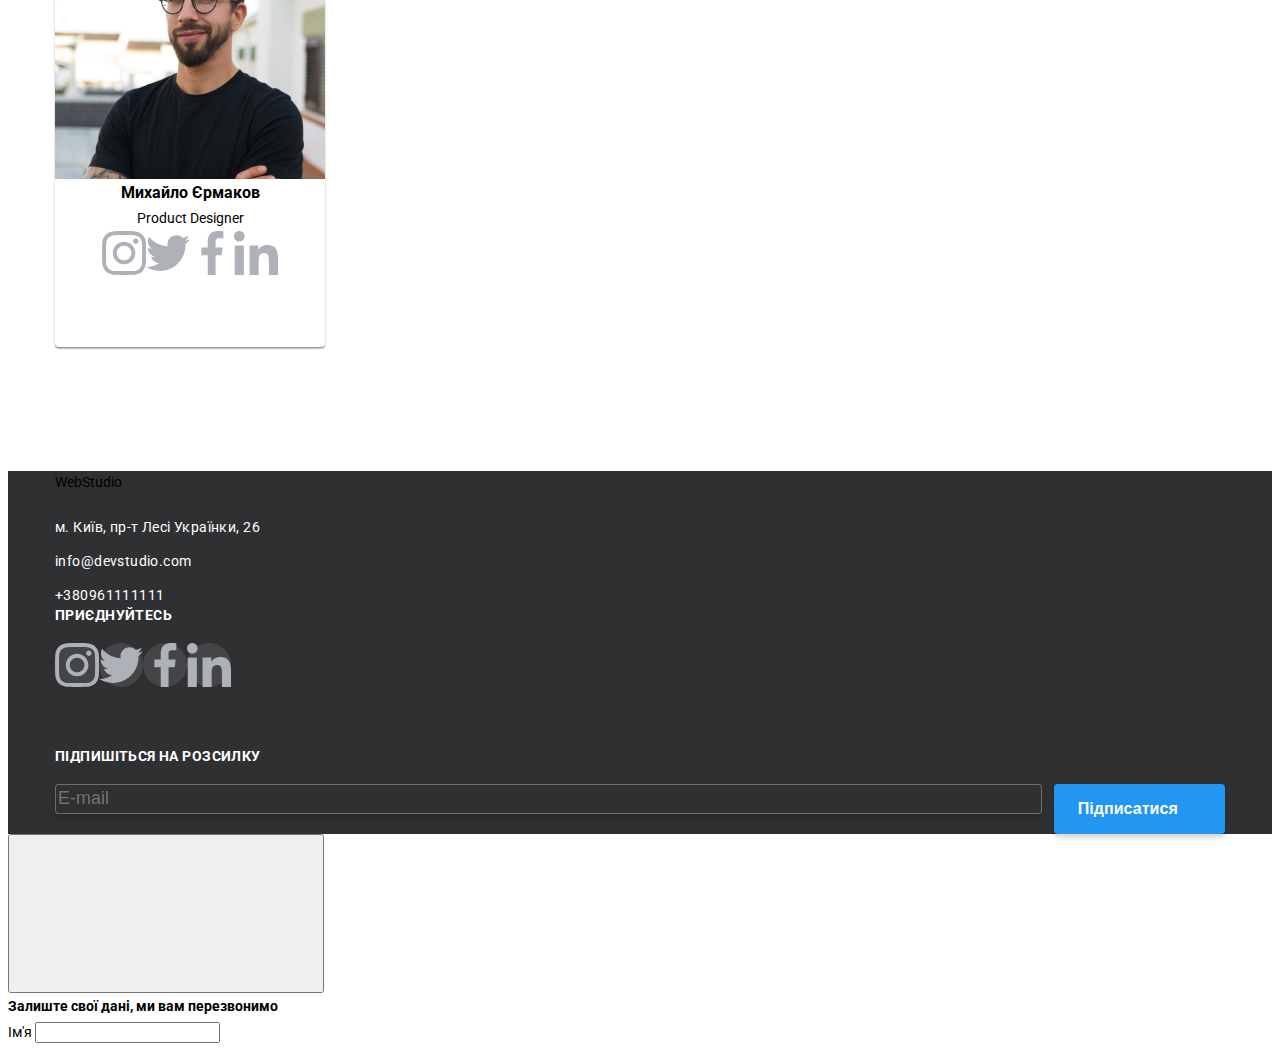
==== commit 3bc5e3f2: "update" ====
--- a/index.html
+++ b/index.html
@@ -68,7 +68,7 @@
         <!-- hero -->
 
         <section class="hero__section">
-            <h1 class="hero__title">Ефективні рішення для вашого бізнесу</h1>
+            <h1 class="hero__title">Ефективні рішення для <br> вашого бізнесу</h1>
             <button type="button" class="hero__button" data-modal-open="">Замовити послугу</button>
             </section>
 
@@ -80,7 +80,7 @@
                     <li class="advantages__list__item">
                         <div class="advantages__box">
                             <svg class="advantages__icon" width="70" height="70">
-                                <use href="./img/icons/symbol-defs.svg#Vector1"></use>
+                                <use href="./img/advantages/symbol-defs.svg#Vector1"></use>
                             </svg>
                         </div>
                         <h2 class="advantages__title">УВАГА ДО ДЕТАЛЕЙ</h2>
@@ -91,7 +91,7 @@
                     <li class="advantages__list__item">
                         <div class="advantages__box">
                             <svg class="advantages__icon" width="70" height="70">
-                                <use href="./img/icons/symbol-defs.svg#clock2"></use>
+                                <use href="./img/advantages/symbol-defs.svg#clock2 "></use>
                             </svg>
                         </div>
                         <h2 class="advantages__title">ПУНКТУАЛЬНІСТЬ</h2>
@@ -102,7 +102,7 @@
                     <li class="advantages__list__item">
                         <div class="advantages__box">
                             <svg class="advantages__icon" width="70" height="70">
-                                <use href="./img/icons/symbol-defs.svg#diagram3"></use>
+                                <use href="./img/advantages/symbol-defs.svg#diagram3"></use>
                             </svg>
                         </div>
                         <h2 class="advantages__title">ПЛАНУВАННЯ</h2>
@@ -113,7 +113,7 @@
                     <li class="advantages__list__item">
                         <div class="advantages__box">
                             <svg class="advantages__icon" width="70" height="70">
-                                <use href="./img/icons/symbol-defs.svg#astronaut1"></use>
+                                <use href="./img/advantages/symbol-defs.svg#astronaut1"></use>
                             </svg>
                         </div>
                         <h2 class="advantages__title">СУЧАСНІ ТЕХНОЛОГІЇ</h2>
@@ -129,31 +129,37 @@
     
         <section class="task__section">
             <div class="container">
-                <h3 class="task__title">Чим ми займаємося</h3>
+                <h2 class="task__title">Чим ми займаємося</h2>
                 <ul class="task__list">
                     <li class="task__list__item">
+                        <div class="task__thumb">
                         <img
                          src="./img/task/programing1.png"
                          alt=""
                          class="task__img"
                          />
                          <h3 class="task-text">ДЕСКТОПНІ ДОДАТКИ</h3>
+                        </div>
                     </li>
                     <li class="task__list__item">
+                        <div class="task__thumb">
                         <img
                          src="./img/task/programing2.png"
                          alt=""
                          class="task__img"
                          />
                          <h3 class="task-text">МОБІЛЬНІ ДОДАТКИ</h3>
+                        </div>
                     </li>
                     <li class="task__list__item">
+                        <div class="task__thumb">
                         <img
                          src="./img/task/programing3.png "
                          alt=""
                          class="task__img"
                          />
                          <h3 class="task-text">ДИЗАЙНЕРСЬКІ РІШЕННЯ</h3>
+                        </div>
                     </li>
                 </ul>
             </div>
@@ -161,26 +167,30 @@
     
         <!-- Section-team -->
     
-        <section class="team">
+        <section class="team section"> 
             <div class="container">
                 <h2 class="team-title">Наша команда</h2>
                 <ul class="team-list">
                     <li class="team-list-item">
                         <div class="team-image">
-                            <picture src="./img/workers/ihor-mob.jpg 1x, ./img/workers/ihor-mob.jpg 2x">
-                                <source>
+                            <picture>
+                                <source srcset="./img/workers/ihor-desk.jpg 1x, ./img/workers/ihor-desk@2x.jpg 2x" 
+                                media="(min-width: 1200px)">
+                                <source srcset="./img/workers/ihor-tab.jpg 1x, ./img/workers/ihor-tab@2x.jpg 2x" 
+                                media="(min-width: 768px)">
+                                <source srcset="./img/workers/ihor-mob.jpg 1x, ./img/workers/ihor-mob@2x.jpg 2x" 
+                                media="(max-width: 767px)">
+                                <img src="#" alt="ihor">
                             </picture>
-                            
                         </div>
                         <h3 class="team-member-name">Ігор Дем'яненко</h3>
                         <p class="team-memger-position">Product Designer</p>
                         <ul class="social-icons-list">
                             <li class="social-icons-item">
                                 <a class="social-icon-link" target="_blank" rel="noopener noreferrer" href="">
-                                    <picture class="social-icon">
-                                        <source srcset="ihor-mob 1x, ihor-mob 2x" type="image/jpeg" />
-                                        <img src="./img/workers/ihor-mob.jpg" alt="" />
-                                      </picture>
+                                    <svg class="social-icon">
+                                        <use href="./img/icons/symbol-defs.svg#icon-twitter"></use>
+                                    </svg>
                                 </a>
                             </li>
                             <li class="social-icons-item">
@@ -207,7 +217,17 @@
                         </ul>
                     </li>
                     <li class="team-list-item">
-                        <img class="team-img" src="./img/team/1.jpg" alt="">
+                        <div class="team-image">
+                            <picture>
+                                <source srcset="./img/workers/olga-desk.jpg 1x, ./img/workers/olga-desk@2x.jpg 2x" 
+                                media="(min-width: 1200px)">
+                                <source srcset="./img/workers/olga-tab.jpg 1x, ./img/workers/olga-tab@2x.jpg 2x" 
+                                media="(min-width: 768px)">
+                                <source srcset="./img/workers/olga-mob.jpg 1x, ./img/workers/olga-mob@2x.jpg 2x" 
+                                media="(max-width: 767px)">
+                                <img src="#" alt="ihor">
+                            </picture>
+                        </div>
                         <h3 class="team-member-name">Ольга Рєпіна</h3>
                         <p class="team-memger-position">Product Designer</p>
                         <ul class="social-icons-list">
@@ -242,7 +262,17 @@
                         </ul>
                     </li>
                     <li class="team-list-item">
-                        <img class="team-img" src="./img/team/1.jpg" alt="">
+                        <div class="team-image">
+                            <picture>
+                                <source srcset="./img/workers/mikolai-desk.jpg 1x, ./img/workers/mikolai-desk@2x.jpg 2x" 
+                                media="(min-width: 1200px)">
+                                <source srcset="./img/workers/mikolai-tab.jpg 1x, ./img/workers/mikolai-tab@2x.jpg 2x" 
+                                media="(min-width: 768px)">
+                                <source srcset="./img/workers/mikolai-mob.jpg 1x, ./img/workers/mikolai-mob@2x.jpg 2x" 
+                                media="(max-width: 767px)">
+                                <img src="#" alt="ihor">
+                            </picture>
+                        </div>
                         <h3 class="team-member-name">Микола Тарасов</h3>
                         <p class="team-memger-position">Product Designer</p>
                         <ul class="social-icons-list">
@@ -277,7 +307,17 @@
                         </ul>
                     </li>
                     <li class="team-list-item">
-                        <img class="team-img" src="./img/team/1.jpg" alt="">
+                        <div class="team-image">
+                            <picture>
+                                <source srcset="./img/workers/mihail-desk.jpg 1x, ./img/workers/mihail-desk@2x.jpg 2x" 
+                                media="(min-width: 1200px)">
+                                <source srcset="./img/workers/mihail-tab.jpg 1x, ./img/workers/mihail-tab@2x.jpg 2x" 
+                                media="(min-width: 768px)">
+                                <source srcset="./img/workers/mihail-mob.jpg 1x, ./img/workers/mihail-mob@2x.jpg 2x" 
+                                media="(max-width: 767px)">
+                                <img src="#" alt="ihor">
+                            </picture>
+                        </div>
                         <h3 class="team-member-name">Михайло Єрмаков</h3>
                         <p class="team-memger-position">Product Designer</p>
                         <ul class="social-icons-list">
--- a/css/main.min.css
+++ b/css/main.min.css
@@ -1 +1 @@
-html{box-sizing:border-box}*,*::after,*::before{box-sizing:inherit}h1,h2,h3,h4,h5,h6,p{margin:0}img{display:block;max-width:100%}a{text-decoration:none;color:inherit}ul{list-style:none;padding:0;margin:0}body{font-family:"Roboto",sans-serif;font-size:14px;line-height:1.71}a:hover,a:focus{color:#2196f3}.container{width:100%;margin:0 auto;padding-left:15px;padding-right:15px}@media screen and (min-width: 480px){.container{width:480px}}@media screen and (min-width: 768px){.container{width:768px}}@media screen and (min-width: 1200px){.container{width:1200px}}.advantages__box{display:flex;align-items:center;justify-content:center;padding-top:25px;padding-bottom:25px;background:#f5f4fa;border:radius 4px;margin-bottom:30px}.advantages__title{font-weight:700;font-size:14px;line-height:16px;letter-spacing:.03em;text-transform:uppercase;color:#212121;margin-bottom:18px;text-align:center}.advantages__text{font-weight:400;line-height:24px;letter-spacing:0,3em;color:#757575}.advantages__list__item:not(:last-child){margin-bottom:30px}@media screen and (min-width: 768px){.advantages__list{display:flex;flex-wrap:wrap;gap:30px}.advantages__list__item{flex-basis:calc((100% - 60px)/2)}}@media screen and (min-width: 1200px){.advantages__list__item{flex-basis:calc((100% - 120px)/4)}}.header{padding-top:10px;padding-bottom:10px;border-bottom:1px solid #ececec}.header .container{display:flex;justify-content:space-between;align-items:center}.logo{color:#212121;font-weight:700;font-size:26px;line-height:1.19}.web{color:#2196f3}@media screen and (max-width: 767px){.nav-list{display:none}.contact{display:none}.burger__button{border:none;background-color:rgba(0,0,0,0)}}@media screen and (min-width: 768px){.nav-list{display:flex;align-items:center}.burger__button{display:none}.nav-list-item{color:#212121;font-weight:500;line-height:normal;letter-spacing:.28px}.nav-list-item:not(:last-child){margin-right:50px}.contact-item{color:#757575;font-size:12px;font-weight:500;line-height:normal;letter-spacing:.24px}.contact-item:not(last-child){margin-bottom:10px}.contact-link{display:flex;align-items:center}.contact__link__icon{margin-right:8px;fill:currentColor}}@media screen and (min-width: 1200px){.contact{display:flex;align-items:center}.contact-item:not(last-child){margin-right:30px}.contact-item:not(last-child){margin-bottom:0}}.hero__section{height:400px;margin-left:auto;margin-right:auto;background-image:linear-gradient(to right, rgba(47, 48, 58, 0.4), rgba(47, 48, 58, 0.4)),url(../img/hero/hero-mob.jpg);background-repeat:no-repeat;background-position:center;background-size:cover;text-align:center;background-color:#c4c4c4}.hero__title{color:#fff;font-size:26px;font-weight:900;line-height:42px;letter-spacing:1.56px;text-transform:uppercase;padding-top:118px;max-width:360px;margin-left:auto;margin-right:auto}.hero__button{color:#fff;text-align:center;font-size:16px;font-weight:700;line-height:30px;letter-spacing:.96px;margin-top:30px;border-radius:4px;background:#2196f3;box-shadow:0px 4px 4px 0px rgba(0,0,0,.15);cursor:pointer;border:none;padding:10px 24px}@media(min-device-pixel-ratio: 2)and (max-width: 768px),(-webkit-min-device-pixel-ratio: 2)and (max-width: 768px),(min-resolution: 192dpi)and (max-width: 768px),(min-resolution: 2dppx)and (max-width: 768px){.hero__section{background-image:linear-gradient(to right, rgba(47, 48, 58, 0.4), rgba(47, 48, 58, 0.4)),url(../img/hero/hero-mob@2x.jpg)}}@media screen and (min-width: 768px){.hero__section{background-image:linear-gradient(to right, rgba(47, 48, 58, 0.4), rgba(47, 48, 58, 0.4)),url(../img/hero/hero-tab.jpg)}}@media(min-device-pixel-ratio: 2)and (min-width: 768px),(-webkit-min-device-pixel-ratio: 2)and (min-width: 768px),(min-resolution: 192dpi)and (min-width: 768px),(min-resolution: 2dppx)and (min-width: 768px){.hero__section{background-image:linear-gradient(to right, rgba(47, 48, 58, 0.4), rgba(47, 48, 58, 0.4)),url(../img/hero/hero-tab@2x.jpg)}}@media screen and (min-width: 1200px){.hero__section{background-image:linear-gradient(to right, rgba(47, 48, 58, 0.4), rgba(47, 48, 58, 0.4)),url(../img/hero/hero-desk.jpg);height:600px}.hero__title{font-weight:900;font-size:44px;line-height:60px;letter-spacing:2.64px;text-transform:uppercase}}@media(min-device-pixel-ratio: 2)and (min-width: 1200px),(-webkit-min-device-pixel-ratio: 2)and (min-width: 1200px),(min-resolution: 192dpi)and (min-width: 1200px),(min-resolution: 2dppx)and (min-width: 1200px){.hero__section{background-image:linear-gradient(to right, rgba(47, 48, 58, 0.4), rgba(47, 48, 58, 0.4)),url(../img/hero/hero-desk@2x.jpg)}}.team-section{background-color:#f5f4fa}.team-subtitle{font-weight:700;font-size:28px;line-height:42px;text-align:center;letter-spacing:.84px;color:#2196f3;margin-bottom:50px}.social-icon{fill:#afb1b8;transition:fill 250ms ease-in}.social-icon-link{display:flex;justify-content:center;align-items:center;width:44px;height:44px;border-radius:50%;background-color:#fff}.team-list-item{width:270px;height:428px;background:#fff;box-shadow:0px 1px 3px rgba(0,0,0,.12),0px 1px 1px #000;border-radius:0px 0px 4px 4px}@media screen and (min-width: 767px){.team-list-item{background-color:#fff;box-shadow:0px 1px 3px rgba(0,0,0,.12),0px 1px 1px rgba(0,0,0,.2),0px 2px 1px rgba(0,0,0,.2);border-radius:0px 0px 4px 4px;text-align:center;margin-bottom:30px;flex-basis:calc((100% - 120px)/4)}}@media screen and (min-width: 1200px){.team-list-item{flex-basis:calc((100% - 120px)/4)}.team-title{font-size:36px;letter-spacing:1.08px;margin-bottom:50px}}.footer{background-color:#2f3032;text-align:center}.footer-contact-list{margin-top:20px;margin-bottom:60px}.footer-contact-item{font-size:14px;line-height:24px;letter-spacing:.03em}.footer-contact-item:first-child{color:#fff}.footer-contact-item:not(:first-child){margin-top:10px;color:#fff}.footer-join-title{font-weight:700;font-size:14px;line-height:16px;letter-spacing:.03em;text-transform:uppercase;color:#fff;margin-bottom:20px}.social-icons-list{display:inline-flex;margin-bottom:60px}.social-icon-link{background-color:rgba(255,255,255,.1)}.submit-form{display:flex}.subsmit-input{width:100%;display:block;border:1px solid rgba(255,255,255,.3);filter:drop-shadow(0px 4px 4px rgba(0, 0, 0, 0.15));border-radius:4px;background-color:#2f3032;color:#fff;font-size:18px;margin-right:12px;margin-bottom:20px}.footer-button{width:200px;height:50px;background:#2196f3;box-shadow:0px 4px 4px rgba(0,0,0,.15);border-radius:4px;border:none;color:#fff;font-size:16px;font-weight:700;line-height:30px;display:inline-flex;align-items:center;justify-content:center;letter-spacing:.06px;cursor:pointer}@media screen and (min-width: 768px){.footer-tablet{display:flex;align-items:flex-start;justify-content:space-around}}@media screen and (min-width: 1200px){.footer{text-align:unset}.footer-thumb{display:flex;justify-content:space-between;align-items:baseline}.footer-contacts{margin-right:70px}.footer-contact-list{margin-bottom:0}}@media screen and (min-width: 768px){.mobile-menu{display:none}}.project-list-item:not(:last-child){margin-bottom:30px}.project-list-item{transition:box-shadow 250ms ease-in}.project-list-item:hover,.project-list-item:focus{box-shadow:1px 4px 6px 0px rgba(0,0,0,.16),0px 4px 4px 0px rgba(0,0,0,.06);cursor:pointer}.project-thumb{overflow:hidden;position:relative}.text__overlay{position:absolute;overflow:auto;top:0;left:0;width:100%;height:100%;background-color:rgba(33,150,243,.9);transform:translateY(101%);transition:transform 250ms ease-in}.project-list-item:hover .text__overlay{transform:translateY(0);opacity:1}.card__text{position:absolute;padding:77px 24px;font-weight:400;font-size:18px;line-height:28px;letter-spacing:1.08px;color:#fff}.card__content{padding:20px 24px;border:1px solid #eee}.card__content__title{font-weight:700;font-size:18px;line-height:36px;letter-spacing:1.08px;color:#212121;margin-bottom:4px}.card__content__text{font-weight:400;font-size:16px;line-height:30px;letter-spacing:.48px;color:#757575}@media screen and (min-width: 768px){.projects-list{display:flex;flex-wrap:wrap;gap:30px}.project-list-item{flex-basis:calc((100% - 60px)/2)}}@media screen and (min-width: 1200px){.project-list-item{flex-basis:calc((100% - 90px)/3)}}/*# sourceMappingURL=main.min.css.map */+html{box-sizing:border-box}*,*::after,*::before{box-sizing:inherit}h1,h2,h3,h4,h5,h6,p{margin:0}img{display:block;max-width:100%}a{text-decoration:none;color:inherit}ul{list-style:none;padding:0;margin:0}body{font-family:"Roboto",sans-serif;font-size:14px;line-height:1.71}a:hover,a:focus{color:#2196f3}.container{width:100%;margin:0 auto;padding-left:15px;padding-right:15px}@media screen and (min-width: 480px){.container{width:480px}}@media screen and (min-width: 768px){.container{width:768px}}@media screen and (min-width: 1200px){.container{width:1200px}}.section{padding-top:60px;padding-bottom:60px}@media screen and (min-width: 1200px){.section{padding-top:94px;padding-bottom:94px}}.header{padding-top:10px;padding-bottom:10px;border-bottom:1px solid #ececec}.header .container{display:flex;justify-content:space-between;align-items:center}.logo{color:#212121;font-weight:700;font-size:26px;line-height:1.19}.web{color:#2196f3}@media screen and (max-width: 767px){.nav-list{display:none}.contact{display:none}.burger__button{border:none;background-color:rgba(0,0,0,0)}}@media screen and (min-width: 768px){.nav-list{display:flex;align-items:center}.burger__button{display:none}.nav-list-item{color:#212121;font-weight:500;line-height:normal;letter-spacing:.28px}.nav-list-item:not(:last-child){margin-right:50px}.contact-item{color:#757575;font-size:12px;font-weight:500;line-height:normal;letter-spacing:.24px}.contact-item:not(last-child){margin-bottom:10px}.contact-link{display:flex;align-items:center}.contact__link__icon{margin-right:8px;fill:currentColor}}@media screen and (min-width: 1200px){.contact{display:flex;align-items:center}.contact-item:not(last-child){margin-right:30px}.contact-item:not(last-child){margin-bottom:0}}.hero__section{height:400px;margin-left:auto;margin-right:auto;background-image:linear-gradient(to right, rgba(47, 48, 58, 0.4), rgba(47, 48, 58, 0.4)),url(../img/hero/hero-mob.jpg);background-repeat:no-repeat;background-position:center;background-size:cover;text-align:center;background-color:#c4c4c4}.hero__title{color:#fff;font-size:26px;font-weight:900;line-height:42px;letter-spacing:1.56px;text-transform:uppercase;padding-top:118px;margin-left:auto;margin-right:auto}.hero__button{color:#fff;text-align:center;font-size:16px;font-weight:700;line-height:30px;letter-spacing:.96px;margin-top:30px;border-radius:4px;background:#2196f3;box-shadow:0px 4px 4px 0px rgba(0,0,0,.15);cursor:pointer;border:none;padding:10px 24px}@media(min-device-pixel-ratio: 2)and (max-width: 768px),(-webkit-min-device-pixel-ratio: 2)and (max-width: 768px),(min-resolution: 192dpi)and (max-width: 768px),(min-resolution: 2dppx)and (max-width: 768px){.hero__section{background-image:linear-gradient(to right, rgba(47, 48, 58, 0.4), rgba(47, 48, 58, 0.4)),url(../img/hero/hero-mob@2x.jpg)}}@media screen and (min-width: 768px){.hero__section{background-image:linear-gradient(to right, rgba(47, 48, 58, 0.4), rgba(47, 48, 58, 0.4)),url(../img/hero/hero-tab.jpg)}}@media(min-device-pixel-ratio: 2)and (min-width: 768px),(-webkit-min-device-pixel-ratio: 2)and (min-width: 768px),(min-resolution: 192dpi)and (min-width: 768px),(min-resolution: 2dppx)and (min-width: 768px){.hero__section{background-image:linear-gradient(to right, rgba(47, 48, 58, 0.4), rgba(47, 48, 58, 0.4)),url(../img/hero/hero-tab@2x.jpg)}}@media screen and (min-width: 1200px){.hero__section{background-image:linear-gradient(to right, rgba(47, 48, 58, 0.4), rgba(47, 48, 58, 0.4)),url(../img/hero/hero-desk.jpg);height:600px}.hero__title{padding-top:200px;font-weight:900;font-size:44px;line-height:60px;letter-spacing:2.64px;text-transform:uppercase}}@media(min-device-pixel-ratio: 2)and (min-width: 1200px),(-webkit-min-device-pixel-ratio: 2)and (min-width: 1200px),(min-resolution: 192dpi)and (min-width: 1200px),(min-resolution: 2dppx)and (min-width: 1200px){.hero__section{background-image:linear-gradient(to right, rgba(47, 48, 58, 0.4), rgba(47, 48, 58, 0.4)),url(../img/hero/hero-desk@2x.jpg)}}.advantages__box{display:flex;align-items:center;justify-content:center;padding-top:25px;padding-bottom:25px;background:#f5f4fa;border:radius 4px;margin-bottom:30px}.advantages__title{font-weight:700;font-size:14px;line-height:16px;letter-spacing:.03em;text-transform:uppercase;color:#212121;margin-bottom:18px;text-align:center}.advantages__text{font-weight:400;line-height:24px;letter-spacing:0,3em;color:#757575}.advantages__list__item:not(:last-child){margin-bottom:30px}@media screen and (min-width: 768px){.advantages__list{display:flex;flex-wrap:wrap;gap:30px}.advantages__list__item{flex-basis:calc((100% - 60px)/2)}}@media screen and (min-width: 1200px){.advantages__list__item{flex-basis:calc((100% - 120px)/4)}}.task__section{display:none}@media screen and (min-width: 1200px){.task__section{display:block}.task__title{color:#212121;text-align:center;font-size:36px;font-weight:700;letter-spacing:1.08px;margin-bottom:50px}.task__list{display:flex}.task__list__item:not(:last-child){margin-right:30px}.task__thumb{position:relative}.task-text{position:absolute;bottom:0;width:100%;height:70px;margin:0;display:flex;align-items:center;justify-content:center;color:#fff;font-weight:700;line-height:normal;letter-spacing:.42px;text-transform:uppercase;background-color:rgba(47,48,58,.8)}}.team-section{background-color:#f5f4fa}.team-subtitle{font-weight:700;font-size:28px;line-height:42px;text-align:center;letter-spacing:.84px;color:#2196f3;margin-bottom:50px}.social-icon{fill:#afb1b8;transition:fill 250ms ease-in}.social-icon-link{display:flex;justify-content:center;align-items:center;width:44px;height:44px;border-radius:50%;background-color:#fff}.team-list-item{width:270px;height:428px;background:#fff;box-shadow:0px 1px 3px rgba(0,0,0,.12),0px 1px 1px #000;border-radius:0px 0px 4px 4px}.team-list-item h4{font-size:16px;line-height:19px;text-align:center;letter-spacing:.03em;color:#212121;margin-bottom:10px}@media screen and (min-width: 767px){.team-list-item{background-color:#fff;box-shadow:0px 1px 3px rgba(0,0,0,.12),0px 1px 1px rgba(0,0,0,.2),0px 2px 1px rgba(0,0,0,.2);border-radius:0px 0px 4px 4px;text-align:center;margin-bottom:30px;flex-basis:calc((100% - 120px)/4)}}@media screen and (min-width: 1200px){.team-list-item{flex-basis:calc((100% - 120px)/4)}.team-title{font-size:36px;letter-spacing:1.08px;margin-bottom:50px}}.footer{background-color:#2f3032;text-align:center}.footer-contact-list{margin-top:20px;margin-bottom:60px}.footer-contact-item{font-size:14px;line-height:24px;letter-spacing:.03em}.footer-contact-item:first-child{color:#fff}.footer-contact-item:not(:first-child){margin-top:10px;color:#fff}.footer-join-title{font-weight:700;font-size:14px;line-height:16px;letter-spacing:.03em;text-transform:uppercase;color:#fff;margin-bottom:20px}.social-icons-list{display:inline-flex;margin-bottom:60px}.social-icon-link{background-color:rgba(255,255,255,.1)}.submit-form{display:flex}.subsmit-input{width:100%;display:block;border:1px solid rgba(255,255,255,.3);filter:drop-shadow(0px 4px 4px rgba(0, 0, 0, 0.15));border-radius:4px;background-color:#2f3032;color:#fff;font-size:18px;margin-right:12px;margin-bottom:20px}.footer-button{width:200px;height:50px;background:#2196f3;box-shadow:0px 4px 4px rgba(0,0,0,.15);border-radius:4px;border:none;color:#fff;font-size:16px;font-weight:700;line-height:30px;display:inline-flex;align-items:center;justify-content:center;letter-spacing:.06px;cursor:pointer}@media screen and (min-width: 768px){.footer-tablet{display:flex;align-items:flex-start;justify-content:space-around}}@media screen and (min-width: 1200px){.footer{text-align:unset}.footer-thumb{display:flex;justify-content:space-between;align-items:baseline}.footer-contacts{margin-right:70px}.footer-contact-list{margin-bottom:0}}.project-list-item:not(:last-child){margin-bottom:30px}.project-list-item{transition:box-shadow 250ms ease-in}.project-list-item:hover,.project-list-item:focus{box-shadow:1px 4px 6px 0px rgba(0,0,0,.16),0px 4px 4px 0px rgba(0,0,0,.06);cursor:pointer}.project-thumb{overflow:hidden;position:relative}.text__overlay{position:absolute;overflow:auto;top:0;left:0;width:100%;height:100%;background-color:rgba(33,150,243,.9);transform:translateY(101%);transition:transform 250ms ease-in}.project-list-item:hover .text__overlay{transform:translateY(0);opacity:1}.card__text{position:absolute;padding:77px 24px;font-weight:400;font-size:18px;line-height:28px;letter-spacing:1.08px;color:#fff}.card__content{padding:20px 24px;border:1px solid #eee}.card__content__title{font-weight:700;font-size:18px;line-height:36px;letter-spacing:1.08px;color:#212121;margin-bottom:4px}.card__content__text{font-weight:400;font-size:16px;line-height:30px;letter-spacing:.48px;color:#757575}@media screen and (min-width: 768px){.projects-list{display:flex;flex-wrap:wrap;gap:30px}.project-list-item{flex-basis:calc((100% - 60px)/2)}}@media screen and (min-width: 1200px){.project-list-item{flex-basis:calc((100% - 90px)/3)}}@media screen and (min-width: 768px){.mobile-menu{display:none}}/*# sourceMappingURL=main.min.css.map */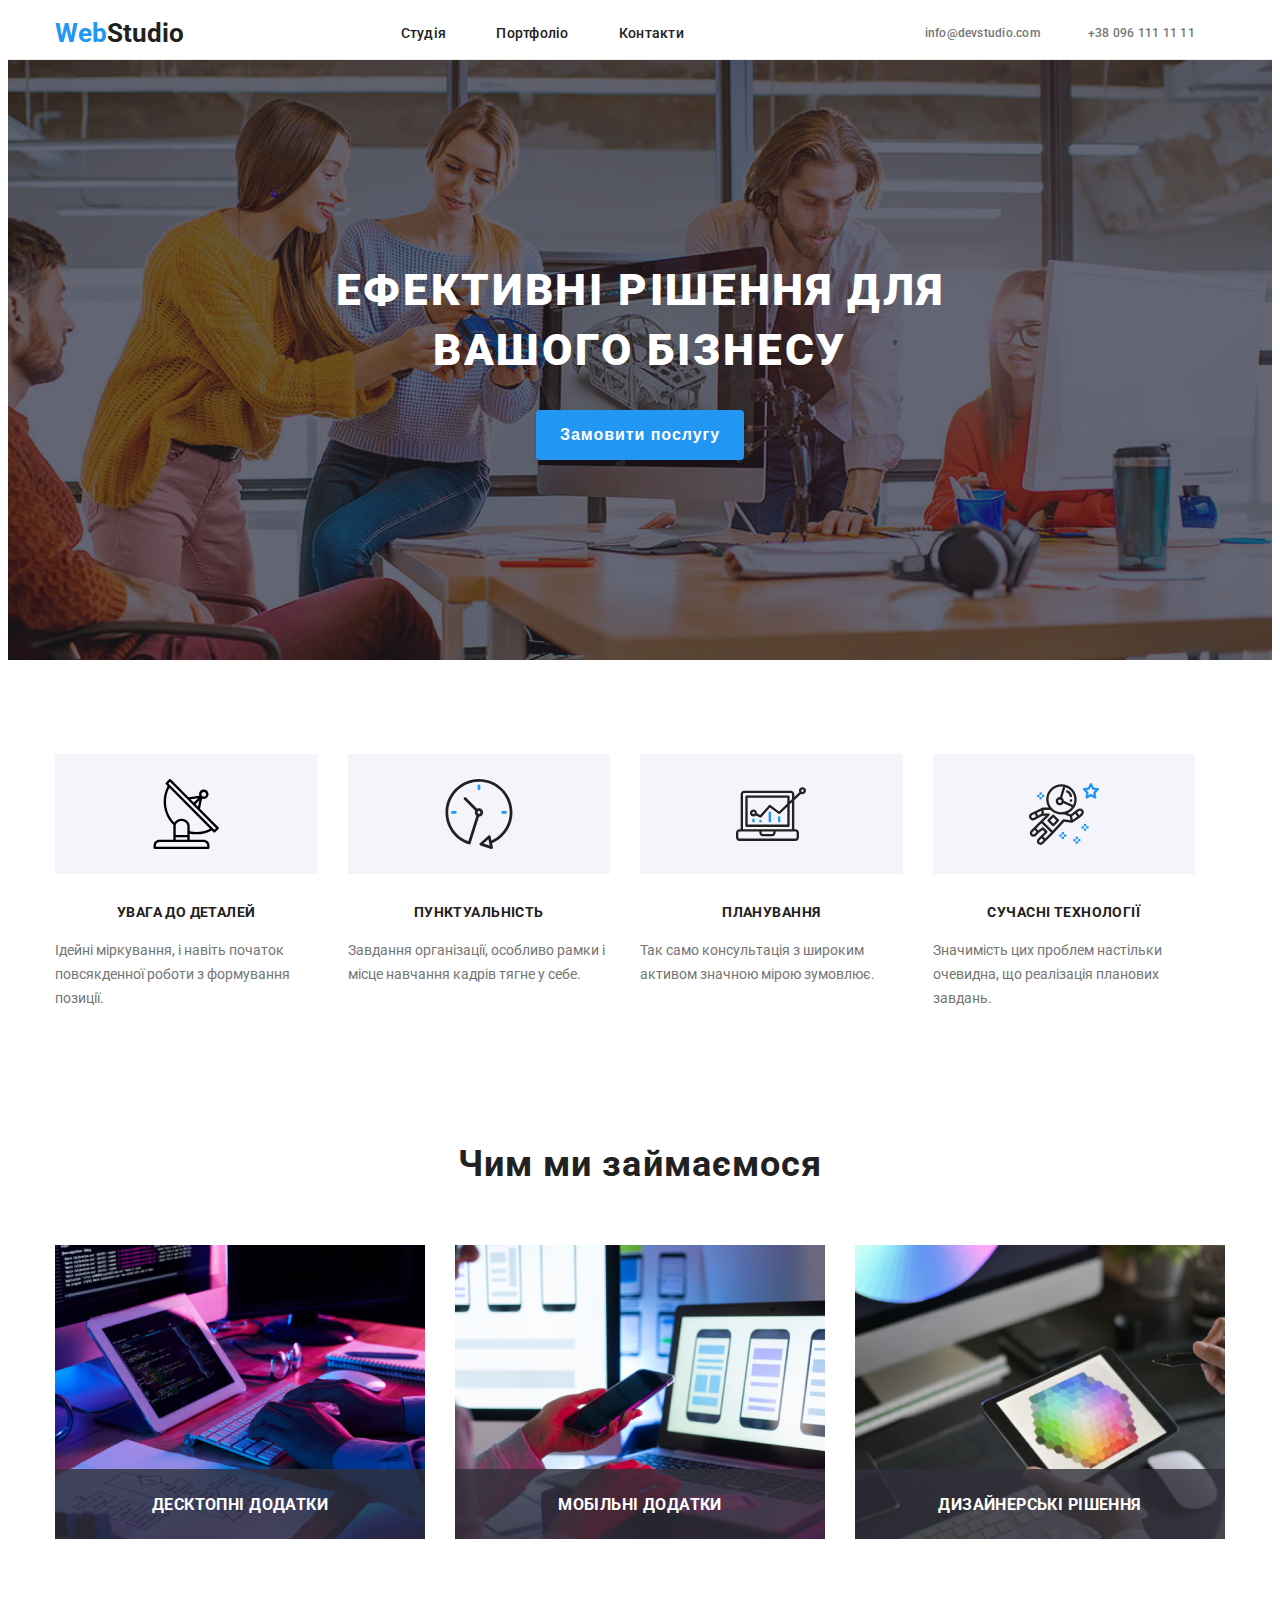
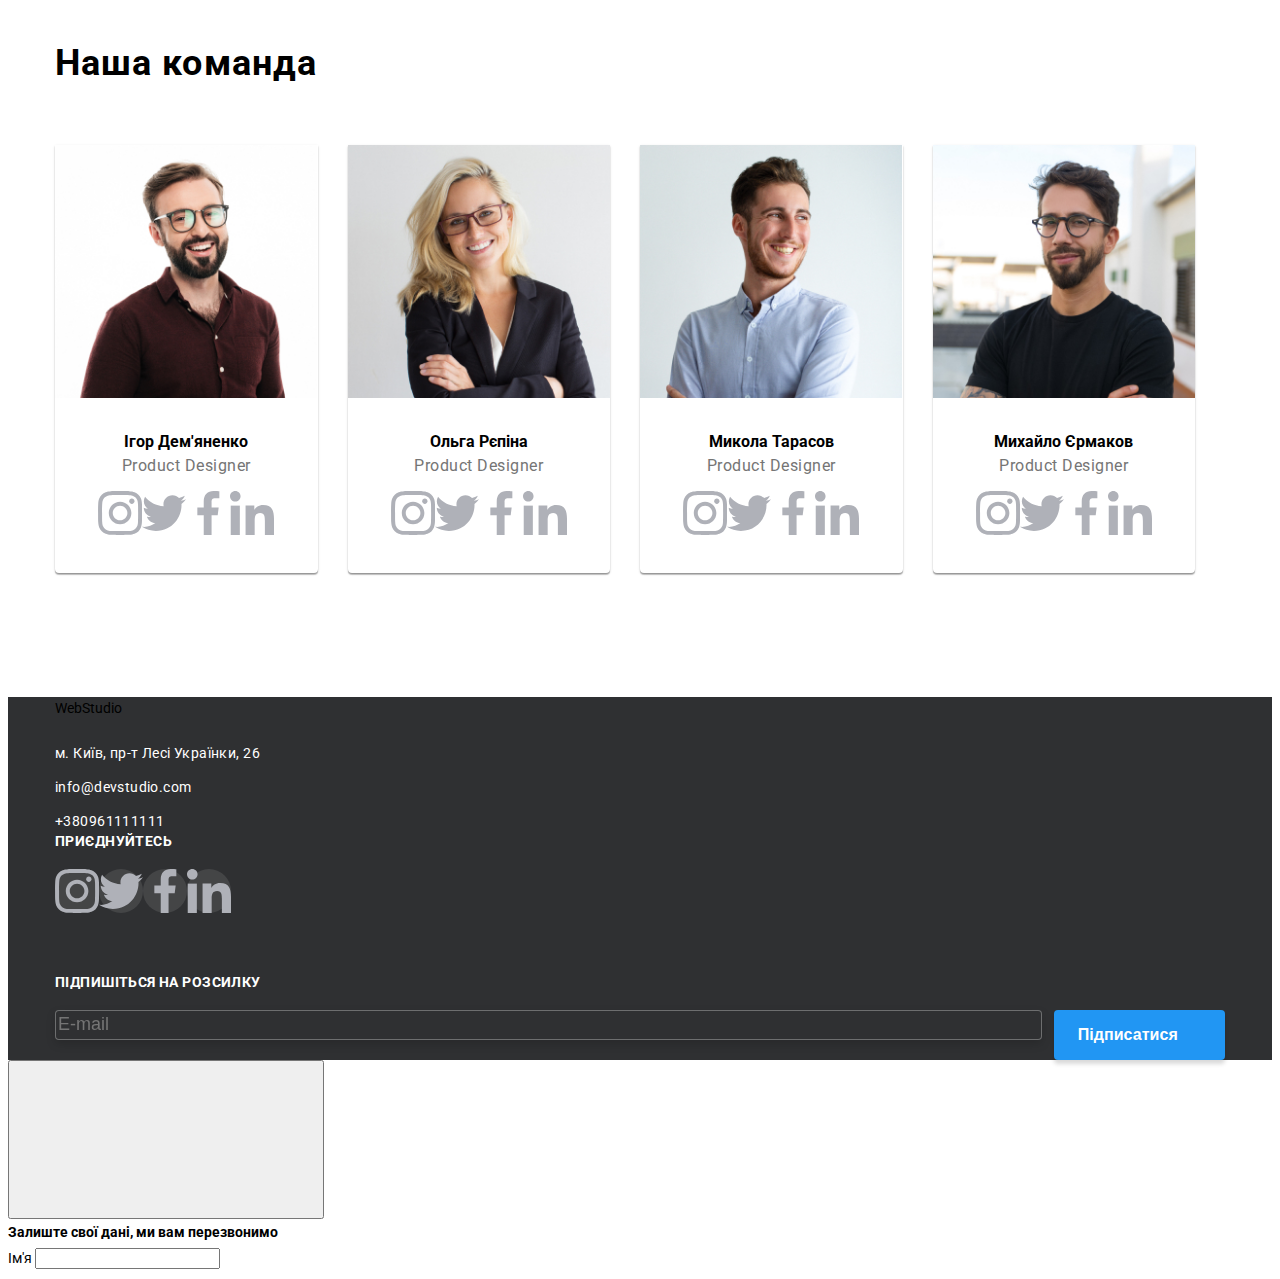
==== commit 44828d6e: "update" ====
--- a/index.html
+++ b/index.html
@@ -189,7 +189,7 @@
                             <li class="social-icons-item">
                                 <a class="social-icon-link" target="_blank" rel="noopener noreferrer" href="">
                                     <svg class="social-icon">
-                                        <use href="./img/icons/symbol-defs.svg#icon-twitter"></use>
+                                        <use href="./img/icons/symbol-defs.svg#icon-instagram"></use>
                                     </svg>
                                 </a>
                             </li>
--- a/css/main.min.css
+++ b/css/main.min.css
@@ -1 +1 @@
-html{box-sizing:border-box}*,*::after,*::before{box-sizing:inherit}h1,h2,h3,h4,h5,h6,p{margin:0}img{display:block;max-width:100%}a{text-decoration:none;color:inherit}ul{list-style:none;padding:0;margin:0}body{font-family:"Roboto",sans-serif;font-size:14px;line-height:1.71}a:hover,a:focus{color:#2196f3}.container{width:100%;margin:0 auto;padding-left:15px;padding-right:15px}@media screen and (min-width: 480px){.container{width:480px}}@media screen and (min-width: 768px){.container{width:768px}}@media screen and (min-width: 1200px){.container{width:1200px}}.section{padding-top:60px;padding-bottom:60px}@media screen and (min-width: 1200px){.section{padding-top:94px;padding-bottom:94px}}.header{padding-top:10px;padding-bottom:10px;border-bottom:1px solid #ececec}.header .container{display:flex;justify-content:space-between;align-items:center}.logo{color:#212121;font-weight:700;font-size:26px;line-height:1.19}.web{color:#2196f3}@media screen and (max-width: 767px){.nav-list{display:none}.contact{display:none}.burger__button{border:none;background-color:rgba(0,0,0,0)}}@media screen and (min-width: 768px){.nav-list{display:flex;align-items:center}.burger__button{display:none}.nav-list-item{color:#212121;font-weight:500;line-height:normal;letter-spacing:.28px}.nav-list-item:not(:last-child){margin-right:50px}.contact-item{color:#757575;font-size:12px;font-weight:500;line-height:normal;letter-spacing:.24px}.contact-item:not(last-child){margin-bottom:10px}.contact-link{display:flex;align-items:center}.contact__link__icon{margin-right:8px;fill:currentColor}}@media screen and (min-width: 1200px){.contact{display:flex;align-items:center}.contact-item:not(last-child){margin-right:30px}.contact-item:not(last-child){margin-bottom:0}}.hero__section{height:400px;margin-left:auto;margin-right:auto;background-image:linear-gradient(to right, rgba(47, 48, 58, 0.4), rgba(47, 48, 58, 0.4)),url(../img/hero/hero-mob.jpg);background-repeat:no-repeat;background-position:center;background-size:cover;text-align:center;background-color:#c4c4c4}.hero__title{color:#fff;font-size:26px;font-weight:900;line-height:42px;letter-spacing:1.56px;text-transform:uppercase;padding-top:118px;margin-left:auto;margin-right:auto}.hero__button{color:#fff;text-align:center;font-size:16px;font-weight:700;line-height:30px;letter-spacing:.96px;margin-top:30px;border-radius:4px;background:#2196f3;box-shadow:0px 4px 4px 0px rgba(0,0,0,.15);cursor:pointer;border:none;padding:10px 24px}@media(min-device-pixel-ratio: 2)and (max-width: 768px),(-webkit-min-device-pixel-ratio: 2)and (max-width: 768px),(min-resolution: 192dpi)and (max-width: 768px),(min-resolution: 2dppx)and (max-width: 768px){.hero__section{background-image:linear-gradient(to right, rgba(47, 48, 58, 0.4), rgba(47, 48, 58, 0.4)),url(../img/hero/hero-mob@2x.jpg)}}@media screen and (min-width: 768px){.hero__section{background-image:linear-gradient(to right, rgba(47, 48, 58, 0.4), rgba(47, 48, 58, 0.4)),url(../img/hero/hero-tab.jpg)}}@media(min-device-pixel-ratio: 2)and (min-width: 768px),(-webkit-min-device-pixel-ratio: 2)and (min-width: 768px),(min-resolution: 192dpi)and (min-width: 768px),(min-resolution: 2dppx)and (min-width: 768px){.hero__section{background-image:linear-gradient(to right, rgba(47, 48, 58, 0.4), rgba(47, 48, 58, 0.4)),url(../img/hero/hero-tab@2x.jpg)}}@media screen and (min-width: 1200px){.hero__section{background-image:linear-gradient(to right, rgba(47, 48, 58, 0.4), rgba(47, 48, 58, 0.4)),url(../img/hero/hero-desk.jpg);height:600px}.hero__title{padding-top:200px;font-weight:900;font-size:44px;line-height:60px;letter-spacing:2.64px;text-transform:uppercase}}@media(min-device-pixel-ratio: 2)and (min-width: 1200px),(-webkit-min-device-pixel-ratio: 2)and (min-width: 1200px),(min-resolution: 192dpi)and (min-width: 1200px),(min-resolution: 2dppx)and (min-width: 1200px){.hero__section{background-image:linear-gradient(to right, rgba(47, 48, 58, 0.4), rgba(47, 48, 58, 0.4)),url(../img/hero/hero-desk@2x.jpg)}}.advantages__box{display:flex;align-items:center;justify-content:center;padding-top:25px;padding-bottom:25px;background:#f5f4fa;border:radius 4px;margin-bottom:30px}.advantages__title{font-weight:700;font-size:14px;line-height:16px;letter-spacing:.03em;text-transform:uppercase;color:#212121;margin-bottom:18px;text-align:center}.advantages__text{font-weight:400;line-height:24px;letter-spacing:0,3em;color:#757575}.advantages__list__item:not(:last-child){margin-bottom:30px}@media screen and (min-width: 768px){.advantages__list{display:flex;flex-wrap:wrap;gap:30px}.advantages__list__item{flex-basis:calc((100% - 60px)/2)}}@media screen and (min-width: 1200px){.advantages__list__item{flex-basis:calc((100% - 120px)/4)}}.task__section{display:none}@media screen and (min-width: 1200px){.task__section{display:block}.task__title{color:#212121;text-align:center;font-size:36px;font-weight:700;letter-spacing:1.08px;margin-bottom:50px}.task__list{display:flex}.task__list__item:not(:last-child){margin-right:30px}.task__thumb{position:relative}.task-text{position:absolute;bottom:0;width:100%;height:70px;margin:0;display:flex;align-items:center;justify-content:center;color:#fff;font-weight:700;line-height:normal;letter-spacing:.42px;text-transform:uppercase;background-color:rgba(47,48,58,.8)}}.team-section{background-color:#f5f4fa}.team-subtitle{font-weight:700;font-size:28px;line-height:42px;text-align:center;letter-spacing:.84px;color:#2196f3;margin-bottom:50px}.social-icon{fill:#afb1b8;transition:fill 250ms ease-in}.social-icon-link{display:flex;justify-content:center;align-items:center;width:44px;height:44px;border-radius:50%;background-color:#fff}.team-list-item{width:270px;height:428px;background:#fff;box-shadow:0px 1px 3px rgba(0,0,0,.12),0px 1px 1px #000;border-radius:0px 0px 4px 4px}.team-list-item h4{font-size:16px;line-height:19px;text-align:center;letter-spacing:.03em;color:#212121;margin-bottom:10px}@media screen and (min-width: 767px){.team-list-item{background-color:#fff;box-shadow:0px 1px 3px rgba(0,0,0,.12),0px 1px 1px rgba(0,0,0,.2),0px 2px 1px rgba(0,0,0,.2);border-radius:0px 0px 4px 4px;text-align:center;margin-bottom:30px;flex-basis:calc((100% - 120px)/4)}}@media screen and (min-width: 1200px){.team-list-item{flex-basis:calc((100% - 120px)/4)}.team-title{font-size:36px;letter-spacing:1.08px;margin-bottom:50px}}.footer{background-color:#2f3032;text-align:center}.footer-contact-list{margin-top:20px;margin-bottom:60px}.footer-contact-item{font-size:14px;line-height:24px;letter-spacing:.03em}.footer-contact-item:first-child{color:#fff}.footer-contact-item:not(:first-child){margin-top:10px;color:#fff}.footer-join-title{font-weight:700;font-size:14px;line-height:16px;letter-spacing:.03em;text-transform:uppercase;color:#fff;margin-bottom:20px}.social-icons-list{display:inline-flex;margin-bottom:60px}.social-icon-link{background-color:rgba(255,255,255,.1)}.submit-form{display:flex}.subsmit-input{width:100%;display:block;border:1px solid rgba(255,255,255,.3);filter:drop-shadow(0px 4px 4px rgba(0, 0, 0, 0.15));border-radius:4px;background-color:#2f3032;color:#fff;font-size:18px;margin-right:12px;margin-bottom:20px}.footer-button{width:200px;height:50px;background:#2196f3;box-shadow:0px 4px 4px rgba(0,0,0,.15);border-radius:4px;border:none;color:#fff;font-size:16px;font-weight:700;line-height:30px;display:inline-flex;align-items:center;justify-content:center;letter-spacing:.06px;cursor:pointer}@media screen and (min-width: 768px){.footer-tablet{display:flex;align-items:flex-start;justify-content:space-around}}@media screen and (min-width: 1200px){.footer{text-align:unset}.footer-thumb{display:flex;justify-content:space-between;align-items:baseline}.footer-contacts{margin-right:70px}.footer-contact-list{margin-bottom:0}}.project-list-item:not(:last-child){margin-bottom:30px}.project-list-item{transition:box-shadow 250ms ease-in}.project-list-item:hover,.project-list-item:focus{box-shadow:1px 4px 6px 0px rgba(0,0,0,.16),0px 4px 4px 0px rgba(0,0,0,.06);cursor:pointer}.project-thumb{overflow:hidden;position:relative}.text__overlay{position:absolute;overflow:auto;top:0;left:0;width:100%;height:100%;background-color:rgba(33,150,243,.9);transform:translateY(101%);transition:transform 250ms ease-in}.project-list-item:hover .text__overlay{transform:translateY(0);opacity:1}.card__text{position:absolute;padding:77px 24px;font-weight:400;font-size:18px;line-height:28px;letter-spacing:1.08px;color:#fff}.card__content{padding:20px 24px;border:1px solid #eee}.card__content__title{font-weight:700;font-size:18px;line-height:36px;letter-spacing:1.08px;color:#212121;margin-bottom:4px}.card__content__text{font-weight:400;font-size:16px;line-height:30px;letter-spacing:.48px;color:#757575}@media screen and (min-width: 768px){.projects-list{display:flex;flex-wrap:wrap;gap:30px}.project-list-item{flex-basis:calc((100% - 60px)/2)}}@media screen and (min-width: 1200px){.project-list-item{flex-basis:calc((100% - 90px)/3)}}@media screen and (min-width: 768px){.mobile-menu{display:none}}/*# sourceMappingURL=main.min.css.map */+html{box-sizing:border-box}*,*::after,*::before{box-sizing:inherit}h1,h2,h3,h4,h5,h6,p{margin:0}img{display:block;max-width:100%}a{text-decoration:none;color:inherit}ul{list-style:none;padding:0;margin:0}body{font-family:"Roboto",sans-serif;font-size:14px;line-height:1.71}a:hover,a:focus{color:#2196f3}.container{width:100%;margin:0 auto;padding-left:15px;padding-right:15px}@media screen and (min-width: 480px){.container{width:480px}}@media screen and (min-width: 768px){.container{width:768px}}@media screen and (min-width: 1200px){.container{width:1200px}}.section{padding-top:60px;padding-bottom:60px}@media screen and (min-width: 1200px){.section{padding-top:94px;padding-bottom:94px}}.header{padding-top:10px;padding-bottom:10px;border-bottom:1px solid #ececec}.header .container{display:flex;justify-content:space-between;align-items:center}.logo{color:#212121;font-weight:700;font-size:26px;line-height:1.19}.web{color:#2196f3}@media screen and (max-width: 767px){.nav-list{display:none}.contact{display:none}.burger__button{border:none;background-color:rgba(0,0,0,0)}}@media screen and (min-width: 768px){.nav-list{display:flex;align-items:center}.burger__button{display:none}.nav-list-item{color:#212121;font-weight:500;line-height:normal;letter-spacing:.28px}.nav-list-item:not(:last-child){margin-right:50px}.contact-item{color:#757575;font-size:12px;font-weight:500;line-height:normal;letter-spacing:.24px}.contact-item:not(last-child){margin-bottom:10px}.contact-link{display:flex;align-items:center}.contact__link__icon{margin-right:8px;fill:currentColor}}@media screen and (min-width: 1200px){.contact{display:flex;align-items:center}.contact-item:not(last-child){margin-right:30px}.contact-item:not(last-child){margin-bottom:0}}.hero__section{height:400px;margin-left:auto;margin-right:auto;background-image:linear-gradient(to right, rgba(47, 48, 58, 0.4), rgba(47, 48, 58, 0.4)),url(../img/hero/hero-mob.jpg);background-repeat:no-repeat;background-position:center;background-size:cover;text-align:center;background-color:#c4c4c4}.hero__title{color:#fff;font-size:26px;font-weight:900;line-height:42px;letter-spacing:1.56px;text-transform:uppercase;padding-top:118px;margin-left:auto;margin-right:auto}.hero__button{color:#fff;text-align:center;font-size:16px;font-weight:700;line-height:30px;letter-spacing:.96px;margin-top:30px;border-radius:4px;background:#2196f3;box-shadow:0px 4px 4px 0px rgba(0,0,0,.15);cursor:pointer;border:none;padding:10px 24px}@media(min-device-pixel-ratio: 2)and (max-width: 768px),(-webkit-min-device-pixel-ratio: 2)and (max-width: 768px),(min-resolution: 192dpi)and (max-width: 768px),(min-resolution: 2dppx)and (max-width: 768px){.hero__section{background-image:linear-gradient(to right, rgba(47, 48, 58, 0.4), rgba(47, 48, 58, 0.4)),url(../img/hero/hero-mob@2x.jpg)}}@media screen and (min-width: 768px){.hero__section{background-image:linear-gradient(to right, rgba(47, 48, 58, 0.4), rgba(47, 48, 58, 0.4)),url(../img/hero/hero-tab.jpg)}}@media(min-device-pixel-ratio: 2)and (min-width: 768px),(-webkit-min-device-pixel-ratio: 2)and (min-width: 768px),(min-resolution: 192dpi)and (min-width: 768px),(min-resolution: 2dppx)and (min-width: 768px){.hero__section{background-image:linear-gradient(to right, rgba(47, 48, 58, 0.4), rgba(47, 48, 58, 0.4)),url(../img/hero/hero-tab@2x.jpg)}}@media screen and (min-width: 1200px){.hero__section{background-image:linear-gradient(to right, rgba(47, 48, 58, 0.4), rgba(47, 48, 58, 0.4)),url(../img/hero/hero-desk.jpg);height:600px}.hero__title{padding-top:200px;font-weight:900;font-size:44px;line-height:60px;letter-spacing:2.64px;text-transform:uppercase}}@media(min-device-pixel-ratio: 2)and (min-width: 1200px),(-webkit-min-device-pixel-ratio: 2)and (min-width: 1200px),(min-resolution: 192dpi)and (min-width: 1200px),(min-resolution: 2dppx)and (min-width: 1200px){.hero__section{background-image:linear-gradient(to right, rgba(47, 48, 58, 0.4), rgba(47, 48, 58, 0.4)),url(../img/hero/hero-desk@2x.jpg)}}.advantages__box{display:flex;align-items:center;justify-content:center;padding-top:25px;padding-bottom:25px;background:#f5f4fa;border:radius 4px;margin-bottom:30px}.advantages__title{font-weight:700;font-size:14px;line-height:16px;letter-spacing:.03em;text-transform:uppercase;color:#212121;margin-bottom:18px;text-align:center}.advantages__text{font-weight:400;line-height:24px;letter-spacing:0,3em;color:#757575}.advantages__list__item:not(:last-child){margin-bottom:30px}@media screen and (min-width: 768px){.advantages__list{display:flex;flex-wrap:wrap;gap:30px}.advantages__list__item{flex-basis:calc((100% - 60px)/2)}}@media screen and (min-width: 1200px){.advantages__list__item{flex-basis:calc((100% - 120px)/4)}}.task__section{display:none}@media screen and (min-width: 1200px){.task__section{display:block}.task__title{color:#212121;text-align:center;font-size:36px;font-weight:700;letter-spacing:1.08px;margin-bottom:50px}.task__list{display:flex}.task__list__item:not(:last-child){margin-right:30px}.task__thumb{position:relative}.task-text{position:absolute;bottom:0;width:100%;height:70px;margin:0;display:flex;align-items:center;justify-content:center;color:#fff;font-weight:700;line-height:normal;letter-spacing:.42px;text-transform:uppercase;background-color:rgba(47,48,58,.8)}}.team-section{padding-top:94px;height:768px;background-color:#f5f4fa}.team-subtitle{font-weight:700;font-size:36px;line-height:42px;text-align:center;letter-spacing:.03em;color:#2196f3;margin-bottom:50px}.social-icon{fill:#afb1b8;transition:fill 250ms ease-in}.social-icon-link{display:flex;justify-content:center;align-items:center;width:44px;height:44px;border-radius:50%;background-color:#fff}.team-list>li:not(:last-child){margin-right:30px}.team-list-item{width:270px;height:428px;background:#fff;box-shadow:0px 1px 3px rgba(0,0,0,.12),0px 1px 1px #000;border-radius:0px 0px 4px 4px;display:flex;flex-direction:column;align-items:center}.team-image{margin-bottom:30px}.team-list-item h4{font-size:16px;line-height:19px;text-align:center;letter-spacing:.03em;color:#212121;margin-bottom:10px}.team-list-item p{font-size:16px;line-height:19px;letter-spacing:.03em;color:#757575;margin-bottom:16px}@media screen and (min-width: 480px){.team-list{display:flex;flex-wrap:wrap}.team-list-item{flex-basis:calc((100% - 60px)/1)}}@media screen and (min-width: 767px){.team-list-item{background-color:#fff;box-shadow:0px 1px 3px rgba(0,0,0,.12),0px 1px 1px rgba(0,0,0,.2),0px 2px 1px rgba(0,0,0,.2);border-radius:0px 0px 4px 4px;text-align:center;margin-bottom:30px;flex-basis:calc((100% - 120px)/4)}}@media screen and (min-width: 1200px){.team-list-item{flex-basis:calc((100% - 120px)/4)}.team-title{font-size:36px;letter-spacing:1.08px;margin-bottom:50px}}.footer{background-color:#2f3032;text-align:center}.footer-contact-list{margin-top:20px;margin-bottom:60px}.footer-contact-item{font-size:14px;line-height:24px;letter-spacing:.03em}.footer-contact-item:first-child{color:#fff}.footer-contact-item:not(:first-child){margin-top:10px;color:#fff}.footer-join-title{font-weight:700;font-size:14px;line-height:16px;letter-spacing:.03em;text-transform:uppercase;color:#fff;margin-bottom:20px}.social-icons-list{display:inline-flex;margin-bottom:60px}.social-icon-link{background-color:rgba(255,255,255,.1)}.submit-form{display:flex}.subsmit-input{width:100%;display:block;border:1px solid rgba(255,255,255,.3);filter:drop-shadow(0px 4px 4px rgba(0, 0, 0, 0.15));border-radius:4px;background-color:#2f3032;color:#fff;font-size:18px;margin-right:12px;margin-bottom:20px}.footer-button{width:200px;height:50px;background:#2196f3;box-shadow:0px 4px 4px rgba(0,0,0,.15);border-radius:4px;border:none;color:#fff;font-size:16px;font-weight:700;line-height:30px;display:inline-flex;align-items:center;justify-content:center;letter-spacing:.06px;cursor:pointer}@media screen and (min-width: 768px){.footer-tablet{display:flex;align-items:flex-start;justify-content:space-around}}@media screen and (min-width: 1200px){.footer{text-align:unset}.footer-thumb{display:flex;justify-content:space-between;align-items:baseline}.footer-contacts{margin-right:70px}.footer-contact-list{margin-bottom:0}}.project-list-item:not(:last-child){margin-bottom:30px}.project-list-item{transition:box-shadow 250ms ease-in}.project-list-item:hover,.project-list-item:focus{box-shadow:1px 4px 6px 0px rgba(0,0,0,.16),0px 4px 4px 0px rgba(0,0,0,.06);cursor:pointer}.project-thumb{overflow:hidden;position:relative}.text__overlay{position:absolute;overflow:auto;top:0;left:0;width:100%;height:100%;background-color:rgba(33,150,243,.9);transform:translateY(101%);transition:transform 250ms ease-in}.project-list-item:hover .text__overlay{transform:translateY(0);opacity:1}.card__text{position:absolute;padding:77px 24px;font-weight:400;font-size:18px;line-height:28px;letter-spacing:1.08px;color:#fff}.card__content{padding:20px 24px;border:1px solid #eee}.card__content__title{font-weight:700;font-size:18px;line-height:36px;letter-spacing:1.08px;color:#212121;margin-bottom:4px}.card__content__text{font-weight:400;font-size:16px;line-height:30px;letter-spacing:.48px;color:#757575}@media screen and (min-width: 768px){.projects-list{display:flex;flex-wrap:wrap;gap:30px}.project-list-item{flex-basis:calc((100% - 60px)/2)}}@media screen and (min-width: 1200px){.project-list-item{flex-basis:calc((100% - 90px)/3)}}@media screen and (min-width: 768px){.mobile-menu{display:none}}/*# sourceMappingURL=main.min.css.map */